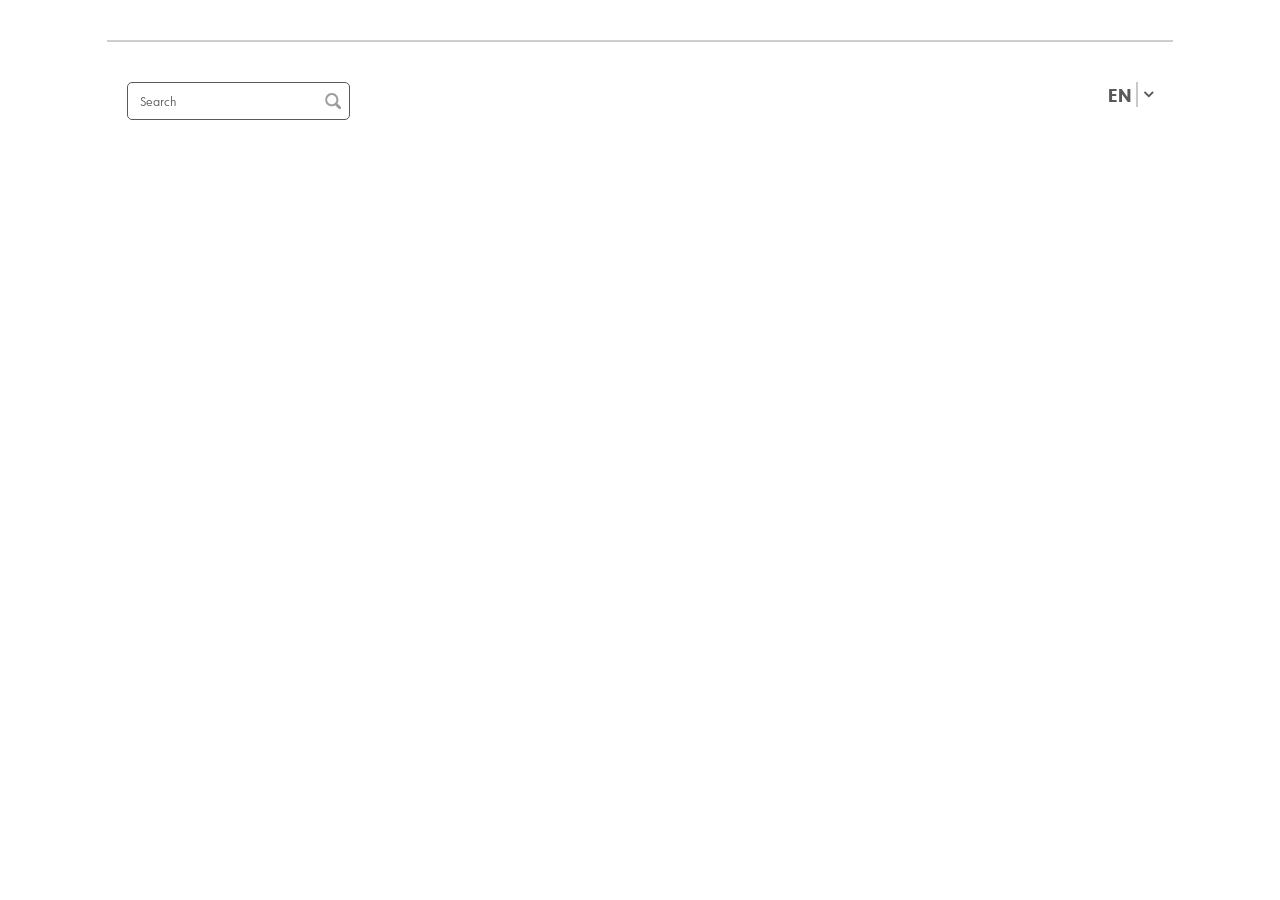
==== manualise-content/manual/manual.html @ bfe16db7 "first commit" ====
<!DOCTYPE html>
<html>

<head>
  <meta charset="UTF-8">
  <meta name="viewport"
    content="width=device-width, user-scalable=no, initial-scale=1.0, maximum-scale=1.0, minimum-scale=1.0">
  <meta http-equiv="X-UA-Compatible" content="ie=edge">
  <link rel="shortcut icon" type="image/x-icon" href="images/favicon.ico">
  <title>Continental - The Future in Motion</title>
  <link rel="stylesheet" href="css/font-awesome.css">
  <link rel="stylesheet" href="css/jquery.fancybox.min.css">
  <link rel="stylesheet" href="css/simplePagination.css">
  <link rel="stylesheet" href="css/styles.css">
</head>
<!-- <body
    class="home-page common-part"
    data-spy="scroll"
    data-target="#navbar-example3"
    data-offset="68"
  > -->

<body class="common-part" data-spy="scroll" data-target="#navbar-example3" data-offset="68">
  <div class="page-holder">
    <div class="overlay-page anim"></div>

    <div id="explorer" class="main">
      <div class="wrapper wrapper-narrow flex-block justify-space-between">
        <div class="sidebar" id="TOC-sidebar">
          <div class="close-button"></div>
          <div class="sidebar-content navbar">
            <!--  -->
            <!-- DYNAMIC -->
            <form class="search-holder" id="searchForm" action="#">
              <input type="text" placeholder="Search" id="searchValue">
              <button class="anim">Search</button>
            </form>
          <ul class="nav nav-pills per-language" id="topic-options-en_GB">
            <li class="parent nav-item chLevel-1" link="#Q0hBUFRFUl81ODA1OA==">
              <a href="#VFRCXzU4MDU4" class="nav-link sub-chapters ">
                <span class="parent-tag">
                  <chapter_1_vara>1</chapter_1_vara>
                </span>
                <span class="inner-content">Preface <span class="highlight"></span> </span>
              </a>
              <div class="submenu-2 nav nav-pills">
                <ul>
                  <li class="chLevel-2" link="#Q0hBUFRFUl81ODA2MA==">
                    <a href="#VFRCXzU4MDYw" class="nav-link no-sub-chapters ">
                      <span class="parent-tag">
                        <chapter_1_1_continue>1.1 </chapter_1_1_continue>
                      </span>
                      <span class="inner-content">Copyright <span class="highlight"></span> </span>
                    </a>
                  </li>
                  <li class="chLevel-2" link="#Q0hBUFRFUl81ODA2Mg==">
                    <a href="#VFRCXzU4MDYy" class="nav-link no-sub-chapters ">
                      <span class="parent-tag">
                        <chapter_1_1_continue>1.2 </chapter_1_1_continue>
                      </span>
                      <span class="inner-content">Disclaimer of liability <span class="highlight"></span> </span>
                    </a>
                  </li>
                  <li class="chLevel-2" link="#Q0hBUFRFUl81ODA2NA==">
                    <a href="#VFRCXzU4MDY0" class="nav-link no-sub-chapters ">
                      <span class="parent-tag">
                        <chapter_1_1_continue>1.3 </chapter_1_1_continue>
                      </span>
                      <span class="inner-content">Warranty <span class="highlight"></span> </span>
                    </a>
                  </li>
                </ul>
              </div>
              <span></span>
            </li>
            <li class="parent nav-item chLevel-1" link="#Q0hBUFRFUl81ODIyMA==">
              <a href="#VFRCXzU4MjIw" class="nav-link sub-chapters ">
                <span class="parent-tag">
                  <chapter_1_vara_continue>2</chapter_1_vara_continue>
                </span>
                <span class="inner-content">Introduction <span class="highlight"></span> </span>
              </a>
              <div class="submenu-2 nav nav-pills">
                <ul>
                  <li class="chLevel-2" link="#Q0hBUFRFUl81ODIyMQ==">
                    <a href="#VFRCXzU4MjIx" class="nav-link no-sub-chapters ">
                      <span class="parent-tag">
                        <chapter_1_1_continue>2.1</chapter_1_1_continue>
                      </span>
                      <span class="inner-content">About this manual <span class="highlight"></span> </span>
                    </a>
                  </li>
                  <li class="chLevel-2" link="#Q0hBUFRFUl81ODIyNQ==">
                    <a href="#VFRCXzU4MjI1" class="nav-link no-sub-chapters ">
                      <span class="parent-tag">
                        <chapter_1_1_continue>2.2</chapter_1_1_continue>
                      </span>
                      <span class="inner-content">Language <span class="highlight"></span> </span>
                    </a>
                  </li>
                  <li class="chLevel-2" link="#Q0hBUFRFUl81ODIzNw==">
                    <a href="#VFRCXzU4MjM3" class="nav-link no-sub-chapters ">
                      <span class="parent-tag">
                        <chapter_1_1_continue>2.3</chapter_1_1_continue>
                      </span>
                      <span class="inner-content">Intended reader <span class="highlight"></span> </span>
                    </a>
                  </li>
                  <li class="chLevel-2" link="#Q0hBUFRFUl81ODI0Mw==">
                    <a href="#VFRCXzU4MjQz" class="nav-link no-sub-chapters ">
                      <span class="parent-tag">
                        <chapter_1_1_continue>2.4</chapter_1_1_continue>
                      </span>
                      <span class="inner-content">Symbols used in this manual <span class="highlight"></span> </span>
                    </a>
                    <div class="submenu-3 nav nav-pills">
                      <ul>
                        <li class="chLevel-3" link="#Q0hBUFRFUl85MDgxNw==">
                          <a href="#m8KpipruQT" class="nav-link no-sub-chapters ">
                            <span class="parent-tag">
                              <chapter_1_1_1_continue>2.4.1</chapter_1_1_1_continue>
                            </span>
                            <span class="inner-content">Safety symbols <span class="highlight"></span> </span>
                          </a>
                        </li>
                        <li class="chLevel-3" link="#Q0hBUFRFUl85MDgxNw==">
                          <a href="#fPCzU49EBx" class="nav-link no-sub-chapters ">
                            <span class="parent-tag">
                              <chapter_1_1_1_continue>2.4.2</chapter_1_1_1_continue>
                            </span>
                            <span class="inner-content">Other symbols <span class="highlight"></span> </span>
                          </a>
                        </li>
                      </ul>
                    </div>
                    <span></span>
                  </li>
                  <li class="chLevel-2" link="#Q0hBUFRFUl81ODI0OQ==">
                    <a href="#VFRCXzU4MjQ5" class="nav-link no-sub-chapters ">
                      <span class="parent-tag">
                        <chapter_1_1_continue>2.5</chapter_1_1_continue>
                      </span>
                      <span class="inner-content">Terminology <span class="highlight"></span> </span>
                    </a>
                  </li>
                  <li class="chLevel-2" link="#Q0hBUFRFUl81ODI1MQ==">
                    <a href="#VFRCXzU4MjUx" class="nav-link no-sub-chapters ">
                      <span class="parent-tag">
                        <chapter_1_1_continue>2.6</chapter_1_1_continue>
                      </span>
                      <span class="inner-content">Relevant documentation <span class="highlight"></span> </span>
                    </a>
                  </li>
                  <li class="chLevel-2" link="#Q0hBUFRFUl81ODI1Mw==">
                    <a href="#VFRCXzU4MjUz" class="nav-link no-sub-chapters ">
                      <span class="parent-tag">
                        <chapter_1_1_continue>2.7</chapter_1_1_continue>
                      </span>
                      <span class="inner-content">Contact information <span class="highlight"></span> </span>
                    </a>
                  </li>
                </ul>
              </div>
              <span></span>
            </li>
            <li class="parent nav-item chLevel-1" link="#Q0hBUFRFUl81ODI3MA==">
              <a href="#VFRCXzU4Mjcw" class="nav-link sub-chapters ">
                <span class="parent-tag">
                  <chapter_1_vara_continue>3</chapter_1_vara_continue>
                </span>
                <span class="inner-content">About the sensor <span class="highlight"></span> </span>
              </a>
              <div class="submenu-2 nav nav-pills">
                <ul>
                  <li class="chLevel-2" link="#Q0hBUFRFUl81ODI4MA==">
                    <a href="#VFRCXzU4Mjgw" class="nav-link sub-chapters ">
                      <span class="parent-tag">
                        <chapter_1_1_continue>3.1</chapter_1_1_continue>
                      </span>
                      <span class="inner-content">Design and function <span class="highlight"></span> </span>
                    </a>
                  </li>
                  <li class="chLevel-2" link="#Q0hBUFRFUl81ODMxOA==">
                    <a href="#VFRCXzU4MzE4" class="nav-link no-sub-chapters ">
                      <span class="parent-tag">
                        <chapter_1_1_continue>3.2</chapter_1_1_continue>
                      </span>
                      <span class="inner-content">Main parts<span class="highlight"></span> </span>
                    </a>
                  </li>
                  <li class="chLevel-2" link="#Q0hBUFRFUl8xMDU1Njg=">
                    <a href="#VFRCXzEwNTU2OA==" class="nav-link no-sub-chapters ">
                      <span class="parent-tag">
                        <chapter_1_1_continue>3.3</chapter_1_1_continue>
                      </span>
                      <span class="inner-content">Type plate <span class="highlight"></span> </span>
                    </a>
                  </li>
                  <li class="chLevel-2" link="#Q0hBUFRFUl85MDk1OQ==">
                    <a href="#VFRCXzkwOTU5" class="nav-link sub-chapters ">
                      <span class="parent-tag">
                        <chapter_1_1_continue>3.4</chapter_1_1_continue>
                      </span>
                      <span class="inner-content">Specifications <span class="highlight"></span> </span>
                    </a>
                  </li>
                  <li class="chLevel-2" link="#Q0hBUFRFUl85MDk4NQ==">
                    <a href="#VFRCXzkwOTg1" class="nav-link no-sub-chapters ">
                      <span class="parent-tag">
                        <chapter_1_1_continue>3.5</chapter_1_1_continue>
                      </span>
                      <span class="inner-content">Conformity <span class="highlight"></span> </span>
                    </a>
                  </li>
                </ul>
              </div>
              <span></span>
            </li>
            <li class="parent nav-item chLevel-1" link="#Q0hBUFRFUl81ODM4Nw==">
              <a href="#VFRCXzU4Mzg3" class="nav-link sub-chapters ">
                <span class="parent-tag">
                  <chapter_1_vara_continue>4</chapter_1_vara_continue>
                </span>
                <span class="inner-content">Safety <span class="highlight"></span> </span>
              </a>
              <div class="submenu-2 nav nav-pills">
                <ul>
                  <li class="chLevel-2" link="#Q0hBUFRFUl81ODM5Ng==">
                    <a href="#VFRCXzU4Mzk2" class="nav-link no-sub-chapters ">
                      <span class="parent-tag">
                        <chapter_1_1_continue>4.1</chapter_1_1_continue>
                      </span>
                      <span class="inner-content">Intended use <span class="highlight"></span> </span>
                    </a>
                  </li>
                  <li class="chLevel-2" link="#Q0hBUFRFUl81ODM5OA==">
                    <a href="#VFRCXzU4Mzk4" class="nav-link no-sub-chapters ">
                      <span class="parent-tag">
                        <chapter_1_1_continue>4.2</chapter_1_1_continue>
                      </span>
                      <span class="inner-content">Reasonably foreseeable misuse <span class="highlight"></span>
                      </span>
                    </a>
                  </li>
                  <li class="chLevel-2" link="#Q0hBUFRFUl81ODM5OA==">
                    <a href="#nr13tV0rwm" class="nav-link no-sub-chapters ">
                      <span class="parent-tag">
                        <chapter_1_1_continue>4.3</chapter_1_1_continue>
                      </span>
                      <span class="inner-content">Qualification of personnel <span class="highlight"></span> </span>
                    </a>
                  </li>
                  <li class="chLevel-2" link="#Q0hBUFRFUl81ODM5OA==">
                    <a href="#0kgMFNAM0v" class="nav-link no-sub-chapters ">
                      <span class="parent-tag">
                        <chapter_1_1_continue>4.4</chapter_1_1_continue>
                      </span>
                      <span class="inner-content">Personal protective equipment (PPE) <span class="highlight"></span>
                      </span>
                    </a>
                  </li>
                  <li class="chLevel-2" link="#Q0hBUFRFUl81ODM5OA==">
                    <a href="#cF53QZzzPr" class="nav-link no-sub-chapters ">
                      <span class="parent-tag">
                        <chapter_1_1_continue>4.5</chapter_1_1_continue>
                      </span>
                      <span class="inner-content">Safety instructions <span class="highlight"></span> </span>
                    </a>
                  </li>
                </ul>
              </div>
              <span></span>
            </li>
            <li class="parent nav-item chLevel-1" link="#Q0hBUFRFUl81ODQwMg==">
              <a href="#VFRCXzU4NDAy" class="nav-link sub-chapters ">
                <span class="parent-tag">
                  <chapter_1_vara_continue>5</chapter_1_vara_continue>
                </span>
                <span class="inner-content">Transport and storage <span class="highlight"></span> </span>
              </a>
            </li>
            <li class="parent nav-item chLevel-1" link="#Q0hBUFRFUl8xODM2MzM=">
              <a href="#VFRCXzE4MzYzMw==" class="nav-link sub-chapters ">
                <span class="parent-tag">
                  <chapter_1_vara_continue>6</chapter_1_vara_continue>
                </span>
                <span class="inner-content">Installation <span class="highlight"></span> </span>
              </a>
              <div class="submenu-2 nav nav-pills">
                <ul>
                  <li class="chLevel-2" link="#Q0hBUFRFUl81ODQyNA==">
                    <a href="#VFRCXzU4NDI0" class="nav-link no-sub-chapters ">
                      <span class="parent-tag">
                        <chapter_1_1>6.1</chapter_1_1>
                      </span>
                      <span class="inner-content">Delivery scope<span class="highlight"></span> </span>
                    </a>
                  </li>
                  <li class="chLevel-2" link="#Q0hBUFRFUl85MTAyMg==">
                    <a href="#VFRCXzkxMDIy" class="nav-link no-sub-chapters ">
                      <span class="parent-tag">
                        <chapter_1_1_continue>6.2</chapter_1_1_continue>
                      </span>
                      <span class="inner-content">Preparation <span class="highlight"></span> </span>
                    </a>
                  </li>
                  <li class="chLevel-2" link="#Q0hBUFRFUl81ODQwNA==">
                    <a href="#VFRCXzU4NDA0" class="nav-link no-sub-chapters ">
                      <span class="parent-tag">
                        <chapter_1_1_continue>6.3</chapter_1_1_continue>
                      </span>
                      <span class="inner-content">Installing the sensor <span class="highlight"></span> </span>
                    </a>
                  </li>
                </ul>
              </div>
              <span></span>
            </li>
            <li class="parent nav-item chLevel-1" link="#Q0hBUFRFUl81ODQ4Ng==">
              <a href="#VFRCXzU4NDg2" class="nav-link no-sub-chapters ">
                <span class="parent-tag">
                  <chapter_1_vara_continue>7</chapter_1_vara_continue>
                </span>
                <span class="inner-content">Operation <span class="highlight"></span> </span>
              </a>
              <div class="submenu-2 nav nav-pills">
                <ul>
                  <li class="chLevel-2" link="#Q0hBUFRFUl81ODQyNA==">
                    <a href="#dxhFKJ7GPK" class="nav-link no-sub-chapters ">
                      <span class="parent-tag">
                        <chapter_1_1>7.1</chapter_1_1>
                      </span>
                      <span class="inner-content">Reading the measured data<span class="highlight"></span> </span>
                    </a>
                  </li>
                </ul>
              </div>
              <span></span>
            </li>
            <li class="parent nav-item chLevel-1" link="#Q0hBUFRFUl81ODQwMQ==">
              <a href="#VFRCXzU4NDAx" class="nav-link sub-chapters ">
                <span class="parent-tag">
                  <chapter_1_vara_continue>8.</chapter_1_vara_continue>
                </span>
                <span class="inner-content">Troubleshooting <span class="highlight"></span> </span>
              </a>
            </li>
            <li class="parent nav-item chLevel-1" link="#Q0hBUFRFUl81ODY3Mg==">
              <a href="#VFRCXzU4Njcy" class="nav-link sub-chapters ">
                <span class="parent-tag">
                  <chapter_1_vara_continue>9.</chapter_1_vara_continue>
                </span>
                <span class="inner-content">Maintenance <span class="highlight"></span> </span>
              </a>
            </li>
            <li class="parent nav-item chLevel-1" link="#Q0hBUFRFUl85MTA5OQ==">
              <a href="#VFRCXzkxMDk5" class="nav-link sub-chapters ">
                <span class="parent-tag">
                  <chapter_1_vara_continue>10.</chapter_1_vara_continue>
                </span>
                <span class="inner-content">Decommissioning <span class="highlight"></span> </span>
              </a>
            </li>
            <li class="parent nav-item chLevel-1" link="#Q0hBUFRFUl81ODY4Ng==">
              <a href="#VFRCXzU4Njg2" class="nav-link sub-chapters ">
                <span class="parent-tag">
                  <chapter_1_vara_continue>11.</chapter_1_vara_continue>
                </span>
                <span class="inner-content">Disposal <span class="highlight"></span> </span>
              </a>
            </li>
          </ul>
          
          <ul class="nav nav-pills per-language" id="topic-options-pt_PT">
            <li class="parent nav-item chLevel-1" link="#Q0hBUFRFUl81ODA1OA==">
              <a href="#GVtZ09V2Ki==" class="nav-link sub-chapters ">
                <span class="parent-tag">
                  <chapter_1_vara>1</chapter_1_vara>
                </span>
                <span class="inner-content">Prefácio <span class="highlight"></span> </span>
              </a>
              <div class="submenu-2 nav nav-pills">
                <ul>
                  <li class="chLevel-2" link="#Q0hBUFRFUl81ODA2MA==">
                    <a href="#VFRCXzU4MDYw" class="nav-link no-sub-chapters ">
                      <span class="parent-tag">
                        <chapter_1_1_continue>1.1 </chapter_1_1_continue>
                      </span>
                      <span class="inner-content">Copyright <span class="highlight"></span> </span>
                    </a>
                  </li>
                  <li class="chLevel-2" link="#Q0hBUFRFUl81ODA2Mg==">
                    <a href="#VFRCXzU4MDYy" class="nav-link no-sub-chapters ">
                      <span class="parent-tag">
                        <chapter_1_1_continue>1.2 </chapter_1_1_continue>
                      </span>
                      <span class="inner-content">Isenção de responsabilidade <span class="highlight"></span> </span>
                    </a>
                  </li>
                  <li class="chLevel-2" link="#Q0hBUFRFUl81ODA2NA==">
                    <a href="#VFRCXzU4MDY0" class="nav-link no-sub-chapters ">
                      <span class="parent-tag">
                        <chapter_1_1_continue>1.3 </chapter_1_1_continue>
                      </span>
                      <span class="inner-content">Garantia <span class="highlight"></span> </span>
                    </a>
                  </li>
                </ul>
              </div>
              <span></span>
            </li>
            <li class="parent nav-item chLevel-1" link="#Q0hBUFRFUl81ODIyMA==">
              <a href="#SsV8py6G9T==" class="nav-link sub-chapters ">
                <span class="parent-tag">
                  <chapter_1_vara_continue>2</chapter_1_vara_continue>
                </span>
                <span class="inner-content">Introdução <span class="highlight"></span> </span>
              </a>
              <div class="submenu-2 nav nav-pills">
                <ul>
                  <li class="chLevel-2" link="#Q0hBUFRFUl81ODIyMQ==">
                    <a href="#VFRCXzU4MjIx" class="nav-link no-sub-chapters ">
                      <span class="parent-tag">
                        <chapter_1_1_continue>2.1</chapter_1_1_continue>
                      </span>
                      <span class="inner-content">Acerca deste manual <span class="highlight"></span> </span>
                    </a>
                  </li>
                  <li class="chLevel-2" link="#Q0hBUFRFUl81ODIyNQ==">
                    <a href="#VFRCXzU4MjI1" class="nav-link no-sub-chapters ">
                      <span class="parent-tag">
                        <chapter_1_1_continue>2.2</chapter_1_1_continue>
                      </span>
                      <span class="inner-content">Idioma <span class="highlight"></span> </span>
                    </a>
                  </li>
                  <li class="chLevel-2" link="#Q0hBUFRFUl81ODIzNw==">
                    <a href="#VFRCXzU4MjM3" class="nav-link no-sub-chapters ">
                      <span class="parent-tag">
                        <chapter_1_1_continue>2.3</chapter_1_1_continue>
                      </span>
                      <span class="inner-content">Leitor previsto <span class="highlight"></span> </span>
                    </a>
                  </li>
                  <li class="chLevel-2" link="#Q0hBUFRFUl81ODI0Mw==">
                    <a href="#VFRCXzU4MjQz" class="nav-link no-sub-chapters ">
                      <span class="parent-tag">
                        <chapter_1_1_continue>2.4</chapter_1_1_continue>
                      </span>
                      <span class="inner-content">Símbolos utilizados neste manual <span class="highlight"></span> </span>
                    </a>
                    <div class="submenu-3 nav nav-pills">
                      <ul>
                        <li class="chLevel-3" link="#Q0hBUFRFUl85MDgxNw==">
                          <a href="#m8KpipruQT" class="nav-link no-sub-chapters ">
                            <span class="parent-tag">
                              <chapter_1_1_1_continue>2.4.1</chapter_1_1_1_continue>
                            </span>
                            <span class="inner-content">Símbolos de segurança <span class="highlight"></span> </span>
                          </a>
                        </li>
                        <li class="chLevel-3" link="#Q0hBUFRFUl85MDgxNw==">
                          <a href="#fPCzU49EBx" class="nav-link no-sub-chapters ">
                            <span class="parent-tag">
                              <chapter_1_1_1_continue>2.4.2</chapter_1_1_1_continue>
                            </span>
                            <span class="inner-content">Outros símbolos <span class="highlight"></span> </span>
                          </a>
                        </li>
                      </ul>
                    </div>
                    <span></span>
                  </li>
                  <li class="chLevel-2" link="#Q0hBUFRFUl81ODI0OQ==">
                    <a href="#VFRCXzU4MjQ5" class="nav-link no-sub-chapters ">
                      <span class="parent-tag">
                        <chapter_1_1_continue>2.5</chapter_1_1_continue>
                      </span>
                      <span class="inner-content">Terminologia <span class="highlight"></span> </span>
                    </a>
                  </li>
                  <li class="chLevel-2" link="#Q0hBUFRFUl81ODI1MQ==">
                    <a href="#VFRCXzU4MjUx" class="nav-link no-sub-chapters ">
                      <span class="parent-tag">
                        <chapter_1_1_continue>2.6</chapter_1_1_continue>
                      </span>
                      <span class="inner-content">Documentação relevante <span class="highlight"></span> </span>
                    </a>
                  </li>
                  <li class="chLevel-2" link="#Q0hBUFRFUl81ODI1Mw==">
                    <a href="#VFRCXzU4MjUz" class="nav-link no-sub-chapters ">
                      <span class="parent-tag">
                        <chapter_1_1_continue>2.7</chapter_1_1_continue>
                      </span>
                      <span class="inner-content">Informação de contacto <span class="highlight"></span> </span>
                    </a>
                  </li>
                </ul>
              </div>
              <span></span>
            </li>
            <li class="parent nav-item chLevel-1" link="#Q0hBUFRFUl81ODI3MA==">
              <a href="#qdQU98z7W5==" class="nav-link sub-chapters ">
                <span class="parent-tag">
                  <chapter_1_vara_continue>3</chapter_1_vara_continue>
                </span>
                <span class="inner-content">Acerca do sensor <span class="highlight"></span> </span>
              </a>
              <div class="submenu-2 nav nav-pills">
                <ul>
                  <li class="chLevel-2" link="#Q0hBUFRFUl81ODI4MA==">
                    <a href="#VFRCXzU4Mjgw" class="nav-link sub-chapters ">
                      <span class="parent-tag">
                        <chapter_1_1_continue>3.1</chapter_1_1_continue>
                      </span>
                      <span class="inner-content">Design e função <span class="highlight"></span> </span>
                    </a>
                  </li>
                  <li class="chLevel-2" link="#Q0hBUFRFUl81ODMxOA==">
                    <a href="#VFRCXzU4MzE4" class="nav-link no-sub-chapters ">
                      <span class="parent-tag">
                        <chapter_1_1_continue>3.2</chapter_1_1_continue>
                      </span>
                      <span class="inner-content">Partes principais<span class="highlight"></span> </span>
                    </a>
                  </li>
                  <li class="chLevel-2" link="#Q0hBUFRFUl8xMDU1Njg=">
                    <a href="#VFRCXzEwNTU2OA==" class="nav-link no-sub-chapters ">
                      <span class="parent-tag">
                        <chapter_1_1_continue>3.3</chapter_1_1_continue>
                      </span>
                      <span class="inner-content">Placa de identificação <span class="highlight"></span> </span>
                    </a>
                  </li>
                  <li class="chLevel-2" link="#Q0hBUFRFUl85MDk1OQ==">
                    <a href="#VFRCXzkwOTU5" class="nav-link sub-chapters ">
                      <span class="parent-tag">
                        <chapter_1_1_continue>3.4</chapter_1_1_continue>
                      </span>
                      <span class="inner-content">Especificações <span class="highlight"></span> </span>
                    </a>
                  </li>
                  <li class="chLevel-2" link="#Q0hBUFRFUl85MDk4NQ==">
                    <a href="#VFRCXzkwOTg1" class="nav-link no-sub-chapters ">
                      <span class="parent-tag">
                        <chapter_1_1_continue>3.5</chapter_1_1_continue>
                      </span>
                      <span class="inner-content">Conformidade <span class="highlight"></span> </span>
                    </a>
                  </li>
                </ul>
              </div>
              <span></span>
            </li>
            <li class="parent nav-item chLevel-1" link="#Q0hBUFRFUl81ODM4Nw==">
              <a href="#r5o4WujI7S==" class="nav-link sub-chapters ">
                <span class="parent-tag">
                  <chapter_1_vara_continue>4</chapter_1_vara_continue>
                </span>
                <span class="inner-content">Segurança <span class="highlight"></span> </span>
              </a>
              <div class="submenu-2 nav nav-pills">
                <ul>
                  <li class="chLevel-2" link="#Q0hBUFRFUl81ODM5Ng==">
                    <a href="#VFRCXzU4Mzk2" class="nav-link no-sub-chapters ">
                      <span class="parent-tag">
                        <chapter_1_1_continue>4.1</chapter_1_1_continue>
                      </span>
                      <span class="inner-content">Utilização prevista <span class="highlight"></span> </span>
                    </a>
                  </li>
                  <li class="chLevel-2" link="#Q0hBUFRFUl81ODM5OA==">
                    <a href="#VFRCXzU4Mzk4" class="nav-link no-sub-chapters ">
                      <span class="parent-tag">
                        <chapter_1_1_continue>4.2</chapter_1_1_continue>
                      </span>
                      <span class="inner-content">Utilização indevida razoavelmente previsível <span class="highlight"></span>
                      </span>
                    </a>
                  </li>
                  <li class="chLevel-2" link="#Q0hBUFRFUl81ODM5OA==">
                    <a href="#nr13tV0rwm" class="nav-link no-sub-chapters ">
                      <span class="parent-tag">
                        <chapter_1_1_continue>4.3</chapter_1_1_continue>
                      </span>
                      <span class="inner-content">Qualificação do pessoal <span class="highlight"></span> </span>
                    </a>
                  </li>
                  <li class="chLevel-2" link="#Q0hBUFRFUl81ODM5OA==">
                    <a href="#0kgMFNAM0v" class="nav-link no-sub-chapters ">
                      <span class="parent-tag">
                        <chapter_1_1_continue>4.4</chapter_1_1_continue>
                      </span>
                      <span class="inner-content">Equipamento de proteção individual (EPI) <span class="highlight"></span> </span>
                    </a>
                  </li>
                  <li class="chLevel-2" link="#Q0hBUFRFUl81ODM5OA==">
                    <a href="#cF53QZzzPr" class="nav-link no-sub-chapters ">
                      <span class="parent-tag">
                        <chapter_1_1_continue>4.5</chapter_1_1_continue>
                      </span>
                      <span class="inner-content">Instruções de segurança <span class="highlight"></span> </span>
                    </a>
                  </li>
                </ul>
              </div>
              <span></span>
            </li>
            <li class="parent nav-item chLevel-1" link="#Q0hBUFRFUl81ODQwMg==">
              <a href="#fZY48v11Cj==" class="nav-link sub-chapters ">
                <span class="parent-tag">
                  <chapter_1_vara_continue>5</chapter_1_vara_continue>
                </span>
                <span class="inner-content">Transporte e armazenamento <span class="highlight"></span> </span>
              </a>
            </li>
            <li class="parent nav-item chLevel-1" link="#Q0hBUFRFUl8xODM2MzM=">
              <a href="#HV04ab4Gj3==" class="nav-link sub-chapters ">
                <span class="parent-tag">
                  <chapter_1_vara_continue>6</chapter_1_vara_continue>
                </span>
                <span class="inner-content">Instalação <span class="highlight"></span> </span>
              </a>
              <div class="submenu-2 nav nav-pills">
                <ul>
                  <li class="chLevel-2" link="#Q0hBUFRFUl81ODQyNA==">
                    <a href="#VFRCXzU4NDI0" class="nav-link no-sub-chapters ">
                      <span class="parent-tag">
                        <chapter_1_1>6.1</chapter_1_1>
                      </span>
                      <span class="inner-content">Âmbito da entrega<span class="highlight"></span> </span>
                    </a>
                  </li>
                  <li class="chLevel-2" link="#Q0hBUFRFUl85MTAyMg==">
                    <a href="#VFRCXzkxMDIy" class="nav-link no-sub-chapters ">
                      <span class="parent-tag">
                        <chapter_1_1_continue>6.2</chapter_1_1_continue>
                      </span>
                      <span class="inner-content">Preparação <span class="highlight"></span> </span>
                    </a>
                  </li>
                  <li class="chLevel-2" link="#Q0hBUFRFUl81ODQwNA==">
                    <a href="#VFRCXzU4NDA0" class="nav-link no-sub-chapters ">
                      <span class="parent-tag">
                        <chapter_1_1_continue>6.3</chapter_1_1_continue>
                      </span>
                      <span class="inner-content">Instalar o sensor <span class="highlight"></span> </span>
                    </a>
                  </li>
                </ul>
              </div>
              <span></span>
            </li>
            <li class="parent nav-item chLevel-1" link="#Q0hBUFRFUl81ODQ4Ng==">
              <a href="#0V5jPsw13J==" class="nav-link no-sub-chapters ">
                <span class="parent-tag">
                  <chapter_1_vara_continue>7</chapter_1_vara_continue>
                </span>
                <span class="inner-content">Operação <span class="highlight"></span> </span>
              </a>
              <div class="submenu-2 nav nav-pills">
                <ul>
                  <li class="chLevel-2" link="#Q0hBUFRFUl81ODQyNA==">
                    <a href="#dxhFKJ7GPK" class="nav-link no-sub-chapters ">
                      <span class="parent-tag">
                        <chapter_1_1>7.1</chapter_1_1>
                      </span>
                      <span class="inner-content">Leitura dos dados medidos<span class="highlight"></span> </span>
                    </a>
                  </li>
                </ul>
              </div>
              <span></span>
            </li>
            <li class="parent nav-item chLevel-1" link="#Q0hBUFRFUl81ODQwMQ==">
              <a href="#rrj36ZDn7B==" class="nav-link sub-chapters ">
                <span class="parent-tag">
                  <chapter_1_vara_continue>8.</chapter_1_vara_continue>
                </span>
                <span class="inner-content">Resolução de problemas <span class="highlight"></span> </span>
              </a>
            </li>
            <li class="parent nav-item chLevel-1" link="#Q0hBUFRFUl81ODY3Mg==">
              <a href="#76Kd43wSUl==" class="nav-link sub-chapters ">
                <span class="parent-tag">
                  <chapter_1_vara_continue>9.</chapter_1_vara_continue>
                </span>
                <span class="inner-content">Manutenção <span class="highlight"></span> </span>
              </a>
            </li>
            <li class="parent nav-item chLevel-1" link="#Q0hBUFRFUl85MTA5OQ==">
              <a href="#Jb1Wwa798J==" class="nav-link sub-chapters ">
                <span class="parent-tag">
                  <chapter_1_vara_continue>10.</chapter_1_vara_continue>
                </span>
                <span class="inner-content">Desativação <span class="highlight"></span> </span>
              </a>
            </li>
            <li class="parent nav-item chLevel-1" link="#Q0hBUFRFUl81ODY4Ng==">
              <a href="#J57tS747ba==" class="nav-link sub-chapters ">
                <span class="parent-tag">
                  <chapter_1_vara_continue>11.</chapter_1_vara_continue>
                </span>
                <span class="inner-content">Eliminação <span class="highlight"></span> </span>
              </a>
            </li>
          </ul>

          </div>
        </div>
        <div class="main-content">
          <div class="wrapper-content">
            <div class="search-language-holder align-center">

              <div class="language-holder-block">
                <span id="lang-value" class="active-language" value=""></span>
                <ul class="language-holder"></ul>
              </div>
              <div class="download-button white" onclick="downloadPdf();" title="Download PDF">
                <img src="images/download-button.svg">
              </div>
              <div class="language-holder">
                <div class="language-button">
                  <span id="lang-value" value="" class="label-language">en</span>
                  <span class="button-language-dropdown"></span>
                </div>
                <div class="language-dropdown">

                </div>
              </div>
            </div>
            <!-- Special Table style 5 above every chapter -->
            <div id="special_table_en_GB" class="special-table">
              <div class="table-container table_style_5_container">
                <table id="VFRCXzIzMzA3Mw==" class="table-block body_1 table_style_5">
                  <tbody>
                    <tr class="tr-block tr-block-flex">
                      <td class="td-block" style="width:69.23202170963366%" colspan="1" rowspan="1">
                        <div id="VENCXzI3Mjc0Ng==" class="ltb-container title_1"><span class="parent-tag"> </span> <span
                            class="inner-content">REMA Sensor
                          </span></div>
                        <div id="VENCXzI3Mjc3MQ==" class="ltb-container subtitle_1"><span class="parent-tag"> </span>
                          <span class="inner-content">Installation Manual</span>
                        </div>
                      </td>
                      <td class="td-block" style="width:30.76797829036635%" colspan="1" rowspan="1">
                        <div id="VENCXzI3Mjc1NA==" class="ltb-container body_1_VarA"><span class="parent-tag"> </span>
                          <span class="inner-content"><img class="clickable-image" alt="ContiConnect Valve Cap Sensor"
                              src="images/manuals-decor.jpg" style="width:72.71mm; padding-top: 30px;"></span>
                        </div>
                        <div id="VENCXzI3Mjc1Nw==" class="ltb-container body_5"><span class="parent-tag"> </span> <span
                            class="inner-content"></span></div>
                      </td>
                    </tr>
                    <tr class="tr-block ">
                      <td class="td-block" style="width:69.23202170963366%" colspan="1" rowspan="1">
                        <div id="VENCXzI3Mjc1OA==" class="ltb-container body_5"><span class="parent-tag"> </span> <span
                            class="inner-content"></span></div>
                        <div id="VENCXzI3Mjc1OQ==" class="ltb-container body_5"><span class="parent-tag"> </span> <span
                            class="inner-content"></span></div>
                        <div id="VENCXzI3Mjc4OQ==" class="ltb-container body_1_VarA"><span class="parent-tag"> </span>
                          <span class="inner-content">UK English - Original instructions | 04/2024</span>
                        </div>
                        <div id="VENCXzI3Mjc2OA==" class="ltb-container body_1_VarA"><span class="parent-tag"> </span>
                          <span class="inner-content">Continental Reifen Deutschland GmbH</span>
                        </div>
                        <div id="VENCXzI3Mjc2OQ==" class="ltb-container body_1_VarA"><span class="parent-tag"> </span>
                          <span class="inner-content">Vahrenwalder Str. 9, 30165 Hanover, Germany</span>
                        </div>
                      </td>
                      <td class="td-block td-block-mh" style="width:30.76797829036635%" colspan="1" rowspan="1"></td>
                    </tr>

                  </tbody>
                </table>
              </div>
            </div>
            <div id="special_table_pt_PT" class="special-table">
              <div class="table-container table_style_5_container">
                <table id="VFRCXzIzMzA3Mw==" class="table-block body_1 table_style_5">
                  <tbody>
                    <tr class="tr-block tr-block-flex">
                      <td class="td-block" style="width:69.23202170963366%" colspan="1" rowspan="1">
                        <div id="VENCXzI3Mjc0Ng==" class="ltb-container title_1"><span class="parent-tag"> </span> <span
                            class="inner-content">ContiConnect" Valve Cap Sensor</span></div>
                        <div id="VENCXzI3Mjc3MQ==" class="ltb-container subtitle_1"><span class="parent-tag"> </span>
                          <span class="inner-content">Manual de instalação</span>
                        </div>
                      </td>
                      <td class="td-block" style="width:30.76797829036635%" colspan="1" rowspan="1">
                        <div id="VENCXzI3Mjc1NA==" class="ltb-container body_1_VarA"><span class="parent-tag"> </span>
                          <span class="inner-content"><img style="width:72.71mm; padding-top: 30px;"
                              class="clickable-image" alt="ContiConnect Valve Cap Sensor" src="images/manuals-decor.jpg"
                              style="width:72.71mm"></span>
                        </div>
                        <div id="VENCXzI3Mjc1Nw==" class="ltb-container body_5"><span class="parent-tag"> </span> <span
                            class="inner-content"></span></div>
                      </td>
                    </tr>
                    <tr class="tr-block ">
                      <td class="td-block" style="width:69.23202170963366%" colspan="1" rowspan="1">
                        <div id="VENCXzI3Mjc1OA==" class="ltb-container body_5"><span class="parent-tag"> </span> <span
                            class="inner-content"></span></div>
                        <div id="VENCXzI3Mjc1OQ==" class="ltb-container body_5"><span class="parent-tag"> </span> <span
                            class="inner-content"></span></div>
                        <div id="VENCXzI3Mjc4OQ==" class="ltb-container body_1_VarA"><span class="parent-tag"> </span>
                          <span class="inner-content">Português - Tradução | 04/2024</span>
                        </div>
                        <div id="VENCXzI3Mjc2OA==" class="ltb-container body_1_VarA"><span class="parent-tag"> </span>
                          <span class="inner-content">Continental Reifen Deutschland GmbH</span>
                        </div>
                        <div id="VENCXzI3Mjc2OQ==" class="ltb-container body_1_VarA"><span class="parent-tag"> </span>
                          <span class="inner-content">Vahrenwalder Str. 9, 30165 Hanover, Germany</span>
                        </div>
                      </td>
                      <td class="td-block" style="width:30.76797829036635%" colspan="1" rowspan="1"></td>
                    </tr>

                  </tbody>
                </table>
              </div>
            </div>
            <!-- DYNAMIC -->

            <section class="per-language" id="content-en_GB">
              <div class="topic-content">
                <wrap class="per-chapter active" id="Q0hBUFRFUl81ODA1OA==">
                  <div class="description-block active">
                    <div id="VFRCXzU4MDU4" class="ltb-container chapter_1_VarA">
                      <span class="parent-tag">1. </span>
                      <span class="inner-content">Preface</span>
                    </div>
                  </div>
                  <div class="description-block active">

                    <div id="VFRCXzU4MDYw" class="ltb-container body_1">
                      <span class="parent-tag"> </span>
                      <span class="inner-content">This Installation Manual is intended for qualified technicians with
                        technical know-how in tire fitting. Knowledge of its
                        contents enables the product to be installed on commercial vehicles.</span>
                    </div>
                  </div>
                  <div class="description-block active">

                    <div id="VFRCXzU4MDYy" class="ltb-container body_1">
                      <span class="parent-tag"> </span>
                      <span class="inner-content">This Installation Manual is a crucial aid to the successful and safe
                        installation of the product. It contains important
                        instructions on installing the product correctly and safely. Observation of its contents helps
                        avoid dangers, increase
                        the
                        reliability and service life of the product and maintain the product warranty.</span>
                    </div>
                  </div>
                  <div class="description-block active">

                    <div id="VFRCXzU4MDY0" class="ltb-container body_1">
                      <span class="parent-tag"> </span>
                      <span class="inner-content">It must be read and observed by everyone who is involved with:
                      </span>
                    </div>
                    <div  class="ltb-container ul_1">
                      <span class="parent-tag"> </span>
                      <span class="inner-content">Installation</span>
                    </div>
                    <div  class="ltb-container ul_1">
                      <span class="parent-tag"> </span>
                      <span class="inner-content">Installation</span>
                    </div>
                    <div  class="ltb-container ul_1 body_1">
                      <span class="parent-tag"> </span>
                      <span class="inner-content">and or Diagnosis</span>
                    </div>
                    <div  class="ltb-container body_1">
                      <span class="parent-tag"> </span>
                      <span class="inner-content">Observe the instructions contained – in particular the safety
                        instructions.
                      </span>
                    </div>
                    <div class="table-container table_style_4_container">
                      <table id="VFRCXzkwNzUy" class="table-block body_1 table_style_2">
                        <tbody>
                          <tr class="tr-block ">
                            <td class="td-block" colspan="1" rowspan="1">
                              <div id="VENCXzExOTczNg==" class="ltb-container body_8">
                                <span class="parent-tag"> </span>
                                <span class="inner-content"><img class="clickable-image"
                                    alt="icon - image_reference_external_file.ai" style="height:12mm"
                                    src="images/Reference-external-document.png"></span>
                              </div>
                            </td>
                            <td class="td-block" colspan="1" rowspan="1">
                              <div id="VENCXzExOTczNQ==" class="ltb-container body_2">
                                <span class="parent-tag"> </span>
                                <span class="inner-content">The terms and conditions that apply to the sensor can be
                                  found at <a href="www.continental-industry.com/en/special-pages/conditions"
                                    target="blank">www.continental-industry.com/en/special-pages/conditions</a></span>
                              </div>
                            </td>
                          </tr>
                        </tbody>
                      </table>
                    </div>
                  </div>
                </wrap>
                <wrap class="per-chapter active" id="Q0hBUFRFUl81ODIyMA==">
                  <div class="description-block active">
                    <div id="VFRCXzU4MjIw" class="ltb-container chapter_1_VarA_continue">
                      <span class="parent-tag">2. </span>
                      <span class="inner-content">Introduction</span>
                    </div>
                  </div>
                  <div class="description-block active">
                    <div id="VFRCXzU4MjIx" class="ltb-container chapter_1_1_continue">
                      <span class="parent-tag">2.1. </span>
                      <span class="inner-content">About this manual</span>
                    </div>
                    <div id="VFRCXzU4MjIy" class="ltb-container body_1">
                      <span class="parent-tag"> </span>
                      <span class="inner-content">This manual contains instructions and important information about the
                        installation, operation, and maintenance of Valve Cap Sensor.</span>
                    </div>
                    <div id="VFRCXzU4MjIz" class="ltb-container body_1">
                      <span class="parent-tag"> </span>
                      <span class="inner-content">In this manual, the Valve Cap Sensor will also be referred to as “the
                        sensor”.</span>
                    </div>
                    <div id="VFRCXzU4MjI0" class="ltb-container body_1">
                      <span class="parent-tag"> </span>
                      <span class="inner-content">Ensure that you read and understand this manual completely before you
                        install, operate, or maintain the sensor.</span>
                    </div>
                    <div id="VFRCXzU4MjI0" class="ltb-container body_1">
                      <span class="parent-tag"> </span>
                      <span class="inner-content">Keep this manual safe and accessible for future reference and pass it
                        on to the next owner of the sensor.</span>
                    </div>
                  </div>
                  <div class="description-block active">
                    <div id="VFRCXzU4MjI1" class="ltb-container chapter_1_1_continue">
                      <span class="parent-tag">2.2. </span>
                      <span class="inner-content">Language</span>
                    </div>
                    <div id="VFRCXzkwOTU3" class="ltb-container body_1">
                      <span class="parent-tag"> </span>
                      <span class="inner-content">The original manual is written in US English. All other language
                        versions are translations of the original manual.</span>
                    </div>
                  </div>
                  <div class="description-block active">
                    <div id="VFRCXzU4MjM3" class="ltb-container chapter_1_1_continue">
                      <span class="parent-tag">2.3. </span>
                      <span class="inner-content">Intended reader</span>
                    </div>
                    <div id="VFRCXzU4MjM4" class="ltb-container body_1">
                      <span class="parent-tag"> </span>
                      <span class="inner-content">This manual is intended for any person who comes in direct contact
                        with the sensor, such as the installer, the operating personnel, and inspectors.</span>
                    </div>
                  </div>
                  <div class="description-block active">
                    <div id="VFRCXzU4MjQz" class="ltb-container chapter_1_1_continue">
                      <span class="parent-tag">2.4. </span>
                      <span class="inner-content">Symbols used in this manual</span>
                    </div>
                    <!--         warningsign                        <div id="VFRCXzEzMzYyOQ==" class="ltb-container warning_1">
                                            <span class="parent-tag"> </span> 
                                            <span class="inner-content">WARNING</span>
                                          </div> -->
                    <div id="VFRCXzEwNDcwOA==" class="ltb-container body_1">
                      <span class="parent-tag"> </span>
                      <span class="inner-content">Before reading this manual, familiarize yourself with the symbols that
                        are used to indicate different types of information.</span>
                    </div>
                  </div>

                  <div class="description-block active">
                    <div id="m8KpipruQT" class="ltb-container chapter_1_1_1_continue">
                      <span class="parent-tag">2.4.1. </span>
                      <span class="inner-content">Safety symbols</span>
                    </div>
                    <div id="VFRCXzEwNDcwOA==" class="ltb-container body_1">
                      <span class="parent-tag"> </span>
                      <span class="inner-content">This manual contains safety instructions that may result in injury
                        when ignored. Each safety instruction is indicated with a signal word. The signal word
                        corresponds with the level of risk of the described hazardous situation:</span>
                    </div>
                    <div class="table-container table_style_1_container">
                      <table id="VFRCXzU4MDgx" class="table-block body_1 table_style_1">
                        <tbody>
                          <tr class="tr-block header-row">
                            <td class="td-block" style="width:20%" colspan="1" rowspan="1">
                              <div id="VENCXzgyNTMz" class="ltb-container body_3">
                                <span class="parent-tag"> </span>
                                <span class="inner-content">Safety symbol</span>
                              </div>
                            </td>
                            <td class="td-block" style="width:20%" colspan="1" rowspan="1">
                              <div id="VENCXzgyMTQw" class="ltb-container body_3">
                                <span class="parent-tag"> </span>
                                <span class="inner-content">Level of risk</span>
                              </div>
                            </td>
                            <td class="td-block" style="width:60%" colspan="1" rowspan="1">
                              <div id="VENCXzgyMTQw" class="ltb-container body_3">
                                <span class="parent-tag"> </span>
                                <span class="inner-content">Result if not avoided</span>
                              </div>
                            </td>
                          </tr>
                          <tr class="tr-block ">
                            <td class="td-block" style="width:20%" colspan="1" rowspan="1">
                              <div id="VENCXzgyNTMz" class="ltb-container warning_1">
                                <span class="parent-tag"> </span>
                                <span class="inner-content">WARNING</span>
                              </div>
                            </td>
                            <td class="td-block" style="width:20%" colspan="1" rowspan="1">
                              <div id="VENCXzgyMTQw" class="ltb-container body_2">
                                <span class="parent-tag"> </span>
                                <span class="inner-content">High</span>
                              </div>
                            </td>
                            <td class="td-block" style="width:60%" colspan="1" rowspan="1">
                              <div id="VENCXzgyMTQw" class="ltb-container body_2">
                                <span class="parent-tag"> </span>
                                <span class="inner-content">Indicates a hazardous situation which, if not avoided, could
                                  result in death or serious injury.</span>
                              </div>
                            </td>
                          </tr>
                          <tr class="tr-block ">
                            <td class="td-block" style="width:20%" colspan="1" rowspan="1">
                              <div id="VENCXzgyNTM0" class="ltb-container warning_2_VarA">
                                <span class="parent-tag"> </span>
                                <span class="inner-content">CAUTION</span>
                              </div>
                            </td>
                            <td class="td-block" style="width:20%" colspan="1" rowspan="1">
                              <div id="VENCXzgyNTM0" class="ltb-container">
                                <span class="parent-tag"> </span>
                                <span class="inner-content">Medium</span>
                              </div>
                            </td>
                            <td class="td-block" style="width:60%" colspan="1" rowspan="1">
                              <div id="VENCXzgyMTQx" class="ltb-container body_2">
                                <span class="parent-tag"> </span>
                                <span class="inner-content">Indicates a hazardous situation which, if not avoided, could
                                  result in minor or moderate injury.</span>
                              </div>
                            </td>
                          </tr>
                          <tr class="tr-block ">
                            <td class="td-block" style="width:20%" colspan="1" rowspan="1">
                              <div id="VENCXzgyNTMy" class="ltb-container body_3">
                                <span class="parent-tag"> </span>
                                <span class="inner-content">
                                  <green>_</green>
                                  <blue>NOTICE</blue>
                                  <green>_</green>
                                </span>
                              </div>
                            </td>
                            <td class="td-block" style="width:20%" colspan="1" rowspan="1">
                              <div id="VENCXzgyNTM0" class="ltb-container">
                                <span class="parent-tag"> </span>
                                <span class="inner-content">Low</span>
                              </div>
                            </td>
                            <td class="td-block" style="width:60%" colspan="1" rowspan="1">
                              <div id="VENCXzgyMTQy" class="ltb-container body_2">
                                <span class="parent-tag"> </span>
                                <span class="inner-content">Is used to address practices not related to physical
                                  injury.</span>
                              </div>
                            </td>
                          </tr>
                        </tbody>
                      </table>
                    </div>
                    <div id="VFRCXzU4MjUy" class="ltb-container body_1">
                      <span class="parent-tag"> </span>
                      <span class="inner-content">Safety instructions given at the start of a section apply to the
                        entire section of the manual.</span>
                    </div>
                  </div>

                  <div class="description-block active">
                    <div id="fPCzU49EBx" class="ltb-container chapter_1_1_1_continue">
                      <span class="parent-tag">2.4.2. </span>
                      <span class="inner-content">Other symbols</span>
                    </div>
                    <div id="VFRCXzEwNDcwOA==" class="ltb-container body_1">
                      <span class="parent-tag"> </span>
                      <span class="inner-content">This manual contains symbols that indicate useful information that
                        complements the instructional text and illustrations.</span>
                    </div>
                    <div class="table-container table_style_1_container">
                      <table id="VFRCXzU4MDgx" class="table-block body_1 table_style_1">
                        <tbody>
                          <tr class="tr-block header-row">
                            <td class="td-block" style="width:20%" colspan="1" rowspan="1">
                              <div id="VENCXzgyNTMz" class="ltb-container body_3">
                                <span class="parent-tag"> </span>
                                <span class="inner-content">Symbol</span>
                              </div>
                            </td>
                            <td class="td-block" style="width:80%" colspan="1" rowspan="1">
                              <div id="VENCXzgyMTQw" class="ltb-container body_3">
                                <span class="parent-tag"> </span>
                                <span class="inner-content">Meaning</span>
                              </div>
                            </td>
                          </tr>
                          <tr class="tr-block ">
                            <td class="td-block" style="width:15%" colspan="1" rowspan="1">
                              <div id="VENCXzgyNTMz" class="ltb-container">
                                <span class="parent-tag"> </span>
                                <span class="inner-content"><img class="clickable-image" alt="icon - info-image"
                                    style="height:12mm" src="images/info_icon.svg"></span>
                              </div>
                            </td>
                            <td class="td-block" style="width:85%" colspan="1" rowspan="1">
                              <div id="VENCXzgyMTQw" class="ltb-container body_2">
                                <span class="parent-tag"> </span>
                                <span class="inner-content">Emphasizes the instruction without indicating an immediate
                                  risk of injury or damage.</span>
                              </div>
                            </td>
                          </tr>
                          <tr class="tr-block ">
                            <td class="td-block" style="width:15%" colspan="1" rowspan="1">
                              <div id="VENCXzgyNTM0" class="ltb-container">
                                <span class="parent-tag"> </span>
                                <span class="inner-content"><img class="clickable-image"
                                    alt="icon - image_reference_external_file.ai" style="height:12mm"
                                    src="images/Reference-external-document.png"></span>
                              </div>
                            </td>
                            <td class="td-block" style="width:85%" colspan="1" rowspan="1">
                              <div id="VENCXzgyMTQx" class="ltb-container body_2">
                                <span class="parent-tag"> </span>
                                <span class="inner-content">Reference to the technical file or another external
                                  document.</span>
                              </div>
                            </td>
                          </tr>
                          <tr class="tr-block ">
                            <td class="td-block" style="width:15%" colspan="1" rowspan="1">
                              <div id="VENCXzgyNTMy" class="ltb-container">
                                <span class="parent-tag"> </span>
                                <span class="inner-content"><img class="clickable-image"
                                    alt="icon - Reference-other-chapter.png" style="height:12mm"
                                    src="images/Reference-other-chapter.png"></span>
                              </div>
                            </td>
                            <td class="td-block" style="width:85%" colspan="1" rowspan="1">
                              <div id="VENCXzgyMTQy" class="ltb-container body_2">
                                <span class="parent-tag"> </span>
                                <span class="inner-content">Reference to another chapter or paragraph within this
                                  manual.</span>
                              </div>
                            </td>
                          </tr>
                        </tbody>
                      </table>
                    </div>
                  </div>

                  <div class="description-block active">
                    <div id="VFRCXzU4MjQ5" class="ltb-container chapter_1_1_continue">
                      <span class="parent-tag">2.5. </span>
                      <span class="inner-content">Terminology</span>
                    </div>
                    <div id="VFRCXzU4MjUw" class="ltb-container body_1">
                      <span class="parent-tag"> </span>
                      <span class="inner-content">This manual contains technical terms to describe important processes
                        or objects.</span>
                    </div>
                    <div class="table-container table_style_1_container">
                      <table id="VFRCXzU4MDgx" class="table-block body_1 table_style_1">
                        <tbody>
                          <tr class="tr-block header-row">
                            <td class="td-block" style="width:20%" colspan="1" rowspan="1">
                              <div id="VENCXzgyNTMz" class="ltb-container body_3">
                                <span class="parent-tag"> </span>
                                <span class="inner-content">Term</span>
                              </div>
                            </td>
                            <td class="td-block" style="width:80%" colspan="1" rowspan="1">
                              <div id="VENCXzgyMTQw" class="ltb-container body_3">
                                <span class="parent-tag"> </span>
                                <span class="inner-content">Meaning</span>
                              </div>
                            </td>
                          </tr>
                          <tr class="tr-block ">
                            <td class="td-block" style="width:20%" colspan="1" rowspan="1">
                              <div id="VENCXzgyNTMz" class="ltb-container body_2">
                                <span class="parent-tag"> </span>
                                <span class="inner-content">HHT</span>
                              </div>
                            </td>
                            <td class="td-block" style="width:80%" colspan="1" rowspan="1">
                              <div id="VENCXzgyMTQw" class="ltb-container body_2">
                                <span class="parent-tag"> </span>
                                <span class="inner-content">Hand-Held Tool</span>
                              </div>
                            </td>
                          </tr>
                          <tr class="tr-block ">
                            <td class="td-block" style="width:20%" colspan="1" rowspan="1">
                              <div id="VENCXzgyNTM0" class="ltb-container body_2">
                                <span class="parent-tag"> </span>
                                <span class="inner-content">ContiConnect"</span>
                              </div>
                            </td>
                            <td class="td-block" style="width:80%" colspan="1" rowspan="1">
                              <div id="VENCXzgyMTQx" class="ltb-container body_2">
                                <span class="parent-tag"> </span>
                                <span class="inner-content">An online platform that enables you to remotely monitor tire
                                  pressure and temperature in real-time and notifies you in case of urgent
                                  alerts.</span>
                              </div>
                            </td>
                          </tr>
                        </tbody>
                      </table>
                    </div>
                  </div>
                  <div class="description-block active">
                    <div id="VFRCXzU4MjUx" class="ltb-container chapter_1_1_continue">
                      <span class="parent-tag">2.6. </span>
                      <span class="inner-content">Relevant documentation</span>
                    </div>
                    <div id="VFRCXzU4MjUy" class="ltb-container body_1">
                      <span class="parent-tag"> </span>
                      <span class="inner-content">This manual refers to the following documents:</span>
                    </div>
                    <div id="VFRCXzIzMjU4MQ==" class="ltb-container ul_1">
                      <span class="parent-tag"> </span>
                      <span class="inner-content">Valve Cap Sensor Declaration of conformity</span>
                    </div>
                    <div id="VFRCXzIzMjU4MQ==" class="ltb-container ul_1">
                      <span class="parent-tag"> </span>
                      <span class="inner-content">Hand-Held Tool user manual</span>
                    </div>
                  </div>
                  <div class="description-block active">
                    <div id="VFRCXzU4MjUz" class="ltb-container chapter_1_1_continue">
                      <span class="parent-tag">2.7. </span>
                      <span class="inner-content">Contact information</span>
                    </div>
                    <div id="VFRCXzU4ODcx" class="ltb-container body_1">
                      <span class="parent-tag"> </span>
                      <span class="inner-content">For questions about the sensor or this manual, please contact:</span>
                    </div>
                    <div id="VFRCXzU4ODcx" class="ltb-container body_1">
                      <span class="parent-tag"> </span>
                      <span class="inner-content">Continental Reifen Deutschland GmbH<br><a
                          href="http://maps.apple.com/maps?q=Vahrenwalder+Strasse+9+30165+Hannover+Germany"
                          target="blank" style="text-decoration: none;">Vahrenwalder Strasse 9<br>
                          30165 Hannover<br>
                          Germany</a></span>
                    </div>
                  </div>
                </wrap>
                <wrap class="per-chapter active" id="Q0hBUFRFUl81ODI3MA==">
                  <div class="description-block active">
                    <div id="VFRCXzU4Mjcw" class="ltb-container chapter_1_VarA_continue">
                      <span class="parent-tag">3. </span>
                      <span class="inner-content">About the sensor</span>
                    </div>
                  </div>
                  <div class="description-block active">
                    <div id="VFRCXzU4Mjgw" class="ltb-container chapter_1_1_continue">
                      <span class="parent-tag">3.1. </span>
                      <span class="inner-content">Design and function</span>
                    </div>
                    <div id="VFRCXzU4ODcx" class="ltb-container body_1">
                      <span class="parent-tag"> </span>
                      <span class="inner-content">The sensor is an external sensor that replaces the valve cap of the
                        tire. The sensor can be used on all truck and bus tire brands. The sensor provides accurate tire
                        pressure readings which can be accessed via the Hand-Held Tool or the ContiConnect"
                        platform. Real-time digital reading can significantly reduce downtime by keeping all tires at
                        the correct pressure at all times. The product has excellent scalability and is especially
                        suitable for use in big fleets.</span>
                    </div>
                  </div>
                  <div class="description-block active">
                    <div id="VFRCXzU4MzE4" class="ltb-container chapter_1_1_continue">
                      <span class="parent-tag">3.2. </span>
                      <span class="inner-content">Main parts</span>
                    </div>
                    <div id="VENCXzEyMDAyMw==" class="ltb-container body_11">
                      <span class="parent-tag"> </span>
                      <span class="inner-content"><img class="clickable-image"
                          alt="BL3.0 Internal connections - online help only.ai" style="width:116.6mm"
                          src="images/Valve-Cap-Sensor_Main-parts.png"></span>
                    </div>
                    <div class="table-container table_style_3_container">
                      <table id="VFRCXzkwNDk5" class="table-block body_1 table_style_3">
                        <tbody>
                          <tr class="tr-block ">
                            <td class="td-block" style="width:50%" colspan="1" rowspan="1">
                              <div id="VENCXzExNzA2Nw==" class="ltb-container ol_1_VarA">
                                <span class="parent-tag caption ol_8_continue">1 </span>
                                <span class="inner-content">Sensor body</span>
                              </div>
                              <div id="VENCXzExNzA3Ng==" class="ltb-container ol_1_VarA_continue">
                                <span class="parent-tag caption ol_8_continue">2 </span>
                                <span class="inner-content">Type plate</span>
                              </div>
                              <div id="VENCXzExNzA3MQ==" class="ltb-container ol_1_VarA_continue">
                                <span class="parent-tag caption ol_8_continue">3 </span>
                                <span class="inner-content">Snap-in valve</span>
                              </div>
                              <div id="VENCXzExNzA3NA==" class="ltb-container ol_1_VarA_continue">
                                <span class="parent-tag caption ol_8_continue">4 </span>
                                <span class="inner-content">Sensor ID</span>
                              </div>
                            </td>
                            <td class="td-block" style="width:50%" colspan="1" rowspan="1">
                              <div id="VENCXzE0ODA0Ng==" class="ltb-container ol_1_VarA_continue">
                                <span class="parent-tag caption ol_8_continue">5 </span>
                                <span class="inner-content">Date of production</span>
                              </div>
                              <div id="VENCXzExNzA4Ng==" class="ltb-container ol_1_VarA_continue">
                                <span class="parent-tag caption ol_8_continue">6 </span>
                                <span class="inner-content">QR-code to the ContiConnect" portal</span>
                              </div>
                            </td>
                          </tr>
                        </tbody>
                      </table>
                    </div>
                  </div>
                  <div class="description-block active">
                    <div id="VFRCXzEwNTU2OA==" class="ltb-container chapter_1_1_continue">
                      <span class="parent-tag">3.3. </span>
                      <span class="inner-content">Type plate</span>
                    </div>
                    <div id="VFRCXzExNDY3Mw==" class="ltb-container body_1">
                      <span class="parent-tag"> </span>
                      <span class="inner-content">The following information can be found on the type plate of the
                        sensor:</span>
                    </div>
                    <div id="VENCXzEyMDAyMw==" class="ltb-container body_11">
                      <span class="parent-tag"> </span>
                      <span class="inner-content"><img class="clickable-image"
                          alt="BL3.0 Internal connections - online help only.ai" style="width:116.6mm"
                          src="images/Valve-Cap-Sensor_Type-plate.png"></span>
                    </div>
                    <div class="table-container table_style_3_container">
                      <table id="VFRCXzkwNDk5" class="table-block body_1 table_style_3">
                        <tbody>
                          <tr class="tr-block ">
                            <td class="td-block" style="width:50%" colspan="1" rowspan="1">
                              <div id="VENCXzExNzA2Nw==" class="ltb-container ol_1_VarA">
                                <span class="parent-tag caption ol_8_continue">1 </span>
                                <span class="inner-content">Logo</span>
                              </div>
                              <div id="VENCXzExNzA3Ng==" class="ltb-container ol_1_VarA_continue">
                                <span class="parent-tag caption ol_8_continue">2 </span>
                                <span class="inner-content">Anatel identification</span>
                              </div>
                              <div id="VENCXzExNzA3MQ==" class="ltb-container ol_1_VarA_continue">
                                <span class="parent-tag caption ol_8_continue">3 </span>
                                <span class="inner-content">IC identification</span>
                              </div>
                              <div id="VENCXzExNzA3NA==" class="ltb-container ol_1_VarA_continue">
                                <span class="parent-tag caption ol_8_continue">4 </span>
                                <span class="inner-content">FCC identification</span>
                              </div>
                              <div id="VENCXzExNzA3NQ==" class="ltb-container ol_1_VarA_continue">
                                <span class="parent-tag caption ol_8_continue">5 </span>
                                <span class="inner-content">Sensor number</span>
                              </div>
                            </td>
                            <td class="td-block" style="width:50%" colspan="1" rowspan="1">
                              <div id="VENCXzE0ODA0Ng==" class="ltb-container ol_1_VarA_continue">
                                <span class="parent-tag caption ol_8_continue">6 </span>
                                <span class="inner-content">QR-code to the sensor information page</span>
                              </div>
                              <div id="VENCXzExNzA4Ng==" class="ltb-container ol_1_VarA_continue">
                                <span class="parent-tag caption ol_8_continue">7 </span>
                                <span class="inner-content">CE marking</span>
                              </div>
                              <div id="VENCXzExNzA3Nw==" class="ltb-container ol_1_VarA_continue">
                                <span class="parent-tag caption ol_8_continue">8 </span>
                                <span class="inner-content">WEEE label</span>
                              </div>
                              <div id="VENCXzExNzA4Mw==" class="ltb-container ol_1_VarA_continue">
                                <span class="parent-tag caption ol_8_continue">9 </span>
                                <span class="inner-content">Date of production</span>
                              </div>
                            </td>
                          </tr>
                        </tbody>
                      </table>
                    </div>
                  </div>
                  <div class="description-block active">
                    <div id="VFRCXzkwOTU5" class="ltb-container chapter_1_1_continue">
                      <span class="parent-tag">3.4. </span>
                      <span class="inner-content">Specifications</span>
                    </div>
                    <div class="table-container table_style_1_container">
                      <table id="VFRCXzU4MDgx" class="table-block body_1 table_style_1">
                        <tbody>
                          <tr class="tr-block header-row">
                            <td class="td-block" style="width:50%" colspan="1" rowspan="1">
                              <div id="VENCXzgyNTMz" class="ltb-container body_3">
                                <span class="parent-tag"> </span>
                                <span class="inner-content">Specification</span>
                              </div>
                            </td>
                            <td class="td-block" style="width:50%" colspan="1" rowspan="1">
                              <div id="VENCXzgyMTQw" class="ltb-container body_3">
                                <span class="parent-tag"> </span>
                                <span class="inner-content">Value</span>
                              </div>
                            </td>
                          </tr>
                          <tr class="tr-block ">
                            <td class="td-block" style="width:50%" colspan="1" rowspan="1">
                              <div id="VENCXzgyNTMz" class="ltb-container body_2">
                                <span class="parent-tag"> </span>
                                <span class="inner-content">Measurements (l × d)</span>
                              </div>
                            </td>
                            <td class="td-block" style="width:50%" colspan="1" rowspan="1">
                              <div id="VENCXzgyMTQw" class="ltb-container body_2">
                                <span class="parent-tag"> </span>
                                <span class="inner-content">1.28 × Ø1.16 inch<br> 32.2 × Ø29.5 mm</span>
                              </div>
                            </td>
                          </tr>
                          <tr class="tr-block ">
                            <td class="td-block" style="width:50%" colspan="1" rowspan="1">
                              <div id="VENCXzgyNTM0" class="ltb-container body_2">
                                <span class="parent-tag"> </span>
                                <span class="inner-content">Weight</span>
                              </div>
                            </td>
                            <td class="td-block" style="width:50%" colspan="1" rowspan="1">
                              <div id="VENCXzgyMTQx" class="ltb-container body_2">
                                <span class="parent-tag"> </span>
                                <span class="inner-content">0.518 lb. <br> 23.5 gr</span>
                              </div>
                            </td>
                          </tr>
                          <tr class="tr-block ">
                            <td class="td-block" style="width:50%" colspan="1" rowspan="1">
                              <div id="VENCXzgyNTM0" class="ltb-container body_2">
                                <span class="parent-tag"> </span>
                                <span class="inner-content">IP Class</span>
                              </div>
                            </td>
                            <td class="td-block" style="width:50%" colspan="1" rowspan="1">
                              <div id="VENCXzgyMTQx" class="ltb-container body_2">
                                <span class="parent-tag"> </span>
                                <span class="inner-content">IP67</span>
                              </div>
                            </td>
                          </tr>
                          <tr class="tr-block ">
                            <td class="td-block" style="width:50%" colspan="1" rowspan="1">
                              <div id="VENCXzgyNTM0" class="ltb-container body_2">
                                <span class="parent-tag"> </span>
                                <span class="inner-content">Battery lifetime</span>
                              </div>
                            </td>
                            <td class="td-block" style="width:50%" colspan="1" rowspan="1">
                              <div id="VENCXzgyMTQx" class="ltb-container body_2">
                                <span class="parent-tag"> </span>
                                <span class="inner-content">2.5 years</span>
                              </div>
                            </td>
                          </tr>
                          <tr class="tr-block ">
                            <td class="td-block" style="width:50%" colspan="1" rowspan="1">
                              <div id="VENCXzgyNTM0" class="ltb-container body_2">
                                <span class="parent-tag"> </span>
                                <span class="inner-content">RF frequency</span>
                              </div>
                            </td>
                            <td class="td-block" style="width:50%" colspan="1" rowspan="1">
                              <div id="VENCXzgyMTQx" class="ltb-container body_2">
                                <span class="parent-tag"> </span>
                                <span class="inner-content">433.92 MHz</span>
                              </div>
                            </td>
                          </tr>
                          <tr class="tr-block ">
                            <td class="td-block" style="width:50%" colspan="1" rowspan="1">
                              <div id="VENCXzgyNTM0" class="ltb-container body_2">
                                <span class="parent-tag"> </span>
                                <span class="inner-content">LF frequency</span>
                              </div>
                            </td>
                            <td class="td-block" style="width:50%" colspan="1" rowspan="1">
                              <div id="VENCXzgyMTQx" class="ltb-container body_2">
                                <span class="parent-tag"> </span>
                                <span class="inner-content">125 kHz</span>
                              </div>
                            </td>
                          </tr>
                          <tr class="tr-block ">
                            <td class="td-block" style="width:50%" colspan="1" rowspan="1">
                              <div id="VENCXzgyNTM0" class="ltb-container body_2">
                                <span class="parent-tag"> </span>
                                <span class="inner-content">Mounting</span>
                              </div>
                            </td>
                            <td class="td-block" style="width:50%" colspan="1" rowspan="1">
                              <div id="VENCXzgyMTQx" class="ltb-container body_2">
                                <span class="parent-tag"> </span>
                                <span class="inner-content">Valve outside the tire</span>
                              </div>
                            </td>
                          </tr>
                          <tr class="tr-block ">
                            <td class="td-block" style="width:50%" colspan="1" rowspan="1">
                              <div id="VENCXzgyNTM0" class="ltb-container body_2">
                                <span class="parent-tag"> </span>
                                <span class="inner-content">Pressure range</span>
                              </div>
                            </td>
                            <td class="td-block" style="width:50%" colspan="1" rowspan="1">
                              <div id="VENCXzgyMTQx" class="ltb-container body_2">
                                <span class="parent-tag"> </span>
                                <span class="inner-content"> 0 – 174 psi <br> 0 – 12 bar</span>
                              </div>
                            </td>
                          </tr>
                          <tr class="tr-block ">
                            <td class="td-block" style="width:50%" colspan="1" rowspan="1">
                              <div id="VENCXzgyNTM0" class="ltb-container body_2">
                                <span class="parent-tag"> </span>
                                <span class="inner-content"> Temperature range</span>
                              </div>
                            </td>
                            <td class="td-block" style="width:50%" colspan="1" rowspan="1">
                              <div id="VENCXzgyMTQx" class="ltb-container body_2">
                                <span class="parent-tag"> </span>
                                <span class="inner-content">-40°F – 248°F <br> -40°C – 120°C </span>
                              </div>
                            </td>
                          </tr>
                          <tr class="tr-block ">
                            <td class="td-block" style="width:50%" colspan="1" rowspan="1">
                              <div id="VENCXzgyNTM0" class="ltb-container body_2">
                                <span class="parent-tag"> </span>
                                <span class="inner-content">Measured temperature </span>
                              </div>
                            </td>
                            <td class="td-block" style="width:50%" colspan="1" rowspan="1">
                              <div id="VENCXzgyMTQx" class="ltb-container body_2">
                                <span class="parent-tag"> </span>
                                <span class="inner-content"> Tire air temperature through valve affected by the
                                  environment temperature</span>
                              </div>
                            </td>
                          </tr>
                          <tr class="tr-block ">
                            <td class="td-block" style="width:50%" colspan="1" rowspan="1">
                              <div id="VENCXzgyNTM0" class="ltb-container body_2">
                                <span class="parent-tag"> </span>
                                <span class="inner-content">Battery indicator </span>
                              </div>
                            </td>
                            <td class="td-block" style="width:50%" colspan="1" rowspan="1">
                              <div id="VENCXzgyMTQx" class="ltb-container body_2">
                                <span class="parent-tag"> </span>
                                <span class="inner-content"> Low battery indication via the ContiConnect"
                                  platform</span>
                              </div>
                            </td>
                          </tr>
                          <tr class="tr-block ">
                            <td class="td-block" style="width:50%" colspan="1" rowspan="1">
                              <div id="VENCXzgyNTM0" class="ltb-container body_2">
                                <span class="parent-tag"> </span>
                                <span class="inner-content">Flat tire detection</span>
                              </div>
                            </td>
                            <td class="td-block" style="width:50%" colspan="1" rowspan="1">
                              <div id="VENCXzgyMTQx" class="ltb-container body_2">
                                <span class="parent-tag"> </span>
                                <span class="inner-content">Not supported </span>
                              </div>
                            </td>
                          </tr>
                          <tr class="tr-block ">
                            <td class="td-block" style="width:50%" colspan="1" rowspan="1">
                              <div id="VENCXzgyNTM0" class="ltb-container body_2">
                                <span class="parent-tag"> </span>
                                <span class="inner-content">Loose/Flip sensor </span>
                              </div>
                            </td>
                            <td class="td-block" style="width:50%" colspan="1" rowspan="1">
                              <div id="VENCXzgyMTQx" class="ltb-container body_2">
                                <span class="parent-tag"> </span>
                                <span class="inner-content">Not supported </span>
                              </div>
                            </td>
                          </tr>
                          <tr class="tr-block ">
                            <td class="td-block" style="width:50%" colspan="1" rowspan="1">
                              <div id="VENCXzgyNTM0" class="ltb-container body_2">
                                <span class="parent-tag"> </span>
                                <span class="inner-content">Telegram </span>
                              </div>
                            </td>
                            <td class="td-block" style="width:50%" colspan="1" rowspan="1">
                              <div id="VENCXzgyMTQx" class="ltb-container body_2">
                                <span class="parent-tag"> </span>
                                <span class="inner-content"> Standard frame TTM1</span>
                              </div>
                            </td>
                          </tr>
                          <tr class="tr-block ">
                            <td class="td-block" style="width:50%" colspan="1" rowspan="1">
                              <div id="VENCXzgyNTM0" class="ltb-container body_2">
                                <span class="parent-tag"> </span>
                                <span class="inner-content"> Standard telegram frequency</span>
                              </div>
                            </td>
                            <td class="td-block" style="width:50%" colspan="1" rowspan="1">
                              <div id="VENCXzgyMTQx" class="ltb-container body_2">
                                <span class="parent-tag"> </span>
                                <span class="inner-content">Every 128 s </span>
                              </div>
                            </td>
                          </tr>
                          <tr class="tr-block ">
                            <td class="td-block" style="width:50%" colspan="1" rowspan="1">
                              <div id="VENCXzgyNTM0" class="ltb-container body_2">
                                <span class="parent-tag"> </span>
                                <span class="inner-content"> Bluetooth®</span>
                              </div>
                            </td>
                            <td class="td-block" style="width:50%" colspan="1" rowspan="1">
                              <div id="VENCXzgyMTQx" class="ltb-container body_2">
                                <span class="parent-tag"> </span>
                                <span class="inner-content"> Not supported</span>
                              </div>
                            </td>
                          </tr>
                          <tr class="tr-block ">
                            <td class="td-block" style="width:50%" colspan="1" rowspan="1">
                              <div id="VENCXzgyNTM0" class="ltb-container body_2">
                                <span class="parent-tag"> </span>
                                <span class="inner-content"> Pressure compensation</span>
                              </div>
                            </td>
                            <td class="td-block" style="width:50%" colspan="1" rowspan="1">
                              <div id="VENCXzgyMTQx" class="ltb-container body_2">
                                <span class="parent-tag"> </span>
                                <span class="inner-content"> Not supported</span>
                              </div>
                            </td>
                          </tr>
                          <tr class="tr-block ">
                            <td class="td-block" style="width:50%" colspan="1" rowspan="1">
                              <div id="VENCXzgyNTM0" class="ltb-container body_2">
                                <span class="parent-tag"> </span>
                                <span class="inner-content">Sensor modes </span>
                              </div>
                            </td>
                            <td class="td-block" style="width:50%" colspan="1" rowspan="1">
                              <div id="VENCXzgyMTQx" class="ltb-container body_2">
                                <span class="parent-tag"> </span>
                                <span class="inner-content">Not supported </span>
                              </div>
                            </td>
                          </tr>
                          <tr class="tr-block ">
                            <td class="td-block" style="width:50%" colspan="1" rowspan="1">
                              <div id="VENCXzgyNTM0" class="ltb-container body_2">
                                <span class="parent-tag"> </span>
                                <span class="inner-content">Mileage </span>
                              </div>
                            </td>
                            <td class="td-block" style="width:50%" colspan="1" rowspan="1">
                              <div id="VENCXzgyMTQx" class="ltb-container body_2">
                                <span class="parent-tag"> </span>
                                <span class="inner-content"> Not supported</span>
                              </div>
                            </td>
                          </tr>
                          <tr class="tr-block ">
                            <td class="td-block" style="width:50%" colspan="1" rowspan="1">
                              <div id="VENCXzgyNTM0" class="ltb-container body_2">
                                <span class="parent-tag"> </span>
                                <span class="inner-content"> Thread depth</span>
                              </div>
                            </td>
                            <td class="td-block" style="width:50%" colspan="1" rowspan="1">
                              <div id="VENCXzgyMTQx" class="ltb-container body_2">
                                <span class="parent-tag"> </span>
                                <span class="inner-content"> Not supported</span>
                              </div>
                            </td>
                          </tr>
                        </tbody>
                      </table>
                    </div>
                  </div>
                  <div class="description-block active">
                    <div id="VFRCXzkwOTg1" class="ltb-container chapter_1_1_continue">
                      <span class="parent-tag">3.5. </span>
                      <span class="inner-content">Conformity</span>
                    </div>
                    <div id="VFRCXzkxMDEy" class="ltb-container body_1">
                      <span class="parent-tag"> </span>
                      <span class="inner-content">The machine features a CE marking to demonstrate conformity to all
                        relevant European standards and directives.</span>
                    </div>

                    <div class="table-container table_style_4_container">
                      <table id="VFRCXzkwNzUy" class="table-block body_1 table_style_2">
                        <tbody>
                          <tr class="tr-block ">
                            <td class="td-block" colspan="1" rowspan="1">
                              <div id="VENCXzExOTczNg==" class="ltb-container body_8">
                                <span class="parent-tag"> </span>
                                <span class="inner-content"><img class="clickable-image"
                                    alt="icon - image_reference_external_file.ai" style="height:12mm"
                                    src="images/Reference-external-document.png"></span>
                              </div>
                            </td>
                            <td class="td-block" colspan="1" rowspan="1">
                              <div id="VENCXzExOTczNQ==" class="ltb-container body_2">
                                <span class="parent-tag"> </span>
                                <span class="inner-content">The full declaration of conformity can be consulted via <a
                                    href="www.continental-tires.com/ValveSensor"
                                    target="blank">www.continental-tires.com/ValveSensor.</a></span>
                              </div>
                            </td>
                          </tr>
                        </tbody>
                      </table>
                    </div>
                  </div>
                </wrap>
                <wrap class="per-chapter active" id="Q0hBUFRFUl81ODM4Nw==">
                  <div class="description-block active">
                    <div id="VFRCXzU4Mzg3" class="ltb-container chapter_1_VarA_continue">
                      <span class="parent-tag">4. </span>
                      <span class="inner-content">Safety</span>
                    </div>
                    <div id="VFRCXzkxMDEy" class="ltb-container body_1">
                      <span class="parent-tag"> </span>
                      <span class="inner-content">This chapter contains important information and instructions about the
                        safe installation, operation, and maintenance of the sensor.</span>
                    </div>
                  </div>
                  <div class="description-block active">
                    <div id="VFRCXzU4Mzk2" class="ltb-container chapter_1_1_continue">
                      <span class="parent-tag">4.1. </span>
                      <span class="inner-content">Intended use</span>
                    </div>
                    <div id="VFRCXzU4Mzk3" class="ltb-container body_1">
                      <span class="parent-tag"> </span>
                      <span class="inner-content">The sensor is only intended for monitoring tire pressure in
                        vehicles.</span>
                    </div>
                  </div>
                  <div class="description-block active">
                    <div id="VFRCXzU4Mzk4" class="ltb-container chapter_1_1_continue">
                      <span class="parent-tag">4.2. </span>
                      <span class="inner-content">Reasonably foreseeable misuse</span>
                    </div>
                    <div id="VFRCXzU4Mzk5" class="ltb-container body_1">
                      <span class="parent-tag"> </span>
                      <span class="inner-content">The following is considered foreseeable misuse:</span>
                    </div>
                    <div id="VFRCXzYyMzg1" class="ltb-container ul_1">
                      <span class="parent-tag"> </span>
                      <span class="inner-content">Use of the sensor that deviates from the intended use as described in
                        the previous section.</span>
                    </div>
                    <div id="VFRCXzYyMzg1" class="ltb-container ul_1">
                      <span class="parent-tag"> </span>
                      <span class="inner-content">Use in conditions that deviate from the operating conditions stated in
                        this manual.</span>
                    </div>
                    <div id="VFRCXzYyMzg1" class="ltb-container ul_1">
                      <span class="parent-tag"> </span>
                      <span class="inner-content">Failure to comply with the instructions in this manual.</span>
                    </div>
                    <div id="VFRCXzYyMzg1" class="ltb-container ul_1">
                      <span class="parent-tag"> </span>
                      <span class="inner-content">Failure to eliminate faults, malfunctions, or defects of the sensor
                        that impose safety risks.</span>
                    </div>
                    <div id="VFRCXzYyMzg1" class="ltb-container ul_1">
                      <span class="parent-tag"> </span>
                      <span class="inner-content">Failure to carry out the inspections and maintenance operations as
                        described in this manual.</span>
                    </div>
                    <div id="VFRCXzYyMzg1" class="ltb-container ul_1">
                      <span class="parent-tag"> </span>
                      <span class="inner-content">Unauthorized removal or modification of parts or safety components of
                        the sensor.</span>
                    </div>
                  </div>
                  <div class="description-block active">
                    <div id="nr13tV0rwm" class="ltb-container chapter_1_1_continue">
                      <span class="parent-tag">4.3. </span>
                      <span class="inner-content">Qualification of personnel</span>
                    </div>
                    <div id="VFRCXzU4Mzk5" class="ltb-container body_1">
                      <span class="parent-tag"> </span>
                      <span class="inner-content">Only authorized personnel are allowed to perform the installation,
                        operation, and maintenance of the sensor. They must possess the following qualifications:</span>
                    </div>
                    <div id="VFRCXzYyMzg1" class="ltb-container ul_1">
                      <span class="parent-tag"> </span>
                      <span class="inner-content">Are legal of age;</span>
                    </div>
                    <div id="VFRCXzYyMzg1" class="ltb-container ul_1">
                      <span class="parent-tag"> </span>
                      <span class="inner-content">Have received adequate training to install and commission this
                        sensor;</span>
                    </div>
                    <div id="VFRCXzYyMzg1" class="ltb-container ul_1">
                      <span class="parent-tag"> </span>
                      <span class="inner-content">Are familiar and abide by the safety instructions and sections of this
                        manual;</span>
                    </div>
                    <div id="VFRCXzYyMzg1" class="ltb-container ul_1">
                      <span class="parent-tag"> </span>
                      <span class="inner-content">Are familiar and abide by the applicable local, national, and
                        international laws and regulations;</span>
                    </div>
                    <div id="VFRCXzYyMzg1" class="ltb-container ul_1">
                      <span class="parent-tag"> </span>
                      <span class="inner-content">Have obtained authorization to install the sensor.</span>
                    </div>
                  </div>
                  <div class="description-block active">
                    <div id="0kgMFNAM0v" class="ltb-container chapter_1_1_continue">
                      <span class="parent-tag">4.4. </span>
                      <span class="inner-content">Personal protective equipment (PPE)</span>
                    </div>
                    <div id="VFRCXzU4Mzk5" class="ltb-container body_1">
                      <span class="parent-tag"> </span>
                      <span class="inner-content">Personnel that interact with the sensor must equip themselves with the
                        following PPE:</span>
                    </div>
                    <div class="table-container table_style_1_container">
                      <table id="VFRCXzU4MDgx" class="table-block body_1 table_style_1">
                        <tbody>
                          <tr class="tr-block header-row">
                            <td class="td-block" colspan="1" rowspan="1">
                              <div id="VENCXzgyNTMz" class="ltb-container body_3">
                                <span class="parent-tag"> </span>
                                <span class="inner-content">Symbol</span>
                              </div>
                            </td>
                            <td class="td-block" colspan="1" rowspan="1">
                              <div id="VENCXzgyMTQw" class="ltb-container body_3">
                                <span class="parent-tag"> </span>
                                <span class="inner-content">Description</span>
                              </div>
                            </td>
                          </tr>
                          <tr class="tr-block ">
                            <td class="td-block" colspan="1" rowspan="1">
                              <div id="VENCXzgyNTMz" class="ltb-container">
                                <span class="parent-tag"> </span>
                                <span class="inner-content"><img class="clickable-image" alt="icon - info-image"
                                    style="height:12mm" src="images/PPE_ISO_7010_M004.png"></span>
                              </div>
                            </td>
                            <td class="td-block" colspan="1" rowspan="1">
                              <div id="VENCXzgyMTQw" class="ltb-container body_2">
                                <span class="parent-tag"> </span>
                                <span class="inner-content">Wear protective glasses or goggles.</span>
                              </div>
                            </td>
                          </tr>
                          <tr class="tr-block ">
                            <td class="td-block" colspan="1" rowspan="1">
                              <div id="VENCXzgyNTM0" class="ltb-container">
                                <span class="parent-tag"> </span>
                                <span class="inner-content"><img class="clickable-image"
                                    alt="icon - image_reference_external_file.ai" style="height:12mm"
                                    src="images/PPE_ISO_7010_M008.png"></span>
                              </div>
                            </td>
                            <td class="td-block" colspan="1" rowspan="1">
                              <div id="VENCXzgyMTQx" class="ltb-container body_2">
                                <span class="parent-tag"> </span>
                                <span class="inner-content">Wear protective shoes.</span>
                              </div>
                            </td>
                          </tr>
                        </tbody>
                      </table>
                    </div>
                  </div>
                  <div class="description-block active">
                    <div id="cF53QZzzPr" class="ltb-container chapter_1_1_continue">
                      <span class="parent-tag">4.5. </span>
                      <span class="inner-content">Safety instructions</span>
                    </div>
                    <div id="VFRCXzEzMzYyOQ==" class="ltb-container warning_1">
                      <span class="parent-tag"> </span>
                      <span class="inner-content">WARNING</span>
                    </div>
                    <div id="VFRCXzU4Mzk5" class="ltb-container body_1">
                      <span class="parent-tag"> </span>
                      <span class="inner-content">Driving hazard:</span>
                    </div>
                    <div id="VFRCXzYyMzg1" class="ltb-container ul_1">
                      <span class="parent-tag"> </span>
                      <span class="inner-content">Risk of loss of tire pressure. Always install the sensor according to
                        the instructions to maintain a reliable seal.</span>
                    </div>
                    <div id="VFRCXzYyMzg1" class="ltb-container ul_1">
                      <span class="parent-tag"> </span>
                      <span class="inner-content">Risk of unsafe tire pressure. The sensor supports the monitoring of
                        the tire pressure. The responsibility for maintaining the correct tire pressure lies with the
                        driver.</span>
                    </div>
                    <div id="VFRCXzU4Mzk5" class="ltb-container body_1">
                      <span class="parent-tag"> </span>
                      <span class="inner-content">Explosion hazard. Risk of overheating the battery. Never expose the
                        sensor to heat sources or open flames.</span>
                    </div>
                    <div id="VFRCXzEzMzYyOQ==" class="ltb-container warning_2_VarA">
                      <span class="parent-tag"> </span>
                      <span class="inner-content">CAUTION</span>
                    </div>
                    <div id="VFRCXzU4Mzk5" class="ltb-container body_1">
                      <span class="parent-tag"> </span>
                      <span class="inner-content">Electrical hazard. Risk of short-circuiting. Never open or disassemble
                        the sensor.</span>
                    </div>
                    <div id="VFRCXzU4Mzk5" class="ltb-container body_1">
                      <span class="parent-tag"> </span>
                      <span class="inner-content">Snagging hazard. Risk of entrapment. Never wear loose hair, clothing,
                        or jewelry when installing the sensor. Parts may become trapped between the sensor seal and the
                        tire valve.</span>
                    </div>
                    <div id="VENCXzgyNTMy" class="ltb-container body_3">
                      <span class="parent-tag"> </span>
                      <span class="inner-content">
                        <green>_</green>
                        <blue>NOTICE</blue>
                        <green>_</green>
                      </span>
                    </div>
                    <div id="VFRCXzU4Mzk5" class="ltb-container body_1">
                      <span class="parent-tag"> </span>
                      <span class="inner-content">Risk of damaging the sensor:</span>
                    </div>
                    <div id="VFRCXzYyMzg1" class="ltb-container ul_1">
                      <span class="parent-tag"> </span>
                      <span class="inner-content">Never replace the battery in the sensor. The battery in the sensor
                        cannot be replaced.</span>
                    </div>
                    <div id="VFRCXzYyMzg1" class="ltb-container ul_1">
                      <span class="parent-tag"> </span>
                      <span class="inner-content">Always use appropriate tools and follow the installation instructions
                        carefully.</span>
                    </div>
                    <div id="VFRCXzYyMzg1" class="ltb-container ul_1">
                      <span class="parent-tag"> </span>
                      <span class="inner-content">Never clean the sensor with a direct water jet.</span>
                    </div>
                    <div id="VFRCXzYyMzg1" class="ltb-container ul_1">
                      <span class="parent-tag"> </span>
                      <span class="inner-content">Always package the sensor in protective packaging material when
                        transporting or storing the sensor.</span>
                    </div>
                    <div id="VFRCXzYyMzg1" class="ltb-container ul_1">
                      <span class="parent-tag"> </span>
                      <span class="inner-content">Avoid using harsh chemicals or abrasive cleaners when cleaning the
                        sensor.</span>
                    </div>
                    <div id="VFRCXzU4Mzk5" class="ltb-container body_1">
                      <span class="parent-tag"> </span>
                      <span class="inner-content">Risk of improper reading values. Avoid dropping or subjecting the
                        sensor to excessive force.</span>
                    </div>
                    <div id="VFRCXzU4Mzk5" class="ltb-container body_1">
                      <span class="parent-tag"> </span>
                      <span class="inner-content">Risk of damaging the tire valve. Never over-tighten the sensor on the
                        tire valve. Always tighten the sensor according to the instructions.</span>
                    </div>
                  </div>

                </wrap>
                <wrap class="per-chapter active" id="Q0hBUFRFUl81ODQwMg==">
                  <div class="description-block active">
                    <div id="VFRCXzU4NDAy" class="ltb-container chapter_1_VarA_continue">
                      <span class="parent-tag">5. </span>
                      <span class="inner-content">Transport and storage</span>
                    </div>
                    <div id="VFRCXzU4Mzk5" class="ltb-container body_1">
                      <span class="parent-tag"> </span>
                      <span class="inner-content">This chapter contains important information and instructions about the
                        transport and storage of the sensor.</span>
                    </div>
                    <div class="table-container table_style_4_container">
                      <table id="VFRCXzkwNzUy" class="table-block body_1 table_style_2">
                        <tbody>
                          <tr class="tr-block ">
                            <td class="td-block" style="width:18%" colspan="1" rowspan="1">
                              <div id="VENCXzgyNTMy" class="ltb-container body_3">
                                <span class="parent-tag"> </span>
                                <span class="inner-content">
                                  <green>_</green>
                                  <blue>NOTICE</blue>
                                  <green>_</green>
                                </span>
                              </div>
                            </td>
                            <td class="td-block" style="width:82%" colspan="1" rowspan="1">
                              <div id="VENCXzExOTczNQ==" class="ltb-container body_2">
                                <span class="parent-tag"> </span>
                                <span class="inner-content">Risk of damaging the sensor. Always package the sensor in
                                  protective packaging material when transporting or storing the sensor.</span>
                              </div>
                            </td>
                          </tr>
                        </tbody>
                      </table>
                    </div>
                    <div id="VFRCXzU4Mzk5" class="ltb-container body_1">
                      <span class="parent-tag"> </span>
                      <span class="inner-content">Securely package the sensor in appropriate packaging material, such as
                        bubble wrap or foam padding, when transporting or storing the sensor.</span>
                    </div>
                    <div id="VFRCXzU4Mzk5" class="ltb-container body_1">
                      <span class="parent-tag"> </span>
                      <span class="inner-content">Store the sensor in a location that meets te following
                        requirements:</span>
                    </div>
                    <div id="VFRCXzYyMzg1" class="ltb-container ul_1">
                      <span class="parent-tag"> </span>
                      <span class="inner-content">Indoors.</span>
                    </div>
                    <div id="VFRCXzYyMzg1" class="ltb-container ul_1">
                      <span class="parent-tag"> </span>
                      <span class="inner-content">Protected from dust and debris.</span>
                    </div>
                    <div id="VFRCXzYyMzg1" class="ltb-container ul_1">
                      <span class="parent-tag"> </span>
                      <span class="inner-content">With a temperature between -40°C and 120°C.</span>
                    </div>
                    <div id="VFRCXzYyMzg1" class="ltb-container ul_1">
                      <span class="parent-tag"> </span>
                      <span class="inner-content">With a humidity between 10% and 90%.</span>
                    </div>
                  </div>
                </wrap>
                <wrap class="per-chapter active" id="Q0hBUFRFUl8xODM2MzM=">
                  <div class="description-block active">
                    <div id="VFRCXzE4MzYzMw==" class="ltb-container chapter_1_VarA_continue">
                      <span class="parent-tag">6. </span>
                      <span class="inner-content">Installation</span>
                    </div>
                    <div id="VFRCXzU4Mzk5" class="ltb-container body_1">
                      <span class="parent-tag"> </span>
                      <span class="inner-content">This chapter contains important information and instructions about
                        installing the sensor.</span>
                    </div>
                  </div>
                  <div class="description-block active">
                    <div id="VFRCXzU4NDI0" class="ltb-container chapter_1_1">
                      <span class="parent-tag">6.1. </span>
                      <span class="inner-content">Delivery scope</span>
                    </div>
                    <div id="VFRCXzU4NDg3" class="ltb-container ol_1">
                      <span class="parent-tag body_3">1. </span>
                      <span class="inner-content">Remove the packaging and all packaging material.</span>
                    </div>
                    <div id="VFRCXzU4NDkx" class="ltb-container ol_1_continue">
                      <span class="parent-tag body_3">2. </span>
                      <span class="inner-content">Check that the package has the following content:</span>
                    </div>
                    <div class="table-container table_style_1_container">
                      <table id="VFRCXzU4MDgx" class="table-block body_1 table_style_1">
                        <tbody>
                          <tr class="tr-block">
                            <td class="td-block" style="width:20%" colspan="1" rowspan="1">
                              <div id="VENCXzgyNTMz" class="ltb-container body_2">
                                <span class="parent-tag"> </span>
                                <span class="inner-content">1×</span>
                              </div>
                            </td>
                            <td class="td-block" style="width:80%" colspan="1" rowspan="1">
                              <div id="VENCXzgyMTQw" class="ltb-container body_2">
                                <span class="parent-tag"> </span>
                                <span class="inner-content">Valve Cap Sensor</span>
                              </div>
                            </td>
                          </tr>
                        </tbody>
                      </table>
                    </div>
                    <div id="VFRCXzU4NDkx" class="ltb-container ol_1_continue">
                      <span class="parent-tag body_3">3. </span>
                      <span class="inner-content">Check the sensor for visual damage.</span>
                    </div>
                    <div class="table-container table_style_4_container">
                      <table id="VFRCXzkwNzUy" class="table-block body_1 table_style_2">
                        <tbody>
                          <tr class="tr-block ">
                            <td class="td-block" style="width:18%" colspan="1" rowspan="1">
                              <div id="VENCXzgyNTMy" class="ltb-container body_3">
                                <span class="parent-tag"> </span>
                                <span class="inner-content">
                                  <green>_</green>
                                  <blue>NOTICE</blue>
                                  <green>_</green>
                                </span>
                              </div>
                            </td>
                            <td class="td-block" style="width:82%" colspan="1" rowspan="1">
                              <div id="VENCXzExOTczNQ==" class="ltb-container body_2">
                                <span class="parent-tag"> </span>
                                <span class="inner-content">Risk of improper functioning of the sensor. Never install a
                                  damaged sensor. Please contact your supplier in case of a damaged sensor.</span>
                              </div>
                            </td>
                          </tr>
                        </tbody>
                      </table>
                    </div>
                  </div>
                  <div class="description-block active">
                    <div id="VFRCXzkxMDIy" class="ltb-container chapter_1_1_continue">
                      <span class="parent-tag">6.2. </span>
                      <span class="inner-content">Preparation</span>
                    </div>
                    <div id="VFRCXzU4NDg3" class="ltb-container ol_1">
                      <span class="parent-tag body_3">1. </span>
                      <span class="inner-content">Remove the valve cap from the tire.</span>
                    </div>
                    <div id="VFRCXzU4NDkx" class="ltb-container ol_1_continue">
                      <span class="parent-tag body_3">2. </span>
                      <span class="inner-content">Measure the pressure of the tire with a tire pressure gauge.</span>
                    </div>
                    <div id="VFRCXzU4NDkx" class="ltb-container ol_1_continue">
                      <span class="parent-tag body_3">3. </span>
                      <span class="inner-content">If necessary, adjust the tire pressure using an air compressor to the
                        required PSI indicated on the tire or the vehicle.</span>
                    </div>
                    <div id="VFRCXzU4NDkx" class="ltb-container ol_1_continue">
                      <span class="parent-tag"><img src="images/info_icon.svg"></span>
                      <span class="inner-content body_3">Leave the valve caps from the tires in preparation for
                        installing the sensor.</span>
                    </div>
                  </div>
                  <div class="description-block active">
                    <div id="VFRCXzU4NDA0" class="ltb-container chapter_1_1_continue">
                      <span class="parent-tag">6.3. </span>
                      <span class="inner-content">Installing the sensor</span>
                    </div>
                    <div id="VENCXzEyMDAyMw==" class="ltb-container body_11">
                      <span class="parent-tag"> </span>
                      <span class="inner-content"><img class="clickable-image" alt="Valve-Cap-Sensor_Placing-on-valve"
                          style="width:116.6mm" src="images/Valve-Cap-Sensor_Placing-on-valve.png"></span>
                    </div>
                    <div id="VFRCXzU4NDg3" class="ltb-container ol_1">
                      <span class="parent-tag body_3">1. </span>
                      <span class="inner-content">Screw the sensor onto the valve of the tire until you hear a brief
                        hiss.</span>
                    </div>

                    <div id="VFRCXzU4NDkx" class="ltb-container ol_1_continue">
                      <span class="parent-tag"><img src="images/info_icon.svg"></span>
                      <span class="inner-content body_3">The brief hiss indicates a correct seal between the sensor and
                        the valve of the tire.</span>
                    </div>
                    <div id="VENCXzEyMDAyMw==" class="ltb-container body_11">
                      <span class="parent-tag"> </span>
                      <span class="inner-content"><img class="clickable-image"
                          alt="Valve-Cap-Sensor_Additional-turn.png" style="width:116.6mm"
                          src="images/Valve-Cap-Sensor_Additional-turn.png"></span>
                    </div>
                    <div id="VFRCXzU4NDkx" class="ltb-container ol_1_continue">
                      <span class="parent-tag body_3">2. </span>
                      <span class="inner-content">Screw the sensor an additional 90 – 180 degrees to completely seal the
                        valve of the tire.</span>
                    </div>
                    <div id="VFRCXzU4NDE5" class="ltb-container body_1">
                      <span class="parent-tag"> </span>
                      <span class="inner-content">The sensor is now installed and ready to be configured in the
                        ContiConnect" system.</span>
                    </div>
                  </div>
                </wrap>
                <wrap class="per-chapter active" id="Q0hBUFRFUl81ODQ4Ng==">
                  <div class="description-block active">
                    <div id="VFRCXzU4NDg2" class="ltb-container chapter_1_VarA_continue">
                      <span class="parent-tag">7. </span>
                      <span class="inner-content">Operation</span>
                    </div>
                    <div id="VFRCXzU4NDE5" class="ltb-container body_1">
                      <span class="parent-tag"> </span>
                      <span class="inner-content">This chapter describes the main operational procedures of the
                        sensor.</span>
                    </div>
                    <div class="table-container table_style_4_container">
                      <table id="VFRCXzkwNzUy" class="table-block body_1 table_style_2">
                        <tbody>
                          <tr class="tr-block ">
                            <td class="td-block" colspan="1" rowspan="1">
                              <div id="VENCXzgyNTMy" class="ltb-container body_8">
                                <span class="parent-tag"> </span>
                                <span class="inner-content"><img class="clickable-image"
                                    alt="Reference-external-document.png" style="height:12mm"
                                    src="images/Reference-external-document.png"></span>
                              </div>
                            </td>
                            <td class="td-block" colspan="1" rowspan="1">
                              <div id="VENCXzExOTczNQ==" class="ltb-container body_2">
                                <span class="parent-tag"> </span>
                                <span class="inner-content">Please refer to the HHT user manual for more in depth
                                  information about the user interface of the HHT.</span>
                              </div>
                            </td>
                          </tr>
                        </tbody>
                      </table>
                    </div>
                  </div>
                  <div class="description-block active">
                    <div id="dxhFKJ7GPK" class="ltb-container chapter_1_1_continue">
                      <span class="parent-tag">7.1. </span>
                      <span class="inner-content">Reading the measured data</span>
                    </div>
                    <div id="VFRCXzU4NDkx" class="ltb-container ol_1_continue">
                      <span class="parent-tag"><img src="images/info_icon.svg"></span>
                      <span class="inner-content body_3">You need a HHT for reading the measured data of the sensor. If
                        you do not yet have an HHT, please contact your supplier.</span>
                    </div>
                    <div id="VENCXzEyMDAyMw==" class="ltb-container body_11">
                      <span class="parent-tag"> </span>
                      <span class="inner-content"><img class="clickable-image" alt="Valve-Cap-Sensor_Boot-up.png"
                          style="width:116.6mm" src="images/Valve-Cap-Sensor_Boot-up.png"></span>
                    </div>
                    <div id="VFRCXzU4NDg3" class="ltb-container ol_1">
                      <span class="parent-tag body_3">1. </span>
                      <span class="inner-content">Switch on the HHT and wait until you see the main menu.</span>
                    </div>
                    <div id="VFRCXzU4NDkx" class="ltb-container ol_1_continue">
                      <span class="parent-tag body_3">2. </span>
                      <span class="inner-content">Select <i>Tire Sensor</i> from the main menu.</span>
                    </div>
                    <div id="VFRCXzU4NDkx" class="ltb-container ol_1_continue">
                      <span class="parent-tag body_3">3. </span>
                      <span class="inner-content">Select <i>Check all tires</i> in the <i>Tire Sensor</i> menu.</span>
                    </div>
                    <div id="VENCXzEyMDAyMw==" class="ltb-container body_11">
                      <span class="parent-tag"> </span>
                      <span class="inner-content"><img class="clickable-image" alt="Valve-Cap-Sensor_Vehicle-name.png"
                          style="width:116.6mm" src="images/Valve-Cap-Sensor_Vehicle-name.png"></span>
                    </div>
                    <div id="VFRCXzU4NDkx" class="ltb-container ol_1_continue">
                      <span class="parent-tag body_3">4. </span>
                      <span class="inner-content">Enter the vehicle name or identification number that is already set up
                        in the ContiConnect" platform.</span>
                    </div>
                    <div id="VFRCXzU4NDkx" class="ltb-container ol_1_continue">
                      <span class="parent-tag"><img src="images/info_icon.svg"></span>
                      <span class="inner-content body_3">If you have not yet set up your ContiConnect" platform,
                        please contact your supplier.</span>
                    </div>
                    <div id="VFRCXzU4NDkx" class="ltb-container ol_1_continue">
                      <span class="parent-tag body_3">5. </span>
                      <span class="inner-content">Set the vehicle type.</span>
                    </div>
                    <div id="VFRCXzU4NDkx" class="ltb-container ol_1_continue">
                      <span class="parent-tag body_3">6. </span>
                      <span class="inner-content">Set the axle configuration to match the vehicle:</span>
                    </div>
                    <div id="VFRCXzU4NDkx" class="ltb-container ol_1_continue">
                      <span class="parent-tag body_3">7. </span>
                      <span class="inner-content">Use the ← and → arrow keys to select an axis. Press the ↵ key to
                        confirm.</span>
                    </div>
                    <div id="VFRCXzU4NDkx" class="ltb-container ol_1_continue">
                      <span class="parent-tag body_3">8. </span>
                      <span class="inner-content">Use the ↑ and ↓ arrow keys to change the tire configuration of the
                        selected axle. Press the ↵ key to confirm.</span>
                    </div>
                    <div id="VENCXzEyMDAyMw==" class="ltb-container body_11">
                      <span class="parent-tag"> </span>
                      <span class="inner-content"><img class="clickable-image"
                          alt="Valve-Cap-Sensor_Axle-configuration.png" style="width:116.6mm"
                          src="images/Valve-Cap-Sensor_Axle-configuration.png"></span>
                    </div>
                    <div id="VFRCXzU4NDE5" class="ltb-container body_1">
                      <span class="parent-tag"> </span>
                      <span class="inner-content">Go to the tire that is indicated with brackets on the HHT
                        screen.</span>
                    </div>
                    <div id="VFRCXzU4NDkx" class="ltb-container ol_1_continue">
                      <span class="parent-tag body_3">9. </span>
                      <span class="inner-content">Change the user setting to Valve Sensor using the ← and → arrow keys.
                        Press the ↵ key to confirm.</span>
                    </div>
                    <div id="VENCXzEyMDAyMw==" class="ltb-container body_11">
                      <span class="parent-tag"> </span>
                      <span class="inner-content"><img class="clickable-image" alt="Valve-Cap-Sensor_Scanning-tires.png"
                          style="width:116.6mm" src="images/Valve-Cap-Sensor_Scanning-tires.png"></span>
                    </div>
                    <div id="VFRCXzU4NDkx" class="ltb-container ol_1_continue">
                      <span class="parent-tag body_3">10. </span>
                      <span class="inner-content">Check if the sensor ID displayed on the HHT corresponds with the
                        sensor ID on the sensor.</span>
                    </div>
                    <div id="VFRCXzU4NDkx" class="ltb-container ol_1_continue">
                      <span class="parent-tag body_3">11. </span>
                      <span class="inner-content">Scan the sensor with the top left area of the HHT. Follow the
                        instructions on the HHT screen.</span>
                    </div>
                    <div id="VFRCXzU4NDkx" class="ltb-container ol_1_continue">
                      <span class="parent-tag"><img src="images/info_icon.svg"></span>
                      <span class="inner-content body_3">The HHT vibrates when a sensor is detected.</span>
                    </div>
                    <div id="VFRCXzU4NDkx" class="ltb-container ol_1_continue">
                      <span class="parent-tag body_3">12. </span>
                      <span class="inner-content">The HHT displays the current pressure of the tire as measured by the
                        sensor.</span>
                    </div>
                    <div id="VFRCXzU4NDkx" class="ltb-container ol_1_continue">
                      <span class="parent-tag body_3">13. </span>
                      <span class="inner-content">Repeat step 7 – 10 for all tire positions equipped with a
                        sensor.</span>
                    </div>
                    <div id="VFRCXzU4NDkx" class="ltb-container ol_1_continue">
                      <span class="parent-tag"><img src="images/info_icon.svg"></span>
                      <span class="inner-content body_3">Press ESC on the HHT to skip a tire if no sensor is
                        installed.</span>
                    </div>
                    <div id="VFRCXzU4NDkx" class="ltb-container ol_1_continue">
                      <span class="parent-tag"><img src="images/info_icon.svg"></span>
                      <span class="inner-content body_3">The HHT screen displays Report file stored when all tire
                        positions have been checked.</span>
                    </div>
                    <div id="VFRCXzU4NDkx" class="ltb-container ol_1_continue">
                      <span class="parent-tag body_3">14. </span>
                      <span class="inner-content">Press the ↵ key to proceed.</span>
                    </div>
                    <div id="VFRCXzU4NDE5" class="ltb-container body_1">
                      <span class="parent-tag"> </span>
                      <span class="inner-content">The HHT screen displays an overview of the vehicle tire configuration
                        and the measured tire pressure.</span>
                    </div>
                    <div id="VFRCXzU4NDkx" class="ltb-container ol_1_continue">
                      <span class="parent-tag"><img src="images/info_icon.svg"></span>
                      <span class="inner-content body_3">If the HHT screen displays a ! on a tire, it indicates that the
                        sensor is loose or defective. Please refer to §7 for troubleshooting.</span>
                    </div>
                    <div id="VFRCXzU4NDkx" class="ltb-container ol_1_continue">
                      <span class="parent-tag body_3">15. </span>
                      <span class="inner-content">Press and hold the ESC key for 5 seconds to exit the menu. Select Yes
                        using the ← and → arrow keys. Press the ↵ key to confirm.</span>
                    </div>
                    <div id="VFRCXzU4NDE5" class="ltb-container body_1">
                      <span class="parent-tag"> </span>
                      <span class="inner-content">The data is now ready to be transmitted to the ContiConnect"
                        platform.</span>
                    </div>
                    <div class="table-container table_style_4_container">
                      <table id="VFRCXzkwNzUy" class="table-block body_1 table_style_2">
                        <tbody>
                          <tr class="tr-block ">
                            <td class="td-block" colspan="1" rowspan="1">
                              <div id="VENCXzgyNTMy" class="ltb-container body_8">
                                <span class="parent-tag"> </span>
                                <span class="inner-content"><img class="clickable-image"
                                    alt="Reference-external-document.png" style="height:12mm"
                                    src="images/Reference-external-document.png"></span>
                              </div>
                            </td>
                            <td class="td-block" colspan="1" rowspan="1">
                              <div id="VENCXzExOTczNQ==" class="ltb-container body_2">
                                <span class="parent-tag"> </span>
                                <span class="inner-content">Please refer to the HHT user manual for more information
                                  about transmitting data from the HHT to the ContiConnect" platform.</span>
                              </div>
                            </td>
                          </tr>
                        </tbody>
                      </table>
                    </div>
                  </div>
                </wrap>
                <wrap class="per-chapter active" id="Q0hBUFRFUl81ODQwMQ==">
                  <div class="description-block active">
                    <div id="VFRCXzU4NDAx" class="ltb-container chapter_1_VarA_continue">
                      <span class="parent-tag">8. </span>
                      <span class="inner-content">Troubleshooting</span>
                    </div>
                    <div class="table-container table_style_1_container">
                      <table id="VFRCXzU4MDgx" class="table-block body_1 table_style_1">
                        <tbody>
                          <tr class="tr-block header-row">
                            <td class="td-block" style="width:33%" colspan="1" rowspan="1">
                              <div id="VENCXzgyNTMz" class="ltb-container body_3">
                                <span class="parent-tag"> </span>
                                <span class="inner-content">Problem</span>
                              </div>
                            </td>
                            <td class="td-block" style="width:33%" colspan="1" rowspan="1">
                              <div id="VENCXzgyMTQw" class="ltb-container body_3">
                                <span class="parent-tag"> </span>
                                <span class="inner-content">Possible cause</span>
                              </div>
                            </td>
                            <td class="td-block" style="width:33%" colspan="1" rowspan="1">
                              <div id="VENCXzgyMTQw" class="ltb-container body_3">
                                <span class="parent-tag"> </span>
                                <span class="inner-content">Possible solution</span>
                              </div>
                            </td>
                          </tr>
                          <tr class="tr-block">
                            <td class="td-block" style="width:33%" colspan="1" rowspan="1">
                              <div id="VENCXzgyNTMz" class="ltb-container body_2">
                                <span class="parent-tag"> </span>
                                <span class="inner-content">The sensor is not found.</span>
                              </div>
                            </td>
                            <td class="td-block" style="width:33%" colspan="1" rowspan="1">
                              <div id="VENCXzgyMTQw" class="ltb-container body_2">
                                <span class="parent-tag"> </span>
                                <span class="inner-content">The sensor type is set to <i>Tire Sensor</i> on the
                                  HHT.</span>
                              </div>
                            </td>
                            <td class="td-block" style="width:33%" colspan="1" rowspan="1">
                              <div id="VENCXzgyMTQw" class="ltb-container body_2">
                                <span class="parent-tag"> </span>
                                <span class="inner-content">Select <i>Valve Sensor</i> on the HHT before scanning the
                                  sensor.</span>
                              </div>
                            </td>
                          </tr>
                          <tr class="tr-block ">
                            <td class="td-block" style="width:33%" colspan="1" rowspan="2">
                              <div id="VENCXzgyNTMz" class="ltb-container body_2">
                                <span class="parent-tag"> </span>
                                <span class="inner-content">The HHT screen displays a <i>!</i> on a tire.</span>
                              </div>
                            </td>
                            <td class="td-block" style="width:33%" colspan="1" rowspan="1">
                              <div id="VENCXzgyMTQw" class="ltb-container body_2">
                                <span class="parent-tag"> </span>
                                <span class="inner-content">The sensor is loose from the tire valve.</span>
                              </div>
                            </td>
                            <td class="td-block" style="width:33%" colspan="1" rowspan="1">
                              <div id="VFRCXzU4NDg3" class="ltb-container ol_1">
                                <span class="parent-tag body_3">1. </span>
                                <span class="inner-content">Unscrew the sensor from the tire valve.</span>
                              </div>
                              <div id="VFRCXzU4NDkx" class="ltb-container ol_1_continue">
                                <span class="parent-tag body_3">2. </span>
                                <span class="inner-content">Scan the sensor with the HHT to check if the sensor is
                                  defective.</span>
                              </div>
                              <div id="VFRCXzU4NDkx" class="ltb-container ol_1_continue">
                                <span class="parent-tag"><img src="images/info_icon.svg"></span>
                                <span class="inner-content body_3">If the HHT displays data about the tire, the sensor
                                  is not defective and can be reinstalled.</span>
                              </div>
                              <div id="VFRCXzU4NDkx" class="ltb-container ol_1_continue">
                                <span class="parent-tag body_3">3. </span>
                                <span class="inner-content">Follow the instructions in §6.3. to reinstall the
                                  sensor.</span>
                              </div>
                            </td>
                          </tr>
                          <tr class="tr-block ">
                            <td class="td-block" style="width:33%" colspan="1" rowspan="1">
                              <div id="VENCXzgyMTQx" class="ltb-container body_2">
                                <span class="parent-tag"> </span>
                                <span class="inner-content"> The sensor is defective.</span>
                              </div>
                            </td>
                            <td class="td-block" style="width:33%" colspan="1" rowspan="1">
                              <div id="VENCXzgyMTQx" class="ltb-container body_2">
                                <span class="parent-tag"> </span>
                                <span class="inner-content"> Please contact your supplier.</span>
                              </div>
                            </td>
                          </tr>
                        </tbody>
                      </table>
                    </div>
                    <div class="table-container table_style_4_container">
                      <table id="VFRCXzkwNzUy" class="table-block body_1 table_style_2">
                        <tbody>
                          <tr class="tr-block ">
                            <td class="td-block" colspan="1" rowspan="1">
                              <div id="VENCXzgyNTMy" class="ltb-container body_3">
                                <span class="parent-tag"> </span>
                                <span class="inner-content"><img class="clickable-image"
                                    alt="Reference-external-document.png" style="height:12mm"
                                    src="images/Reference-external-document.png"></span>
                              </div>
                            </td>
                            <td class="td-block" colspan="1" rowspan="1">
                              <div id="VENCXzExOTczNQ==" class="ltb-container body_2">
                                <span class="parent-tag"> </span>
                                <span class="inner-content">Please refer to the HHT user manual for more troubleshooting
                                  information regarding the HHT.</span>
                              </div>
                            </td>
                          </tr>
                        </tbody>
                      </table>
                    </div>
                  </div>
                </wrap>
                <wrap class="per-chapter active" id="Q0hBUFRFUl81ODY3Mg==">
                  <div class="description-block active">
                    <div id="VFRCXzU4Njcy" class="ltb-container chapter_1_VarA_continue">
                      <span class="parent-tag">9. </span>
                      <span class="inner-content">Maintenance</span>
                    </div>
                    <div id="VFRCXzU4NDE5" class="ltb-container body_1">
                      <span class="parent-tag"> </span>
                      <span class="inner-content">This chapter contains important information and instructions about
                        maintaining the sensor.</span>
                    </div>
                    <div id="VFRCXzU4NDE5" class="ltb-container body_1">
                      <span class="parent-tag"> </span>
                      <span class="inner-content">Regular maintenance helps to extend the service life of the sensor.
                        Use the maintenance schedule and the maintenance instructions in the rest of this chapter to
                        maintain the sensor properly.</span>
                    </div>
                    <div class="table-container table_style_1_container">
                      <table id="VFRCXzU4MDgx" class="table-block body_1 table_style_1">
                        <tbody>
                          <tr class="tr-block header-row">
                            <td class="td-block" style="width:33%" colspan="1" rowspan="1">
                              <div id="VENCXzgyNTMz" class="ltb-container body_3">
                                <span class="parent-tag"> </span>
                                <span class="inner-content">Frequency</span>
                              </div>
                            </td>
                            <td class="td-block" style="width:33%" colspan="1" rowspan="1">
                              <div id="VENCXzgyMTQw" class="ltb-container body_3">
                                <span class="parent-tag"> </span>
                                <span class="inner-content">Procedures</span>
                              </div>
                            </td>
                            <td class="td-block" style="width:33%" colspan="1" rowspan="1">
                              <div id="VENCXzgyMTQw" class="ltb-container body_3">
                                <span class="parent-tag"> </span>
                                <span class="inner-content">Instructions</span>
                              </div>
                            </td>
                          </tr>
                          <tr class="tr-block">
                            <td class="td-block" style="width:33%" colspan="1" rowspan="2">
                              <div id="VENCXzgyNTMz" class="ltb-container body_2">
                                <span class="parent-tag"> </span>
                                <span class="inner-content">Every day</span>
                              </div>
                            </td>
                            <td class="td-block" style="width:33%" colspan="1" rowspan="1">
                              <div id="VENCXzgyMTQw" class="ltb-container body_2">
                                <span class="parent-tag"> </span>
                                <span class="inner-content">Inspect the sensor for: any signs of damage; corrosion;
                                  wear.</span>
                              </div>
                            </td>
                            <td class="td-block" style="width:33%" colspan="1" rowspan="1">
                              <div id="VENCXzgyMTQw" class="ltb-container body_2">
                                <span class="parent-tag"> </span>
                                <span class="inner-content">Please contact your supplier in case of a damaged
                                  sensor.</span>
                              </div>
                            </td>
                          </tr>
                          <tr class="tr-block">

                            <td class="td-block" style="width:33%" colspan="1" rowspan="1">
                              <div id="VENCXzgyMTQw" class="ltb-container body_2">
                                <span class="parent-tag"> </span>
                                <span class="inner-content">Inspect the seal between the sensor and the tire
                                  valve.</span>
                              </div>
                            </td>
                            <td class="td-block" style="width:33%" colspan="1" rowspan="1">
                              <div id="VENCXzgyMTQw" class="ltb-container body_2">
                                <span class="parent-tag"> </span>
                                <span class="inner-content">-</span>
                              </div>
                            </td>
                          </tr>
                          <tr class="tr-block">
                            <td class="td-block" style="width:33%" colspan="1" rowspan="1">
                              <div id="VENCXzgyMTQw" class="ltb-container body_2">
                                <span class="parent-tag"> </span>
                                <span class="inner-content">Every month</span>
                              </div>
                            </td>
                            <td class="td-block" style="width:33%" colspan="1" rowspan="1">
                              <div id="VENCXzgyMTQw" class="ltb-container body_2">
                                <span class="parent-tag"> </span>
                                <span class="inner-content">Clean the sensor with a soft, damp cloth.</span>
                              </div>
                            </td>
                            <td class="td-block" style="width:33%" colspan="1" rowspan="1">
                              <div id="VENCXzgyMTQw" class="ltb-container body_2">
                                <span class="parent-tag"> </span>
                                <span class="inner-content">Clean the sensor with a soft, damp cloth to remove any dirt,
                                  dust, or debris that may have accumulated on the surface.</span>
                              </div>
                            </td>
                          </tr>
                        </tbody>
                      </table>
                    </div>
                    <div class="table-container table_style_4_container">
                      <table id="VFRCXzkwNzUy" class="table-block body_1 table_style_2">
                        <tbody>
                          <tr class="tr-block ">
                            <td class="td-block" style="width:18%" colspan="1" rowspan="1">
                              <div id="VENCXzgyNTMy" class="ltb-container body_3">
                                <span class="parent-tag"> </span>
                                <span class="inner-content">
                                  <green>_</green>
                                  <blue>NOTICE</blue>
                                  <green>_</green>
                                </span>
                              </div>
                            </td>
                            <td class="td-block" style="width:82%" colspan="1" rowspan="1">
                              <div id="VFRCXzU4NDE5" class="ltb-container body_1">
                                <span class="parent-tag"> </span>
                                <span class="inner-content">Risk of damaging the sensor.</span>
                              </div>
                              <div id="VFRCXzYyMzg1" class="ltb-container ul_1">
                                <span class="parent-tag"> </span>
                                <span class="inner-content">Avoid using harsh chemicals or abrasive cleaners when
                                  cleaning the sensor.</span>
                              </div>
                              <div id="VFRCXzYyMzg1" class="ltb-container ul_1">
                                <span class="parent-tag"> </span>
                                <span class="inner-content">Never clean the sensor with a direct water jet.</span>
                              </div>
                            </td>
                          </tr>
                        </tbody>
                      </table>
                    </div>
                  </div>
                </wrap>
                <wrap class="per-chapter active" id="Q0hBUFRFUl85MTA5OQ==">
                  <div class="description-block active">
                    <div id="VFRCXzkxMDk5" class="ltb-container chapter_1_VarA_continue">
                      <span class="parent-tag">10. </span>
                      <span class="inner-content">Decommissioning</span>
                    </div>

                    <div id="VFRCXzU4NDg3" class="ltb-container ol_1">
                      <span class="parent-tag body_3">1. </span>
                      <span class="inner-content">Unscrew the sensor from the tire valve.</span>
                    </div>
                    <div id="VFRCXzU4NDkx" class="ltb-container ol_1_continue">
                      <span class="parent-tag body_3">2. </span>
                      <span class="inner-content">Screw a new valve cap onto the tire valve to prevent the accumulation
                        of dirt and debris.</span>
                    </div>
                    <div id="VFRCXzU4NDkx" class="ltb-container ol_1_continue">
                      <span class="parent-tag body_3">3. </span>
                      <span class="inner-content">Dispose the sensor according to the instructions.</span>
                    </div>
                    <div class="table-container table_style_4_container">
                      <table id="VFRCXzkwNzUy" class="table-block body_1 table_style_2">
                        <tbody>
                          <tr class="tr-block ">
                            <td class="td-block" colspan="1" rowspan="1">
                              <div id="VENCXzgyNTMy" class="ltb-container body_8">
                                <span class="parent-tag"> </span>
                                <span class="inner-content"><img class="clickable-image"
                                    alt="Reference-other-chapter.png" style="height:12mm"
                                    src="images/Reference-other-chapter.png"></span>
                              </div>
                            </td>
                            <td class="td-block" colspan="1" rowspan="1">
                              <div id="VENCXzExOTczNQ==" class="ltb-container body_2">
                                <span class="parent-tag"> </span>
                                <span class="inner-content">Please refer to §11 for detailed instructions about
                                  disposal.</span>
                              </div>
                            </td>
                          </tr>
                        </tbody>
                      </table>
                    </div>
                  </div>
                </wrap>
                <wrap class="per-chapter active" id="Q0hBUFRFUl81ODY4Ng==">
                  <div class="description-block active">
                    <div id="VFRCXzU4Njg2" class="ltb-container chapter_1_VarA_continue">
                      <span class="parent-tag">11. </span>
                      <span class="inner-content">Disposal</span>
                    </div>
                    <div class="table-container table_style_4_container">
                      <table id="VFRCXzkwNzUy" class="table-block body_1 table_style_2">
                        <tbody>
                          <tr class="tr-block ">
                            <td class="td-block" colspan="1" rowspan="1">
                              <div id="VENCXzgyNTMy" class="ltb-container body_3">
                                <span class="parent-tag"> </span>
                                <span class="inner-content"><img class="clickable-image" alt="WEEE.png"
                                    style="height:12mm" src="images/WEEE.png"></span>
                              </div>
                            </td>
                            <td class="td-block" colspan="1" rowspan="1">
                              <div id="VENCXzExOTczNQ==" class="ltb-container body_2">
                                <span class="parent-tag"> </span>
                                <span class="inner-content">The product should not be discarded as unsorted waste but
                                  must be sent to separate collection facilities for recovery and recycling. Dispose
                                  waste material according to local regulations.</span>
                              </div>
                            </td>
                          </tr>
                        </tbody>
                      </table>
                    </div>
                  </div>
                </wrap>
              </div>
            </section>

            <section class="per-language" id="content-pt_PT">
              <div class="topic-content">
                <wrap class="per-chapter active" id="Q0hBUFRFUl81ODA1OA==">
                  <div class="description-block active">
                    <div id="GVtZ09V2Ki==" class="ltb-container chapter_1_VarA">
                      <span class="parent-tag">1. </span>
                      <span class="inner-content">Prefácio</span>
                    </div>
                  </div>
                  <div class="description-block active">
                    <div id="VFRCXzU4MDYw" class="ltb-container chapter_1_1_continue">
                      <span class="parent-tag">1.1. </span>
                      <span class="inner-content">Copyright </span>
                    </div>
                    <div id="VFRCXzU4MDYx" class="ltb-container body_1">
                      <span class="parent-tag"> </span>
                      <span class="inner-content">Todos os direitos reservados. A reprodução e distribuição deste
                        (partes deste) manual sem autorização escrita por parte da Continental AG é proibida.</span>
                    </div>
                  </div>
                  <div class="description-block active">
                    <div id="VFRCXzU4MDYy" class="ltb-container chapter_1_1_continue">
                      <span class="parent-tag">1.2. </span>
                      <span class="inner-content">Isenção de responsabilidade</span>
                    </div>
                    <div id="VFRCXzExNDY2NQ==" class="ltb-container body_1">
                      <span class="parent-tag"> </span>
                      <span class="inner-content">O fabricante não pode ser responsabilizado por ferimentos pessoais,
                        danos no sensor, ou danos materiais causados pela utilização incorreta, utilização indevida
                        previsível, ou incumprimento das instruções presentes neste manual. O mesmo, também se aplica a
                        modificações não autorizadas no sensor e à utilização de peças sobresselentes, ferramentas, ou
                        acessórios não aprovados.</span>
                    </div>
                  </div>
                  <div class="description-block active">
                    <div id="VFRCXzU4MDY0" class="ltb-container chapter_1_1_continue">
                      <span class="parent-tag">1.3. </span>
                      <span class="inner-content">Garantia</span>
                    </div>
                    <div id="VFRCXzU4MDY1" class="ltb-container body_1">
                      <span class="parent-tag"> </span>
                      <span class="inner-content">Aplicam-se os respetivos termos e condições relevantes da Continental
                        AG com a exceção de eventuais acordos contratuais diferentes.</span>
                    </div>
                    <div class="table-container table_style_4_container">
                      <table id="VFRCXzkwNzUy" class="table-block body_1 table_style_2">
                        <tbody>
                          <tr class="tr-block ">
                            <td class="td-block" colspan="1" rowspan="1">
                              <div id="VENCXzExOTczNg==" class="ltb-container body_8">
                                <span class="parent-tag"> </span>
                                <span class="inner-content"><img class="clickable-image"
                                    alt="icon - image_reference_external_file.ai" style="height:12mm"
                                    src="images/Reference-external-document.png"></span>
                              </div>
                            </td>
                            <td class="td-block" colspan="1" rowspan="1">
                              <div id="VENCXzExOTczNQ==" class="ltb-container body_2">
                                <span class="parent-tag"> </span>
                                <span class="inner-content">Os termos e condições que se aplicam ao sensor podem ser
                                  encontrados em <a
                                    href="https://www.continental-industry.com/pt/special-pages/conditions"
                                    target="blank">https://www.continental-industry.com/pt/special-pages/conditions</a></span>
                              </div>
                            </td>
                          </tr>
                        </tbody>
                      </table>
                    </div>
                  </div>
                </wrap>
                <wrap class="per-chapter active" id="Q0hBUFRFUl81ODIyMA==">
                  <div class="description-block active">
                    <div id="SsV8py6G9T==" class="ltb-container chapter_1_VarA_continue">
                      <span class="parent-tag">2. </span>
                      <span class="inner-content">Introdução</span>
                    </div>
                  </div>
                  <div class="description-block active">
                    <div id="VFRCXzU4MjIx" class="ltb-container chapter_1_1_continue">
                      <span class="parent-tag">2.1. </span>
                      <span class="inner-content">Acerca deste manual</span>
                    </div>
                    <div id="VFRCXzU4MjIy" class="ltb-container body_1">
                      <span class="parent-tag"> </span>
                      <span class="inner-content">Este manual contém instruções e informações importantes sobre a
                        instalação, operação e manutenção do sensor da tampa da válvula.</span>
                    </div>
                    <div id="VFRCXzU4MjIz" class="ltb-container body_1">
                      <span class="parent-tag"> </span>
                      <span class="inner-content">Neste manual, o sensor da tampa da válvula, também será referido como
                        “o sensor”.</span>
                    </div>
                    <div id="VFRCXzU4MjI0" class="ltb-container body_1">
                      <span class="parent-tag"> </span>
                      <span class="inner-content">Certifique-se de que lê e compreende integralmente este manual, antes
                        de instalar,
                        operar ou realizar a manutenção do sensor.</span>
                    </div>
                    <div id="VFRCXzU4MjI0" class="ltb-container body_1">
                      <span class="parent-tag"> </span>
                      <span class="inner-content">Mantenha este manual seguro e acessível para consulta futura e
                        forneça-o ao próximo
                        proprietário do sensor.</span>
                    </div>
                  </div>
                  <div class="description-block active">
                    <div id="VFRCXzU4MjI1" class="ltb-container chapter_1_1_continue">
                      <span class="parent-tag">2.2. </span>
                      <span class="inner-content">Idioma</span>
                    </div>
                    <div id="VFRCXzkwOTU3" class="ltb-container body_1">
                      <span class="parent-tag"> </span>
                      <span class="inner-content">O manual original está escrito em inglês dos EUA. Todas as outras
                        versões linguísticas são traduções do manual original.</span>
                    </div>
                  </div>
                  <div class="description-block active">
                    <div id="VFRCXzU4MjM3" class="ltb-container chapter_1_1_continue">
                      <span class="parent-tag">2.3. </span>
                      <span class="inner-content">Leitor previsto</span>
                    </div>
                    <div id="VFRCXzU4MjM4" class="ltb-container body_1">
                      <span class="parent-tag"> </span>
                      <span class="inner-content">Este manual destina-se a qualquer pessoa que tenha contacto direto com
                        o sensor, como o instalador, o pessoal operacional e os inspetores.</span>
                    </div>
                  </div>

                  <div class="description-block active">
                    <div id="VFRCXzU4MjQz" class="ltb-container chapter_1_1_continue">
                      <span class="parent-tag">2.4. </span>
                      <span class="inner-content">Símbolos utilizados neste manual</span>
                    </div>
                    <!--         warningsign                        <div id="VFRCXzEzMzYyOQ==" class="ltb-container warning_1">
                                  <span class="parent-tag"> </span> 
                                  <span class="inner-content">WARNING</span>
                                </div> -->
                    <div id="VFRCXzEwNDcwOA==" class="ltb-container body_1">
                      <span class="parent-tag"> </span>
                      <span class="inner-content">Antes de ler este manual, familiarize-se com os símbolos que são
                        utilizados para indicar diferentes tipos de informação.</span>
                    </div>
                  </div>

                  <div class="description-block active">
                    <div id="m8KpipruQT" class="ltb-container chapter_1_1_1_continue">
                      <span class="parent-tag">2.4.1. </span>
                      <span class="inner-content">Símbolos de segurança</span>
                    </div>
                    <div id="VFRCXzEwNDcwOA==" class="ltb-container body_1">
                      <span class="parent-tag"> </span>
                      <span class="inner-content">Este manual contém instruções de segurança que podem resultar em
                        ferimentos se forem ignoradas. Cada instrução de segurança é indicada por uma palavra-sinal. A
                        palavra-sinal corresponde ao nível de risco da situação de perigo descrita:</span>
                    </div>
                    <div class="table-container table_style_1_container">
                      <table id="VFRCXzU4MDgx" class="table-block body_1 table_style_1">
                        <tbody>
                          <tr class="tr-block header-row">
                            <td class="td-block" style="width:20%" colspan="1" rowspan="1">
                              <div id="VENCXzgyNTMz" class="ltb-container body_3">
                                <span class="parent-tag"> </span>
                                <span class="inner-content">Símbolo de segurança</span>
                              </div>
                            </td>
                            <td class="td-block" style="width:20%" colspan="1" rowspan="1">
                              <div id="VENCXzgyMTQw" class="ltb-container body_3">
                                <span class="parent-tag"> </span>
                                <span class="inner-content">Nível de risco</span>
                              </div>
                            </td>
                            <td class="td-block" style="width:60%" colspan="1" rowspan="1">
                              <div id="VENCXzgyMTQw" class="ltb-container body_3">
                                <span class="parent-tag"> </span>
                                <span class="inner-content">Resultado se não for evitado</span>
                              </div>
                            </td>
                          </tr>
                          <tr class="tr-block ">
                            <td class="td-block" style="width:20%" colspan="1" rowspan="1">
                              <div id="VENCXzgyNTMz" class="ltb-container warning_1">
                                <span class="parent-tag"> </span>
                                <span class="inner-content">ATENÇÃO</span>
                              </div>
                            </td>
                            <td class="td-block" style="width:20%" colspan="1" rowspan="1">
                              <div id="VENCXzgyMTQw" class="ltb-container body_2">
                                <span class="parent-tag"> </span>
                                <span class="inner-content">Alto</span>
                              </div>
                            </td>
                            <td class="td-block" style="width:60%" colspan="1" rowspan="1">
                              <div id="VENCXzgyMTQw" class="ltb-container body_2">
                                <span class="parent-tag"> </span>
                                <span class="inner-content">Indica uma situação de perigo que, se não
                                  for evitada, pode resultar em morte ou ferimentos graves.</span>
                              </div>
                            </td>
                          </tr>
                          <tr class="tr-block ">
                            <td class="td-block" style="width:20%" colspan="1" rowspan="1">
                              <div id="VENCXzgyNTM0" class="ltb-container warning_2_VarA">
                                <span class="parent-tag"> </span>
                                <span class="inner-content">CUIDADO</span>
                              </div>
                            </td>
                            <td class="td-block" style="width:20%" colspan="1" rowspan="1">
                              <div id="VENCXzgyNTM0" class="ltb-container">
                                <span class="parent-tag"> </span>
                                <span class="inner-content">Médio</span>
                              </div>
                            </td>
                            <td class="td-block" style="width:60%" colspan="1" rowspan="1">
                              <div id="VENCXzgyMTQx" class="ltb-container body_2">
                                <span class="parent-tag"> </span>
                                <span class="inner-content">Indica uma situação de perigo que, se não for evitada, pode
                                  resultar em ferimentos ligeiros ou moderados.</span>
                              </div>
                            </td>
                          </tr>
                          <tr class="tr-block ">
                            <td class="td-block" style="width:20%" colspan="1" rowspan="1">
                              <div id="VENCXzgyNTMy" class="ltb-container body_3">
                                <span class="parent-tag"> </span>
                                <span class="inner-content">
                                  <green>_</green>
                                  <blue>AVISO</blue>
                                  <green>_</green>
                                </span>
                              </div>
                            </td>
                            <td class="td-block" style="width:20%" colspan="1" rowspan="1">
                              <div id="VENCXzgyNTM0" class="ltb-container">
                                <span class="parent-tag"> </span>
                                <span class="inner-content">Baixo</span>
                              </div>
                            </td>
                            <td class="td-block" style="width:60%" colspan="1" rowspan="1">
                              <div id="VENCXzgyMTQy" class="ltb-container body_2">
                                <span class="parent-tag"> </span>
                                <span class="inner-content">É utilizado para fazer referência a práticas não
                                  relacionadas a lesões físicas.</span>
                              </div>
                            </td>
                          </tr>
                        </tbody>
                      </table>
                    </div>
                    <div id="VFRCXzU4MjUy" class="ltb-container body_1">
                      <span class="parent-tag"> </span>
                      <span class="inner-content">As instruções de segurança dadas no início de uma secção aplicam-se à
                        secção completa do manual.</span>
                    </div>
                  </div>

                  <div class="description-block active">
                    <div id="fPCzU49EBx" class="ltb-container chapter_1_1_1_continue">
                      <span class="parent-tag">2.4.2. </span>
                      <span class="inner-content">Outros símbolos</span>
                    </div>
                    <div id="VFRCXzEwNDcwOA==" class="ltb-container body_1">
                      <span class="parent-tag"> </span>
                      <span class="inner-content">Este manual contém símbolos que fazem indicação a informações úteis,
                        complementares ao texto de instruções e às ilustrações.</span>
                    </div>
                    <div class="table-container table_style_1_container">
                      <table id="VFRCXzU4MDgx" class="table-block body_1 table_style_1">
                        <tbody>
                          <tr class="tr-block header-row">
                            <td class="td-block" style="width:20%" colspan="1" rowspan="1">
                              <div id="VENCXzgyNTMz" class="ltb-container body_3">
                                <span class="parent-tag"> </span>
                                <span class="inner-content">Símbolo</span>
                              </div>
                            </td>
                            <td class="td-block" style="width:80%" colspan="1" rowspan="1">
                              <div id="VENCXzgyMTQw" class="ltb-container body_3">
                                <span class="parent-tag"> </span>
                                <span class="inner-content">Significado</span>
                              </div>
                            </td>
                          </tr>
                          <tr class="tr-block ">
                            <td class="td-block" style="width:15%" colspan="1" rowspan="1">
                              <div id="VENCXzgyNTMz" class="ltb-container">
                                <span class="parent-tag"> </span>
                                <span class="inner-content"><img class="clickable-image" alt="icon - info-image"
                                    style="height:12mm" src="images/info_icon.svg"></span>
                              </div>
                            </td>
                            <td class="td-block" style="width:85%" colspan="1" rowspan="1">
                              <div id="VENCXzgyMTQw" class="ltb-container body_2">
                                <span class="parent-tag"> </span>
                                <span class="inner-content">Enfatiza a instrução sem indicar um risco de ferimento
                                  imediato ou danos.</span>
                              </div>
                            </td>
                          </tr>
                          <tr class="tr-block ">
                            <td class="td-block" style="width:15%" colspan="1" rowspan="1">
                              <div id="VENCXzgyNTM0" class="ltb-container">
                                <span class="parent-tag"> </span>
                                <span class="inner-content"><img class="clickable-image"
                                    alt="icon - image_reference_external_file.ai" style="height:12mm"
                                    src="images/Reference-external-document.png"></span>
                              </div>
                            </td>
                            <td class="td-block" style="width:85%" colspan="1" rowspan="1">
                              <div id="VENCXzgyMTQx" class="ltb-container body_2">
                                <span class="parent-tag"> </span>
                                <span class="inner-content">Referência ao ficheiro técnico ou outro documento
                                  externo.</span>
                              </div>
                            </td>
                          </tr>
                          <tr class="tr-block ">
                            <td class="td-block" style="width:15%" colspan="1" rowspan="1">
                              <div id="VENCXzgyNTMy" class="ltb-container">
                                <span class="parent-tag"> </span>
                                <span class="inner-content"><img class="clickable-image"
                                    alt="icon - Reference-other-chapter.png" style="height:12mm"
                                    src="images/Reference-other-chapter.png"></span>
                              </div>
                            </td>
                            <td class="td-block" style="width:85%" colspan="1" rowspan="1">
                              <div id="VENCXzgyMTQy" class="ltb-container body_2">
                                <span class="parent-tag"> </span>
                                <span class="inner-content">Referência a outro capítulo ou parágrafo deste
                                  manual.</span>
                              </div>
                            </td>
                          </tr>
                        </tbody>
                      </table>
                    </div>
                  </div>

                  <div class="description-block active">
                    <div id="VFRCXzU4MjQ5" class="ltb-container chapter_1_1_continue">
                      <span class="parent-tag">2.5. </span>
                      <span class="inner-content">Terminologia</span>
                    </div>
                    <div id="VFRCXzU4MjUw" class="ltb-container body_1">
                      <span class="parent-tag"> </span>
                      <span class="inner-content">Este manual contém termos técnicos que descrevem processos importantes
                        ou objetos.</span>
                    </div>
                    <div class="table-container table_style_1_container">
                      <table id="VFRCXzU4MDgx" class="table-block body_1 table_style_1">
                        <tbody>
                          <tr class="tr-block header-row">
                            <td class="td-block" style="width:20%" colspan="1" rowspan="1">
                              <div id="VENCXzgyNTMz" class="ltb-container body_3">
                                <span class="parent-tag"> </span>
                                <span class="inner-content">Termo</span>
                              </div>
                            </td>
                            <td class="td-block" style="width:80%" colspan="1" rowspan="1">
                              <div id="VENCXzgyMTQw" class="ltb-container body_3">
                                <span class="parent-tag"> </span>
                                <span class="inner-content">Significado</span>
                              </div>
                            </td>
                          </tr>
                          <tr class="tr-block ">
                            <td class="td-block" style="width:20%" colspan="1" rowspan="1">
                              <div id="VENCXzgyNTMz" class="ltb-container body_2">
                                <span class="parent-tag"> </span>
                                <span class="inner-content">HHT</span>
                              </div>
                            </td>
                            <td class="td-block" style="width:80%" colspan="1" rowspan="1">
                              <div id="VENCXzgyMTQw" class="ltb-container body_2">
                                <span class="parent-tag"> </span>
                                <span class="inner-content">Ferramenta manual (Hand-Held Tool)</span>
                              </div>
                            </td>
                          </tr>
                          <tr class="tr-block ">
                            <td class="td-block" style="width:20%" colspan="1" rowspan="1">
                              <div id="VENCXzgyNTM0" class="ltb-container body_2">
                                <span class="parent-tag"> </span>
                                <span class="inner-content">ContiConnect"</span>
                              </div>
                            </td>
                            <td class="td-block" style="width:80%" colspan="1" rowspan="1">
                              <div id="VENCXzgyMTQx" class="ltb-container body_2">
                                <span class="parent-tag"> </span>
                                <span class="inner-content">Uma plataforma online que lhe permite monitorizar
                                  remotamente a pressão e temperatura dos pneus, em tempo real, e o notifica em caso de
                                  alertas urgentes.</span>
                              </div>
                            </td>
                          </tr>
                        </tbody>
                      </table>
                    </div>
                  </div>

                  <div class="description-block active">
                    <div id="VFRCXzU4MjUx" class="ltb-container chapter_1_1_continue">
                      <span class="parent-tag">2.6. </span>
                      <span class="inner-content">Documentação relevante</span>
                    </div>
                    <div id="VFRCXzU4MjUy" class="ltb-container body_1">
                      <span class="parent-tag"> </span>
                      <span class="inner-content">Este manual refere-se aos seguintes documentos:</span>
                    </div>
                    <div id="VFRCXzIzMjU4MQ==" class="ltb-container ul_1">
                      <span class="parent-tag"> </span>
                      <span class="inner-content">Declaração de conformidade do sensor da tampa da válvula</span>
                    </div>
                    <div id="VFRCXzIzMjU4MQ==" class="ltb-container ul_1">
                      <span class="parent-tag"> </span>
                      <span class="inner-content">Manual do utilizador da ferramenta manual (Hand-Held Tool)</span>
                    </div>
                  </div>

                  <div class="description-block active">
                    <div id="VFRCXzU4MjUz" class="ltb-container chapter_1_1_continue">
                      <span class="parent-tag">2.7. </span>
                      <span class="inner-content">Informação de contacto</span>
                    </div>
                    <div id="VFRCXzU4ODcx" class="ltb-container body_1">
                      <span class="parent-tag"> </span>
                      <span class="inner-content">Para questões acerca do sensor ou deste manual, contacte:</span>
                    </div>
                    <div id="VFRCXzU4ODcx" class="ltb-container body_1">
                      <span class="parent-tag"> </span>
                      <span class="inner-content">Continental Reifen Deutschland GmbH<br><a
                          href="http://maps.apple.com/maps?q=Vahrenwalder+Strasse+9+30165+Hannover+Germany"
                          target="blank" style="text-decoration: none;">Vahrenwalder Strasse 9<br>
                          30165 Hanôver<br>
                          Alemanha</a></span>
                    </div>


                  </div>
                </wrap>
                <wrap class="per-chapter active" id="Q0hBUFRFUl81ODI3MA==">
                  <div class="description-block active">
                    <div id="qdQU98z7W5==" class="ltb-container chapter_1_VarA_continue">
                      <span class="parent-tag">3. </span>
                      <span class="inner-content">Acerca do sensor</span>
                    </div>
                  </div>

                  <div class="description-block active">
                    <div id="VFRCXzU4Mjgw" class="ltb-container chapter_1_1_continue">
                      <span class="parent-tag">3.1. </span>
                      <span class="inner-content">Design e função</span>
                    </div>
                    <div id="VFRCXzU4ODcx" class="ltb-container body_1">
                      <span class="parent-tag"> </span>
                      <span class="inner-content">O sensor é um sensor externo que substitui a tampa da válvula do pneu.
                        O sensor pode ser usado em todas as marcas de pneus de camiões e autocarros. O sensor fornece
                        leituras precisas da pressão do pneu, que podem ser acedidas através da ferramenta manual
                        (Hand-Held Tool) ou da plataforma ContiConnect". A leitura digital, em tempo real, pode reduzir
                        significativamente o tempo de inatividade, mantendo sempre todos os pneus com a pressão correta.
                        O produto tem uma excelente escalabilidade e é especialmente indicado para a utilização em
                        grandes frotas.</span>
                    </div>
                  </div>
                  <div class="description-block active">
                    <div id="VFRCXzU4MzE4" class="ltb-container chapter_1_1_continue">
                      <span class="parent-tag">3.2. </span>
                      <span class="inner-content">Partes principais</span>
                    </div>
                    <div id="VENCXzEyMDAyMw==" class="ltb-container body_11">
                      <span class="parent-tag"> </span>
                      <span class="inner-content"><img class="clickable-image"
                          alt="BL3.0 Internal connections - online help only.ai" style="width:116.6mm"
                          src="images/Valve-Cap-Sensor_Main-parts.png"></span>
                    </div>
                    <div class="table-container table_style_3_container">
                      <table id="VFRCXzkwNDk5" class="table-block body_1 table_style_3">
                        <tbody>
                          <tr class="tr-block ">
                            <td class="td-block" style="width:50%" colspan="1" rowspan="1">
                              <div id="VENCXzExNzA2Nw==" class="ltb-container ol_1_VarA">
                                <span class="parent-tag caption ol_8_continue">1 </span>
                                <span class="inner-content">Corpo do sensor</span>
                              </div>
                              <div id="VENCXzExNzA3Ng==" class="ltb-container ol_1_VarA_continue">
                                <span class="parent-tag caption ol_8_continue">2 </span>
                                <span class="inner-content">Placa de identificação</span>
                              </div>
                              <div id="VENCXzExNzA3MQ==" class="ltb-container ol_1_VarA_continue">
                                <span class="parent-tag caption ol_8_continue">3 </span>
                                <span class="inner-content">Válvula de encaixe</span>
                              </div>
                              <div id="VENCXzExNzA3NA==" class="ltb-container ol_1_VarA_continue">
                                <span class="parent-tag caption ol_8_continue">4 </span>
                                <span class="inner-content">ID do sensor</span>
                              </div>
                            </td>
                            <td class="td-block" style="width:50%" colspan="1" rowspan="1">
                              <div id="VENCXzE0ODA0Ng==" class="ltb-container ol_1_VarA_continue">
                                <span class="parent-tag caption ol_8_continue">5 </span>
                                <span class="inner-content">Data de produção</span>
                              </div>
                              <div id="VENCXzExNzA4Ng==" class="ltb-container ol_1_VarA_continue">
                                <span class="parent-tag caption ol_8_continue">6 </span>
                                <span class="inner-content">Código QR para o portal da
                                  ContiConnect"</span>
                              </div>
                            </td>
                          </tr>
                        </tbody>
                      </table>
                    </div>
                  </div>
                  <div class="description-block active">
                    <div id="VFRCXzEwNTU2OA==" class="ltb-container chapter_1_1_continue">
                      <span class="parent-tag">3.3. </span>
                      <span class="inner-content">Placa de identificação</span>
                    </div>
                    <div id="VFRCXzExNDY3Mw==" class="ltb-container body_1">
                      <span class="parent-tag"> </span>
                      <span class="inner-content">As informações seguintes encontram-se na placa de identificação do
                        sensor:</span>
                    </div>
                    <div id="VENCXzEyMDAyMw==" class="ltb-container body_11">
                      <span class="parent-tag"> </span>
                      <span class="inner-content"><img class="clickable-image"
                          alt="BL3.0 Internal connections - online help only.ai" style="width:116.6mm"
                          src="images/Valve-Cap-Sensor_Type-plate.png"></span>
                    </div>
                    <div class="table-container table_style_3_container">
                      <table id="VFRCXzkwNDk5" class="table-block body_1 table_style_3">
                        <tbody>
                          <tr class="tr-block ">
                            <td class="td-block" style="width:50%" colspan="1" rowspan="1">
                              <div id="VENCXzExNzA2Nw==" class="ltb-container ol_1_VarA">
                                <span class="parent-tag caption ol_8_continue">1 </span>
                                <span class="inner-content">Logótipo</span>
                              </div>
                              <div id="VENCXzExNzA3Ng==" class="ltb-container ol_1_VarA_continue">
                                <span class="parent-tag caption ol_8_continue">2 </span>
                                <span class="inner-content">Identificação Anatel</span>
                              </div>
                              <div id="VENCXzExNzA3MQ==" class="ltb-container ol_1_VarA_continue">
                                <span class="parent-tag caption ol_8_continue">3 </span>
                                <span class="inner-content">Identificação IC</span>
                              </div>
                              <div id="VENCXzExNzA3NA==" class="ltb-container ol_1_VarA_continue">
                                <span class="parent-tag caption ol_8_continue">4 </span>
                                <span class="inner-content">Identificação FCC</span>
                              </div>
                              <div id="VENCXzExNzA3NQ==" class="ltb-container ol_1_VarA_continue">
                                <span class="parent-tag caption ol_8_continue">5 </span>
                                <span class="inner-content">Número do sensor</span>
                              </div>
                            </td>
                            <td class="td-block" style="width:50%" colspan="1" rowspan="1">
                              <div id="VENCXzE0ODA0Ng==" class="ltb-container ol_1_VarA_continue">
                                <span class="parent-tag caption ol_8_continue">6 </span>
                                <span class="inner-content">Código QR para a página de
                                  informação do sensor</span>
                              </div>
                              <div id="VENCXzExNzA4Ng==" class="ltb-container ol_1_VarA_continue">
                                <span class="parent-tag caption ol_8_continue">7 </span>
                                <span class="inner-content">Marcação CE</span>
                              </div>
                              <div id="VENCXzExNzA3Nw==" class="ltb-container ol_1_VarA_continue">
                                <span class="parent-tag caption ol_8_continue">8 </span>
                                <span class="inner-content">Rótulo WEEE</span>
                              </div>
                              <div id="VENCXzExNzA4Mw==" class="ltb-container ol_1_VarA_continue">
                                <span class="parent-tag caption ol_8_continue">9 </span>
                                <span class="inner-content">Data de produção</span>
                              </div>
                            </td>
                          </tr>
                        </tbody>
                      </table>
                    </div>
                  </div>
                  <div class="description-block active">
                    <div id="VFRCXzkwOTU5" class="ltb-container chapter_1_1_continue">
                      <span class="parent-tag">3.4. </span>
                      <span class="inner-content">Especificações</span>
                    </div>
                    <div class="table-container table_style_1_container">
                      <table id="VFRCXzU4MDgx" class="table-block body_1 table_style_1">
                        <tbody>
                          <tr class="tr-block header-row">
                            <td class="td-block" style="width:50%" colspan="1" rowspan="1">
                              <div id="VENCXzgyNTMz" class="ltb-container body_3">
                                <span class="parent-tag"> </span>
                                <span class="inner-content"> Especificação</span>
                              </div>
                            </td>
                            <td class="td-block" style="width:50%" colspan="1" rowspan="1">
                              <div id="VENCXzgyMTQw" class="ltb-container body_3">
                                <span class="parent-tag"> </span>
                                <span class="inner-content"> Valor</span>
                              </div>
                            </td>
                          </tr>
                          <tr class="tr-block ">
                            <td class="td-block" style="width:50%" colspan="1" rowspan="1">
                              <div id="VENCXzgyNTMz" class="ltb-container body_2">
                                <span class="parent-tag"> </span>
                                <span class="inner-content"> Medidas (c x d)</span>
                              </div>
                            </td>
                            <td class="td-block" style="width:50%" colspan="1" rowspan="1">
                              <div id="VENCXzgyMTQw" class="ltb-container body_2">
                                <span class="parent-tag"> </span>
                                <span class="inner-content"> 1.28 × Ø1.16 polegadas<br> 32.2 × Ø29.5 mm</span>
                              </div>
                            </td>
                          </tr>
                          <tr class="tr-block ">
                            <td class="td-block" style="width:50%" colspan="1" rowspan="1">
                              <div id="VENCXzgyNTM0" class="ltb-container body_2">
                                <span class="parent-tag"> </span>
                                <span class="inner-content"> Peso</span>
                              </div>
                            </td>
                            <td class="td-block" style="width:50%" colspan="1" rowspan="1">
                              <div id="VENCXzgyMTQx" class="ltb-container body_2">
                                <span class="parent-tag"> </span>
                                <span class="inner-content"> 0.518 lb <br> 23.5 gr</span>
                              </div>
                            </td>
                          </tr>
                          <tr class="tr-block ">
                            <td class="td-block" style="width:50%" colspan="1" rowspan="1">
                              <div id="VENCXzgyNTM0" class="ltb-container body_2">
                                <span class="parent-tag"> </span>
                                <span class="inner-content"> Classe IP</span>
                              </div>
                            </td>
                            <td class="td-block" style="width:50%" colspan="1" rowspan="1">
                              <div id="VENCXzgyMTQx" class="ltb-container body_2">
                                <span class="parent-tag"> </span>
                                <span class="inner-content"> IP67</span>
                              </div>
                            </td>
                          </tr>
                          <tr class="tr-block ">
                            <td class="td-block" style="width:50%" colspan="1" rowspan="1">
                              <div id="VENCXzgyNTM0" class="ltb-container body_2">
                                <span class="parent-tag"> </span>
                                <span class="inner-content"> Duração da bateria</span>
                              </div>
                            </td>
                            <td class="td-block" style="width:50%" colspan="1" rowspan="1">
                              <div id="VENCXzgyMTQx" class="ltb-container body_2">
                                <span class="parent-tag"> </span>
                                <span class="inner-content"> 2.5 anos</span>
                              </div>
                            </td>
                          </tr>
                          <tr class="tr-block ">
                            <td class="td-block" style="width:50%" colspan="1" rowspan="1">
                              <div id="VENCXzgyNTM0" class="ltb-container body_2">
                                <span class="parent-tag"> </span>
                                <span class="inner-content"> Frequência RF</span>
                              </div>
                            </td>
                            <td class="td-block" style="width:50%" colspan="1" rowspan="1">
                              <div id="VENCXzgyMTQx" class="ltb-container body_2">
                                <span class="parent-tag"> </span>
                                <span class="inner-content"> 433.92 MHz</span>
                              </div>
                            </td>
                          </tr>
                          <tr class="tr-block ">
                            <td class="td-block" style="width:50%" colspan="1" rowspan="1">
                              <div id="VENCXzgyNTM0" class="ltb-container body_2">
                                <span class="parent-tag"> </span>
                                <span class="inner-content"> Frequência LF</span>
                              </div>
                            </td>
                            <td class="td-block" style="width:50%" colspan="1" rowspan="1">
                              <div id="VENCXzgyMTQx" class="ltb-container body_2">
                                <span class="parent-tag"> </span>
                                <span class="inner-content"> 125 kHz</span>
                              </div>
                            </td>
                          </tr>
                          <tr class="tr-block ">
                            <td class="td-block" style="width:50%" colspan="1" rowspan="1">
                              <div id="VENCXzgyNTM0" class="ltb-container body_2">
                                <span class="parent-tag"> </span>
                                <span class="inner-content"> Montagem</span>
                              </div>
                            </td>
                            <td class="td-block" style="width:50%" colspan="1" rowspan="1">
                              <div id="VENCXzgyMTQx" class="ltb-container body_2">
                                <span class="parent-tag"> </span>
                                <span class="inner-content"> Válvula no exterior do pneu</span>
                              </div>
                            </td>
                          </tr>
                          <tr class="tr-block ">
                            <td class="td-block" style="width:50%" colspan="1" rowspan="1">
                              <div id="VENCXzgyNTM0" class="ltb-container body_2">
                                <span class="parent-tag"> </span>
                                <span class="inner-content"> Intervalo de pressão</span>
                              </div>
                            </td>
                            <td class="td-block" style="width:50%" colspan="1" rowspan="1">
                              <div id="VENCXzgyMTQx" class="ltb-container body_2">
                                <span class="parent-tag"> </span>
                                <span class="inner-content"> 0 – 174 psi <br> 0 – 12 bar</span>
                              </div>
                            </td>
                          </tr>
                          <tr class="tr-block ">
                            <td class="td-block" style="width:50%" colspan="1" rowspan="1">
                              <div id="VENCXzgyNTM0" class="ltb-container body_2">
                                <span class="parent-tag"> </span>
                                <span class="inner-content"> Intervalo de temperatura</span>
                              </div>
                            </td>
                            <td class="td-block" style="width:50%" colspan="1" rowspan="1">
                              <div id="VENCXzgyMTQx" class="ltb-container body_2">
                                <span class="parent-tag"> </span>
                                <span class="inner-content"> -40°F – 248°F <br> -40°C – 120°C </span>
                              </div>
                            </td>
                          </tr>
                          <tr class="tr-block ">
                            <td class="td-block" style="width:50%" colspan="1" rowspan="1">
                              <div id="VENCXzgyNTM0" class="ltb-container body_2">
                                <span class="parent-tag"> </span>
                                <span class="inner-content"> Temperatura medida</span>
                              </div>
                            </td>
                            <td class="td-block" style="width:50%" colspan="1" rowspan="1">
                              <div id="VENCXzgyMTQx" class="ltb-container body_2">
                                <span class="parent-tag"> </span>
                                <span class="inner-content"> Temperatura do ar do pneu através da válvula afetada pela
                                  temperatura ambiente</span>
                              </div>
                            </td>
                          </tr>
                          <tr class="tr-block ">
                            <td class="td-block" style="width:50%" colspan="1" rowspan="1">
                              <div id="VENCXzgyNTM0" class="ltb-container body_2">
                                <span class="parent-tag"> </span>
                                <span class="inner-content"> Indicador de bateria</span>
                              </div>
                            </td>
                            <td class="td-block" style="width:50%" colspan="1" rowspan="1">
                              <div id="VENCXzgyMTQx" class="ltb-container body_2">
                                <span class="parent-tag"> </span>
                                <span class="inner-content"> Indicador de bateria
                                  Indicação de bateria fraca através da plataforma ContiConnect"</span>
                              </div>
                            </td>
                          </tr>
                          <tr class="tr-block ">
                            <td class="td-block" style="width:50%" colspan="1" rowspan="1">
                              <div id="VENCXzgyNTM0" class="ltb-container body_2">
                                <span class="parent-tag"> </span>
                                <span class="inner-content"> Direção do pneu furado</span>
                              </div>
                            </td>
                            <td class="td-block" style="width:50%" colspan="1" rowspan="1">
                              <div id="VENCXzgyMTQx" class="ltb-container body_2">
                                <span class="parent-tag"> </span>
                                <span class="inner-content"> Não suportado</span>
                              </div>
                            </td>
                          </tr>
                          <tr class="tr-block ">
                            <td class="td-block" style="width:50%" colspan="1" rowspan="1">
                              <div id="VENCXzgyNTM0" class="ltb-container body_2">
                                <span class="parent-tag"> </span>
                                <span class="inner-content"> Sensor solto/caído</span>
                              </div>
                            </td>
                            <td class="td-block" style="width:50%" colspan="1" rowspan="1">
                              <div id="VENCXzgyMTQx" class="ltb-container body_2">
                                <span class="parent-tag"> </span>
                                <span class="inner-content"> Não suportado</span>
                              </div>
                            </td>
                          </tr>
                          <tr class="tr-block ">
                            <td class="td-block" style="width:50%" colspan="1" rowspan="1">
                              <div id="VENCXzgyNTM0" class="ltb-container body_2">
                                <span class="parent-tag"> </span>
                                <span class="inner-content"> Telegrama</span>
                              </div>
                            </td>
                            <td class="td-block" style="width:50%" colspan="1" rowspan="1">
                              <div id="VENCXzgyMTQx" class="ltb-container body_2">
                                <span class="parent-tag"> </span>
                                <span class="inner-content"> Estrutura padrão TTM1</span>
                              </div>
                            </td>
                          </tr>
                          <tr class="tr-block ">
                            <td class="td-block" style="width:50%" colspan="1" rowspan="1">
                              <div id="VENCXzgyNTM0" class="ltb-container body_2">
                                <span class="parent-tag"> </span>
                                <span class="inner-content"> Frequência padrão de telegrama</span>
                              </div>
                            </td>
                            <td class="td-block" style="width:50%" colspan="1" rowspan="1">
                              <div id="VENCXzgyMTQx" class="ltb-container body_2">
                                <span class="parent-tag"> </span>
                                <span class="inner-content"> A cada 128 s</span>
                              </div>
                            </td>
                          </tr>
                          <tr class="tr-block ">
                            <td class="td-block" style="width:50%" colspan="1" rowspan="1">
                              <div id="VENCXzgyNTM0" class="ltb-container body_2">
                                <span class="parent-tag"> </span>
                                <span class="inner-content"> Bluetooth®</span>
                              </div>
                            </td>
                            <td class="td-block" style="width:50%" colspan="1" rowspan="1">
                              <div id="VENCXzgyMTQx" class="ltb-container body_2">
                                <span class="parent-tag"> </span>
                                <span class="inner-content"> Não suportado</span>
                              </div>
                            </td>
                          </tr>
                          <tr class="tr-block ">
                            <td class="td-block" style="width:50%" colspan="1" rowspan="1">
                              <div id="VENCXzgyNTM0" class="ltb-container body_2">
                                <span class="parent-tag"> </span>
                                <span class="inner-content"> Compensação de pressão</span>
                              </div>
                            </td>
                            <td class="td-block" style="width:50%" colspan="1" rowspan="1">
                              <div id="VENCXzgyMTQx" class="ltb-container body_2">
                                <span class="parent-tag"> </span>
                                <span class="inner-content"> Não suportado</span>
                              </div>
                            </td>
                          </tr>
                          <tr class="tr-block ">
                            <td class="td-block" style="width:50%" colspan="1" rowspan="1">
                              <div id="VENCXzgyNTM0" class="ltb-container body_2">
                                <span class="parent-tag"> </span>
                                <span class="inner-content"> Modos do sensor</span>
                              </div>
                            </td>
                            <td class="td-block" style="width:50%" colspan="1" rowspan="1">
                              <div id="VENCXzgyMTQx" class="ltb-container body_2">
                                <span class="parent-tag"> </span>
                                <span class="inner-content"> Não suportado</span>
                              </div>
                            </td>
                          </tr>
                          <tr class="tr-block ">
                            <td class="td-block" style="width:50%" colspan="1" rowspan="1">
                              <div id="VENCXzgyNTM0" class="ltb-container body_2">
                                <span class="parent-tag"> </span>
                                <span class="inner-content"> Quilometragem</span>
                              </div>
                            </td>
                            <td class="td-block" style="width:50%" colspan="1" rowspan="1">
                              <div id="VENCXzgyMTQx" class="ltb-container body_2">
                                <span class="parent-tag"> </span>
                                <span class="inner-content"> Não suportado</span>
                              </div>
                            </td>
                          </tr>
                          <tr class="tr-block ">
                            <td class="td-block" style="width:50%" colspan="1" rowspan="1">
                              <div id="VENCXzgyNTM0" class="ltb-container body_2">
                                <span class="parent-tag"> </span>
                                <span class="inner-content"> Profundidade da banda</span>
                              </div>
                            </td>
                            <td class="td-block" style="width:50%" colspan="1" rowspan="1">
                              <div id="VENCXzgyMTQx" class="ltb-container body_2">
                                <span class="parent-tag"> </span>
                                <span class="inner-content"> Não suportado</span>
                              </div>
                            </td>
                          </tr>
                        </tbody>
                      </table>
                    </div>
                  </div>
                  <div class="description-block active">
                    <div id="VFRCXzkwOTg1" class="ltb-container chapter_1_1_continue">
                      <span class="parent-tag">3.5. </span>
                      <span class="inner-content">Conformidade</span>
                    </div>
                    <div id="VFRCXzkxMDEy" class="ltb-container body_1">
                      <span class="parent-tag"> </span>
                      <span class="inner-content">A máquina possui uma marcação CE para demonstrar a conformidade com
                        todas as normas e diretrizes europeias relevantes.</span>
                    </div>

                    <div class="table-container table_style_4_container">
                      <table id="VFRCXzkwNzUy" class="table-block body_1 table_style_2">
                        <tbody>
                          <tr class="tr-block ">
                            <td class="td-block" colspan="1" rowspan="1">
                              <div id="VENCXzExOTczNg==" class="ltb-container body_8">
                                <span class="parent-tag"> </span>
                                <span class="inner-content"><img class="clickable-image"
                                    alt="icon - image_reference_external_file.ai" style="height:12mm"
                                    src="images/Reference-external-document.png"></span>
                              </div>
                            </td>
                            <td class="td-block" colspan="1" rowspan="1">
                              <div id="VENCXzExOTczNQ==" class="ltb-container body_2">
                                <span class="parent-tag"> </span>
                                <span class="inner-content">A declaração de conformidade completa pode ser consultada em
                                  <a href="www.continental-tires.com/ValveSensor"
                                    target="blank">www.continental-tires.com/ValveSensor</a></span>
                              </div>
                            </td>
                          </tr>
                        </tbody>
                      </table>
                    </div>
                  </div>
                </wrap>
                <wrap class="per-chapter active" id="Q0hBUFRFUl81ODM4Nw==">
                  <div class="description-block active">
                    <div id="r5o4WujI7S==" class="ltb-container chapter_1_VarA_continue">
                      <span class="parent-tag">4. </span>
                      <span class="inner-content">Segurança</span>
                    </div>
                    <div id="VFRCXzkxMDEy" class="ltb-container body_1">
                      <span class="parent-tag"> </span>
                      <span class="inner-content">Este capítulo contém informações e instruções importantes sobre a
                        instalação, operação e manutenção seguras do sensor.</span>
                    </div>
                  </div>
                  <div class="description-block active">
                    <div id="VFRCXzU4Mzk2" class="ltb-container chapter_1_1_continue">
                      <span class="parent-tag">4.1. </span>
                      <span class="inner-content">Utilização prevista</span>
                    </div>
                    <div id="VFRCXzU4Mzk3" class="ltb-container body_1">
                      <span class="parent-tag"> </span>
                      <span class="inner-content">O sensor destina-se apenas à monitorização da pressão dos pneus em
                        veículos.</span>
                    </div>
                  </div>
                  <div class="description-block active">
                    <div id="VFRCXzU4Mzk4" class="ltb-container chapter_1_1_continue">
                      <span class="parent-tag">4.2. </span>
                      <span class="inner-content">Utilização indevida razoavelmente previsível</span>
                    </div>
                    <div id="VFRCXzU4Mzk5" class="ltb-container body_1">
                      <span class="parent-tag"> </span>
                      <span class="inner-content">São consideradas utilizações indevidas previsíveis:</span>
                    </div>
                    <div id="VFRCXzYyMzg1" class="ltb-container ul_1">
                      <span class="parent-tag"> </span>
                      <span class="inner-content">A utilização do sensor que não corresponda às condições de operação
                        indicadas na secção anterior.</span>
                    </div>
                    <div id="VFRCXzYyMzg1" class="ltb-container ul_1">
                      <span class="parent-tag"> </span>
                      <span class="inner-content">A utilização sob condições que não correspondam às condições de
                        operação indicadas no presente manual.</span>
                    </div>
                    <div id="VFRCXzYyMzg1" class="ltb-container ul_1">
                      <span class="parent-tag"> </span>
                      <span class="inner-content">Incumprimento das instruções indicadas no presente manual.</span>
                    </div>
                    <div id="VFRCXzYyMzg1" class="ltb-container ul_1">
                      <span class="parent-tag"> </span>
                      <span class="inner-content">Falha na eliminação de erros, avarias ou defeitos do sensor que impõem
                        riscos de
                        segurança.</span>
                    </div>
                    <div id="VFRCXzYyMzg1" class="ltb-container ul_1">
                      <span class="parent-tag"> </span>
                      <span class="inner-content">Não realização das inspeções e operações de manutenção descritas no
                        presente
                        manual.</span>
                    </div>
                    <div id="VFRCXzYyMzg1" class="ltb-container ul_1">
                      <span class="parent-tag"> </span>
                      <span class="inner-content">Remoção ou modificação não autorizada de partes ou componentes de
                        segurança do sensor.</span>
                    </div>
                  </div>
                  <div class="description-block active">
                    <div id="nr13tV0rwm" class="ltb-container chapter_1_1_continue">
                      <span class="parent-tag">4.3. </span>
                      <span class="inner-content">Qualificação do pessoal</span>
                    </div>
                    <div id="VFRCXzU4Mzk5" class="ltb-container body_1">
                      <span class="parent-tag"> </span>
                      <span class="inner-content">Apenas pessoal autorizado pode executar a instalação, operação e
                        manutenção do sensor. O pessoal autorizado deve cumprir com os seguintes requisitos:</span>
                    </div>
                    <div id="VFRCXzYyMzg1" class="ltb-container ul_1">
                      <span class="parent-tag"> </span>
                      <span class="inner-content">Ser maior de idade;</span>
                    </div>
                    <div id="VFRCXzYyMzg1" class="ltb-container ul_1">
                      <span class="parent-tag"> </span>
                      <span class="inner-content">Ter recebido formação adequada para instalar e colocar o sensor em
                        funcionamento;</span>
                    </div>
                    <div id="VFRCXzYyMzg1" class="ltb-container ul_1">
                      <span class="parent-tag"> </span>
                      <span class="inner-content">Estar familiarizado e respeitar as instruções e secções de segurança
                        do presente
                        manual;</span>
                    </div>
                    <div id="VFRCXzYyMzg1" class="ltb-container ul_1">
                      <span class="parent-tag"> </span>
                      <span class="inner-content">Estar familiarizado e respeitar as leis e regulamentos locais,
                        nacionais e internacionais
                        aplicáveis;</span>
                    </div>
                    <div id="VFRCXzYyMzg1" class="ltb-container ul_1">
                      <span class="parent-tag"> </span>
                      <span class="inner-content">Ter obtido uma autorização para instalar o sensor.</span>
                    </div>
                  </div>
                  <div class="description-block active">
                    <div id="0kgMFNAM0v" class="ltb-container chapter_1_1_continue">
                      <span class="parent-tag">4.4. </span>
                      <span class="inner-content">Equipamento de proteção individual (EPI)</span>
                    </div>
                    <div id="VFRCXzU4Mzk5" class="ltb-container body_1">
                      <span class="parent-tag"> </span>
                      <span class="inner-content">O pessoal que tenha interação com o sensor deve estar equipado com o
                        seguinte EPI:</span>
                    </div>
                    <div class="table-container table_style_1_container">
                      <table id="VFRCXzU4MDgx" class="table-block body_1 table_style_1">
                        <tbody>
                          <tr class="tr-block header-row">
                            <td class="td-block" colspan="1" rowspan="1">
                              <div id="VENCXzgyNTMz" class="ltb-container body_3">
                                <span class="parent-tag"> </span>
                                <span class="inner-content">Símbolo</span>
                              </div>
                            </td>
                            <td class="td-block" colspan="1" rowspan="1">
                              <div id="VENCXzgyMTQw" class="ltb-container body_3">
                                <span class="parent-tag"> </span>
                                <span class="inner-content">Descrição</span>
                              </div>
                            </td>
                          </tr>
                          <tr class="tr-block ">
                            <td class="td-block" colspan="1" rowspan="1">
                              <div id="VENCXzgyNTMz" class="ltb-container">
                                <span class="parent-tag"> </span>
                                <span class="inner-content"><img class="clickable-image" alt="icon - info-image"
                                    style="height:12mm" src="images/PPE_ISO_7010_M004.png"></span>
                              </div>
                            </td>
                            <td class="td-block" colspan="1" rowspan="1">
                              <div id="VENCXzgyMTQw" class="ltb-container body_2">
                                <span class="parent-tag"> </span>
                                <span class="inner-content">Utilize luvas ou óculos de proteção.</span>
                              </div>
                            </td>
                          </tr>
                          <tr class="tr-block ">
                            <td class="td-block" colspan="1" rowspan="1">
                              <div id="VENCXzgyNTM0" class="ltb-container">
                                <span class="parent-tag"> </span>
                                <span class="inner-content"><img class="clickable-image"
                                    alt="icon - image_reference_external_file.ai" style="height:12mm"
                                    src="images/PPE_ISO_7010_M008.png"></span>
                              </div>
                            </td>
                            <td class="td-block" colspan="1" rowspan="1">
                              <div id="VENCXzgyMTQx" class="ltb-container body_2">
                                <span class="parent-tag"> </span>
                                <span class="inner-content">Utilize calçado de proteção</span>
                              </div>
                            </td>
                          </tr>
                        </tbody>
                      </table>
                    </div>
                  </div>
                  <div class="description-block active">
                    <div id="cF53QZzzPr" class="ltb-container chapter_1_1_continue">
                      <span class="parent-tag">4.5. </span>
                      <span class="inner-content">Instruções de segurança</span>
                    </div>
                    <div id="VFRCXzEzMzYyOQ==" class="ltb-container warning_1">
                      <span class="parent-tag"> </span>
                      <span class="inner-content">ATENÇÃO</span>
                    </div>
                    <div id="VFRCXzU4Mzk5" class="ltb-container body_1">
                      <span class="parent-tag"> </span>
                      <span class="inner-content">Perigo de condução:</span>
                    </div>
                    <div id="VFRCXzYyMzg1" class="ltb-container ul_1">
                      <span class="parent-tag"> </span>
                      <span class="inner-content">Risco de perda de pressão dos pneus. Instale sempre o sensor de acordo
                        com as instruções para manter uma vedação fiável.</span>
                    </div>
                    <div id="VFRCXzYyMzg1" class="ltb-container ul_1">
                      <span class="parent-tag"> </span>
                      <span class="inner-content">Risco de pressão dos pneus não segura. O sensor suporta a
                        monitorização da pressão dos pneus. A manutenção da correta pressão dos pneus é da
                        responsabilidade do condutor.</span>
                    </div>
                    <div id="VFRCXzU4Mzk5" class="ltb-container body_1">
                      <span class="parent-tag"> </span>
                      <span class="inner-content">Perigo de explosão. Risco de sobreaquecimento da bateria. Nunca
                        exponha o sensor a fontes de calor ou chamas abertas.</span>
                    </div>
                    <div id="VFRCXzEzMzYyOQ==" class="ltb-container warning_2_VarA">
                      <span class="parent-tag"> </span>
                      <span class="inner-content">CUIDADO</span>
                    </div>
                    <div id="VFRCXzU4Mzk5" class="ltb-container body_1">
                      <span class="parent-tag"> </span>
                      <span class="inner-content">Perigo elétrico. Risco de curto-circuito. Nunca abra ou desmonte o
                        sensor.</span>
                    </div>
                    <div id="VFRCXzU4Mzk5" class="ltb-container body_1">
                      <span class="parent-tag"> </span>
                      <span class="inner-content">Perigo de entalamento. Risco de aprisionamento. Nunca use cabelo
                        solto, roupas largas ou joias quando estiver a instalar o sensor. As peças podem ficar presas
                        entre o vedante do sensor e a válvula do pneu.</span>
                    </div>
                    <div id="VENCXzgyNTMy" class="ltb-container body_3">
                      <span class="parent-tag"> </span>
                      <span class="inner-content">
                        <green>_</green>
                        <blue>AVISO</blue>
                        <green>_</green>
                      </span>
                    </div>
                    <div id="VFRCXzU4Mzk5" class="ltb-container body_1">
                      <span class="parent-tag"> </span>
                      <span class="inner-content">Risco de danificar o sensor:</span>
                    </div>
                    <div id="VFRCXzYyMzg1" class="ltb-container ul_1">
                      <span class="parent-tag"> </span>
                      <span class="inner-content">Nunca substitua a bateria no sensor. A bateria no sensor não pode ser
                        substituída.</span>
                    </div>
                    <div id="VFRCXzYyMzg1" class="ltb-container ul_1">
                      <span class="parent-tag"> </span>
                      <span class="inner-content">Utilize sempre ferramentas apropriadas e siga cuidadosamente as
                        instruções de
                        instalação.</span>
                    </div>
                    <div id="VFRCXzYyMzg1" class="ltb-container ul_1">
                      <span class="parent-tag"> </span>
                      <span class="inner-content">Nunca limpe o sensor com um jato de água direto.</span>
                    </div>
                    <div id="VFRCXzYyMzg1" class="ltb-container ul_1">
                      <span class="parent-tag"> </span>
                      <span class="inner-content">Sempre que transportar ou guardar o sensor, acondicione-o em material
                        de
                        embalamento de proteção.</span>
                    </div>
                    <div id="VFRCXzYyMzg1" class="ltb-container ul_1">
                      <span class="parent-tag"> </span>
                      <span class="inner-content">Evite a utilização de produtos químicos agressivos ou produtos de
                        limpeza abrasivos
                        quando limpar o sensor.</span>
                    </div>
                    <div id="VFRCXzU4Mzk5" class="ltb-container body_1">
                      <span class="parent-tag"> </span>
                      <span class="inner-content">Risco de valores de leitura incorretos. Evite deixar cair ou sujeitar
                        o sensor a uma força excessiva.</span>
                    </div>
                    <div id="VFRCXzU4Mzk5" class="ltb-container body_1">
                      <span class="parent-tag"> </span>
                      <span class="inner-content">Risco de danificar a válvula do pneu. Nunca aperte demasiado o sensor
                        na válvula do pneu. Aperte sempre o sensor de acordo com as instruções.</span>
                    </div>
                  </div>
                </wrap>


                <wrap class="per-chapter active" id="Q0hBUFRFUl81ODQwMg==">
                  <div class="description-block active">
                    <div id="fZY48v11Cj==" class="ltb-container chapter_1_VarA_continue">
                      <span class="parent-tag">5. </span>
                      <span class="inner-content">Transporte e armazenamento</span>
                    </div>
                    <div id="VFRCXzU4Mzk5" class="ltb-container body_1">
                      <span class="parent-tag"> </span>
                      <span class="inner-content">Este capítulo contém informações e instruções importantes sobre o
                        transporte e o armazenamento do sensor.</span>
                    </div>
                    <div class="table-container table_style_4_container">
                      <table id="VFRCXzkwNzUy" class="table-block body_1 table_style_2">
                        <tbody>
                          <tr class="tr-block ">
                            <td class="td-block" style="width:18%" colspan="1" rowspan="1">
                              <div id="VENCXzgyNTMy" class="ltb-container body_3">
                                <span class="parent-tag"> </span>
                                <span class="inner-content">
                                  <green>_</green>
                                  <blue>AVISO</blue>
                                  <green>_</green>
                                </span>
                              </div>
                            </td>
                            <td class="td-block" style="width:82%" colspan="1" rowspan="1">
                              <div id="VENCXzExOTczNQ==" class="ltb-container body_2">
                                <span class="parent-tag"> </span>
                                <span class="inner-content">Risco de danificar o sensor. Sempre que transportar ou
                                  guardar o sensor, acondicione-o em material de embalamento de proteção.</span>
                              </div>
                            </td>
                          </tr>
                        </tbody>
                      </table>
                    </div>
                    <div id="VFRCXzU4Mzk5" class="ltb-container body_1">
                      <span class="parent-tag"> </span>
                      <span class="inner-content">Acondicione o sensor em material de embalar apropriado, como plástico
                        de bolhas ou enchimento de espuma, quando transportar ou armazenar o sensor.</span>
                    </div>
                    <div id="VFRCXzU4Mzk5" class="ltb-container body_1">
                      <span class="parent-tag"> </span>
                      <span class="inner-content">Armazene o sensor num local que cumpra os seguintes requisitos:</span>
                    </div>
                    <div id="VFRCXzYyMzg1" class="ltb-container ul_1">
                      <span class="parent-tag"> </span>
                      <span class="inner-content">No interior.</span>
                    </div>
                    <div id="VFRCXzYyMzg1" class="ltb-container ul_1">
                      <span class="parent-tag"> </span>
                      <span class="inner-content">Protegido do pó e da sujidade.</span>
                    </div>
                    <div id="VFRCXzYyMzg1" class="ltb-container ul_1">
                      <span class="parent-tag"> </span>
                      <span class="inner-content">Com uma temperatura entre -40°C e 120°C.</span>
                    </div>
                    <div id="VFRCXzYyMzg1" class="ltb-container ul_1">
                      <span class="parent-tag"> </span>
                      <span class="inner-content">Com humidade entre 10% e 90%.</span>
                    </div>
                  </div>
                </wrap>

                <wrap class="per-chapter active" id="Q0hBUFRFUl8xODM2MzM=">
                  <div class="description-block active">
                    <div id="HV04ab4Gj3==" class="ltb-container chapter_1_VarA_continue">
                      <span class="parent-tag">6. </span>
                      <span class="inner-content">Instalação</span>
                    </div>
                    <div id="VFRCXzU4Mzk5" class="ltb-container body_1">
                      <span class="parent-tag"> </span>
                      <span class="inner-content">Este capítulo contém informações e instruções importantes sobre a
                        instalação do sensor.</span>
                    </div>
                  </div>
                  <div class="description-block active">
                    <div id="VFRCXzU4NDI0" class="ltb-container chapter_1_1">
                      <span class="parent-tag">6.1. </span>
                      <span class="inner-content">Âmbito da entrega</span>
                    </div>
                    <div id="VFRCXzU4NDg3" class="ltb-container ol_1">
                      <span class="parent-tag body_3">1. </span>
                      <span class="inner-content">Remova a embalagem e todo o material de embalamento.</span>
                    </div>
                    <div id="VFRCXzU4NDkx" class="ltb-container ol_1_continue">
                      <span class="parent-tag body_3">2. </span>
                      <span class="inner-content">Verifique se a embalagem traz os seguintes materiais:</span>
                    </div>
                    <div class="table-container table_style_1_container">
                      <table id="VFRCXzU4MDgx" class="table-block body_1 table_style_1">
                        <tbody>
                          <tr class="tr-block">
                            <td class="td-block" style="width:20%" colspan="1" rowspan="1">
                              <div id="VENCXzgyNTMz" class="ltb-container body_2">
                                <span class="parent-tag"> </span>
                                <span class="inner-content">1×</span>
                              </div>
                            </td>
                            <td class="td-block" style="width:80%" colspan="1" rowspan="1">
                              <div id="VENCXzgyMTQw" class="ltb-container body_2">
                                <span class="parent-tag"> </span>
                                <span class="inner-content">Sensor da tampa da válvula</span>
                              </div>
                            </td>
                          </tr>
                        </tbody>
                      </table>
                    </div>
                    <div id="VFRCXzU4NDkx" class="ltb-container ol_1_continue">
                      <span class="parent-tag body_3">3. </span>
                      <span class="inner-content">Verifique visualmente se o sensor apresenta danos.</span>
                    </div>
                    <div class="table-container table_style_4_container">
                      <table id="VFRCXzkwNzUy" class="table-block body_1 table_style_2">
                        <tbody>
                          <tr class="tr-block ">
                            <td class="td-block" style="width:18%" colspan="1" rowspan="1">
                              <div id="VENCXzgyNTMy" class="ltb-container body_3">
                                <span class="parent-tag"> </span>
                                <span class="inner-content">
                                  <green>_</green>
                                  <blue>AVISO</blue>
                                  <green>_</green>
                                </span>
                              </div>
                            </td>
                            <td class="td-block" style="width:82%" colspan="1" rowspan="1">
                              <div id="VENCXzExOTczNQ==" class="ltb-container body_2">
                                <span class="parent-tag"> </span>
                                <span class="inner-content">Risco de mau funcionamento do sensor. Nunca instale um
                                  sensor danificado. Contacte o seu fornecedor no caso de um sensor danificado.</span>
                              </div>
                            </td>
                          </tr>
                        </tbody>
                      </table>
                    </div>
                  </div>
                  <div class="description-block active">
                    <div id="VFRCXzkxMDIy" class="ltb-container chapter_1_1_continue">
                      <span class="parent-tag">6.2. </span>
                      <span class="inner-content">Preparação</span>
                    </div>
                    <div id="VFRCXzU4NDg3" class="ltb-container ol_1">
                      <span class="parent-tag body_3">1. </span>
                      <span class="inner-content">Remova a tampa da válvula do pneu.</span>
                    </div>
                    <div id="VFRCXzU4NDkx" class="ltb-container ol_1_continue">
                      <span class="parent-tag body_3">2. </span>
                      <span class="inner-content">Meça a pressão do pneu com um manómetro de pressão de pneus.</span>
                    </div>
                    <div id="VFRCXzU4NDkx" class="ltb-container ol_1_continue">
                      <span class="parent-tag body_3">3. </span>
                      <span class="inner-content">Se for necessário, ajuste a pressão do pneu com um compressor de ar
                        com a PSI
                        indicada no pneu ou no veículo.</span>
                    </div>
                    <div id="VFRCXzU4NDkx" class="ltb-container ol_1_continue">
                      <span class="parent-tag"><img src="images/info_icon.svg"></span>
                      <span class="inner-content body_3">Retire as tampas das válvulas dos pneus em preparação para
                        instalar o sensor.</span>
                    </div>
                  </div>
                  <div class="description-block active">
                    <div id="VFRCXzU4NDA0" class="ltb-container chapter_1_1_continue">
                      <span class="parent-tag">6.3. </span>
                      <span class="inner-content">Instalar o sensor</span>
                    </div>
                    <div id="VENCXzEyMDAyMw==" class="ltb-container body_11">
                      <span class="parent-tag"> </span>
                      <span class="inner-content"><img class="clickable-image" alt="Valve-Cap-Sensor_Placing-on-valve"
                          style="width:116.6mm" src="images/Valve-Cap-Sensor_Placing-on-valve.png"></span>
                    </div>
                    <div id="VFRCXzU4NDg3" class="ltb-container ol_1">
                      <span class="parent-tag body_3">1. </span>
                      <span class="inner-content">Enrosque o sensor na válvula até ouvir um pequeno silvo.</span>
                    </div>

                    <div id="VFRCXzU4NDkx" class="ltb-container ol_1_continue">
                      <span class="parent-tag"><img src="images/info_icon.svg"></span>
                      <span class="inner-content body_3">O pequeno silvo indica a perfeita vedação entre o sensor e a
                        válvula do pneu.</span>
                    </div>
                    <div id="VENCXzEyMDAyMw==" class="ltb-container body_11">
                      <span class="parent-tag"> </span>
                      <span class="inner-content"><img class="clickable-image"
                          alt="Valve-Cap-Sensor_Additional-turn.png" style="width:116.6mm"
                          src="images/Valve-Cap-Sensor_Additional-turn.png"></span>
                    </div>
                    <div id="VFRCXzU4NDkx" class="ltb-container ol_1_continue">
                      <span class="parent-tag body_3">2. </span>
                      <span class="inner-content">Enrosque o sensor mais 90-180 graus para vedar completamente a válvula
                        do pneu.</span>
                    </div>
                    <div id="VFRCXzU4NDE5" class="ltb-container body_1">
                      <span class="parent-tag"> </span>
                      <span class="inner-content">O sensor está agora instalado e pronto para ser configurado no sistema
                        ContiConnect"</span>
                    </div>
                  </div>
                </wrap>

                <wrap class="per-chapter active" id="Q0hBUFRFUl81ODQ4Ng==">
                  <div class="description-block active">
                    <div id="0V5jPsw13J==" class="ltb-container chapter_1_VarA_continue">
                      <span class="parent-tag">7. </span>
                      <span class="inner-content">Operação</span>
                    </div>
                    <div id="VFRCXzU4NDE5" class="ltb-container body_1">
                      <span class="parent-tag"> </span>
                      <span class="inner-content">Este capítulo descreve os principais procedimentos operacionais do
                        sensor.</span>
                    </div>
                    <div class="table-container table_style_4_container">
                      <table id="VFRCXzkwNzUy" class="table-block body_1 table_style_2">
                        <tbody>
                          <tr class="tr-block ">
                            <td class="td-block" colspan="1" rowspan="1">
                              <div id="VENCXzgyNTMy" class="ltb-container body_8">
                                <span class="parent-tag"> </span>
                                <span class="inner-content"><img class="clickable-image"
                                    alt="Reference-external-document.png" style="height:12mm"
                                    src="images/Reference-external-document.png"></span>
                              </div>
                            </td>
                            <td class="td-block" colspan="1" rowspan="1">
                              <div id="VENCXzExOTczNQ==" class="ltb-container body_2">
                                <span class="parent-tag"> </span>
                                <span class="inner-content">Consulte o manual do utilizador da HHT para obter
                                  informações mais
                                  detalhadas sobre a interface do utilizador da HHT.</span>
                              </div>
                            </td>
                          </tr>
                        </tbody>
                      </table>
                    </div>
                  </div>
                  <div class="description-block active">
                    <div id="dxhFKJ7GPK" class="ltb-container chapter_1_1_continue">
                      <span class="parent-tag">7.1. </span>
                      <span class="inner-content">Leitura dos dados medidos</span>
                    </div>
                    <div id="VFRCXzU4NDkx" class="ltb-container ol_1_continue">
                      <span class="parent-tag"><img src="images/info_icon.svg"></span>
                      <span class="inner-content body_3">É necessária uma HHT para ler os dados de medição do sensor. Se
                        ainda não tem uma HHT, contacte o seu fornecedor.</span>
                    </div>
                    <div id="VENCXzEyMDAyMw==" class="ltb-container body_11">
                      <span class="parent-tag"> </span>
                      <span class="inner-content"><img class="clickable-image" alt="Valve-Cap-Sensor_Boot-up.png"
                          style="width:116.6mm" src="images/Valve-Cap-Sensor_Boot-up.png"></span>
                    </div>
                    <div id="VFRCXzU4NDg3" class="ltb-container ol_1">
                      <span class="parent-tag body_3">1. </span>
                      <span class="inner-content">Ligue a HHT e aguarde até ver o menu principal.</span>
                    </div>
                    <div id="VFRCXzU4NDkx" class="ltb-container ol_1_continue">
                      <span class="parent-tag body_3">2. </span>
                      <span class="inner-content">No menu principal, selecione <i>Tire Sensor</i> </span>
                    </div>
                    <div id="VFRCXzU4NDkx" class="ltb-container ol_1_continue">
                      <span class="parent-tag body_3">3. </span>
                      <span class="inner-content">No menu do <i>Tire Sensor</i>, selecione <i>Check all
                          tires.</i></span>
                    </div>
                    <div id="VENCXzEyMDAyMw==" class="ltb-container body_11">
                      <span class="parent-tag"> </span>
                      <span class="inner-content"><img class="clickable-image" alt="Valve-Cap-Sensor_Vehicle-name.png"
                          style="width:116.6mm" src="images/Valve-Cap-Sensor_Vehicle-name.png"></span>
                    </div>
                    <div id="VFRCXzU4NDkx" class="ltb-container ol_1_continue">
                      <span class="parent-tag body_3">4. </span>
                      <span class="inner-content">Introduza o nome ou número de identificação do veículo que já está
                        configurado na plataforma ContiConnect".</span>
                    </div>
                    <div id="VFRCXzU4NDkx" class="ltb-container ol_1_continue">
                      <span class="parent-tag"><img src="images/info_icon.svg"></span>
                      <span class="inner-content body_3">Se ainda não configurou a sua plataforma ContiConnectTM,
                        contacte o seu fornecedor.</span>
                    </div>
                    <div id="VFRCXzU4NDkx" class="ltb-container ol_1_continue">
                      <span class="parent-tag body_3">5. </span>
                      <span class="inner-content">Defina o tipo de veículo.</span>
                    </div>
                    <div id="VFRCXzU4NDkx" class="ltb-container ol_1_continue">
                      <span class="parent-tag body_3">6. </span>
                      <span class="inner-content">Defina a configuração do eixo de acordo com o veículo:</span>
                    </div>
                    <div id="VFRCXzU4NDkx" class="ltb-container ol_1_continue">
                      <span class="parent-tag body_3">7. </span>
                      <span class="inner-content">Use as teclas de seta ← e → para selecionar um eixo. Prima a tecla ↵
                        para confirmar.</span>
                    </div>
                    <div id="VFRCXzU4NDkx" class="ltb-container ol_1_continue">
                      <span class="parent-tag body_3">8. </span>
                      <span class="inner-content">Use as teclas de seta ↑ e ↓ para alterar a configuração do pneu ou o
                        eixo selecionado.
                        Prima a tecla ↵ para confirmar.</span>
                    </div>
                    <div id="VENCXzEyMDAyMw==" class="ltb-container body_11">
                      <span class="parent-tag"> </span>
                      <span class="inner-content"><img class="clickable-image"
                          alt="Valve-Cap-Sensor_Axle-configuration.png" style="width:116.6mm"
                          src="images/Valve-Cap-Sensor_Axle-configuration.png"></span>
                    </div>
                    <div id="VFRCXzU4NDE5" class="ltb-container body_1">
                      <span class="parent-tag"> </span>
                      <span class="inner-content">Dirija-se ao pneu que está indicado entre parênteses no ecrã da
                        HHT.</span>
                    </div>
                    <div id="VFRCXzU4NDkx" class="ltb-container ol_1_continue">
                      <span class="parent-tag body_3">9. </span>
                      <span class="inner-content">Altere a configuração do utilizador para “Válvula”, usando as teclas
                        de seta ← e →. Prima a tecla ↵ para confirmar.</span>
                    </div>
                    <div id="VENCXzEyMDAyMw==" class="ltb-container body_11">
                      <span class="parent-tag"> </span>
                      <span class="inner-content"><img class="clickable-image" alt="Valve-Cap-Sensor_Scanning-tires.png"
                          style="width:116.6mm" src="images/Valve-Cap-Sensor_Scanning-tires.png"></span>
                    </div>
                    <div id="VFRCXzU4NDkx" class="ltb-container ol_1_continue">
                      <span class="parent-tag body_3">10. </span>
                      <span class="inner-content">Verifique se a ID do sensor apresentada na HHT corresponde à ID do
                        sensor no sensor.</span>
                    </div>
                    <div id="VFRCXzU4NDkx" class="ltb-container ol_1_continue">
                      <span class="parent-tag body_3">11. </span>
                      <span class="inner-content">Leia o sensor com área superior esquerda da HHT. Siga as instruções no
                        ecrã da HHT.</span>
                    </div>
                    <div id="VFRCXzU4NDkx" class="ltb-container ol_1_continue">
                      <span class="parent-tag"><img src="images/info_icon.svg"></span>
                      <span class="inner-content body_3">A HHT vibra, quando é detetado um sensor.</span>
                    </div>
                    <div id="VFRCXzU4NDkx" class="ltb-container ol_1_continue">
                      <span class="parent-tag body_3">12. </span>
                      <span class="inner-content">A HHT apresenta a pressão atual do pneu de acordo com a medição do
                        sensor.</span>
                    </div>
                    <div id="VFRCXzU4NDkx" class="ltb-container ol_1_continue">
                      <span class="parent-tag body_3">13. </span>
                      <span class="inner-content">Repita os passos 7-10 para todas as posições de pneus equipadas com um
                        sensor.</span>
                    </div>
                    <div id="VFRCXzU4NDkx" class="ltb-container ol_1_continue">
                      <span class="parent-tag"><img src="images/info_icon.svg"></span>
                      <span class="inner-content body_3">Prima ESC na HHT para avançar um pneu se o mesmo não tiver um
                        sensor
                        instalado.</span>
                    </div>
                    <div id="VFRCXzU4NDkx" class="ltb-container ol_1_continue">
                      <span class="parent-tag"><img src="images/info_icon.svg"></span>
                      <span class="inner-content body_3">Quando todas as posições tiverem sido verificadas, o ecrã da
                        HHT apresenta
                        “Ficheiro do relatório guardado”.</span>
                    </div>
                    <div id="VFRCXzU4NDkx" class="ltb-container ol_1_continue">
                      <span class="parent-tag body_3">14. </span>
                      <span class="inner-content">Prima a tecla ↵ para continuar.</span>
                    </div>
                    <div id="VFRCXzU4NDE5" class="ltb-container body_1">
                      <span class="parent-tag"> </span>
                      <span class="inner-content">O ecrã da HHT apresenta uma visão geral da configuração do pneu do
                        veículo e a pressão do pneu medida.</span>
                    </div>
                    <div id="VFRCXzU4NDkx" class="ltb-container ol_1_continue">
                      <span class="parent-tag"><img src="images/info_icon.svg"></span>
                      <span class="inner-content body_3">Se o ecrã da HHT apresenta um ! num pneu, isso indica que o
                        sensor está solto ou com defeito. Consulte o §8 para resolução de problemas.</span>
                    </div>
                    <div id="VFRCXzU4NDkx" class="ltb-container ol_1_continue">
                      <span class="parent-tag body_3">15. </span>
                      <span class="inner-content">Prima e mantenha premida a tecla ESC, durante 5 segundos, para sair do
                        menu. Selecione Yes, usando as teclas de seta ← e →. Prima a tecla ↵ para confirmar.</span>
                    </div>
                    <div id="VFRCXzU4NDE5" class="ltb-container body_1">
                      <span class="parent-tag"> </span>
                      <span class="inner-content">Os dados estão agora prontos para serem transmitidos para a plataforma
                        ContiConnect".</span>
                    </div>
                    <div class="table-container table_style_4_container">
                      <table id="VFRCXzkwNzUy" class="table-block body_1 table_style_2">
                        <tbody>
                          <tr class="tr-block ">
                            <td class="td-block" colspan="1" rowspan="1">
                              <div id="VENCXzgyNTMy" class="ltb-container body_8">
                                <span class="parent-tag"> </span>
                                <span class="inner-content"><img class="clickable-image"
                                    alt="Reference-external-document.png" style="height:12mm"
                                    src="images/Reference-external-document.png"></span>
                              </div>
                            </td>
                            <td class="td-block" colspan="1" rowspan="1">
                              <div id="VENCXzExOTczNQ==" class="ltb-container body_2">
                                <span class="parent-tag"> </span>
                                <span class="inner-content">Consulte o manual do utilizador da HHT para mais informações
                                  sobre a transmissão de dados da HHT para a plataforma ContiConnect".</span>
                              </div>
                            </td>
                          </tr>
                        </tbody>
                      </table>
                    </div>
                  </div>
                </wrap>

                <wrap class="per-chapter active" id="Q0hBUFRFUl81ODQwMQ==">
                  <div class="description-block active">
                    <div id="rrj36ZDn7B==" class="ltb-container chapter_1_VarA_continue">
                      <span class="parent-tag">8. </span>
                      <span class="inner-content">Resolução de problemas</span>
                    </div>
                    <div class="table-container table_style_1_container">
                      <table id="VFRCXzU4MDgx" class="table-block body_1 table_style_1">
                        <tbody>
                          <tr class="tr-block header-row">
                            <td class="td-block" style="width:33%" colspan="1" rowspan="1">
                              <div id="VENCXzgyNTMz" class="ltb-container body_3">
                                <span class="parent-tag"> </span>
                                <span class="inner-content">Problema</span>
                              </div>
                            </td>
                            <td class="td-block" style="width:33%" colspan="1" rowspan="1">
                              <div id="VENCXzgyMTQw" class="ltb-container body_3">
                                <span class="parent-tag"> </span>
                                <span class="inner-content">Possível causa</span>
                              </div>
                            </td>
                            <td class="td-block" style="width:33%" colspan="1" rowspan="1">
                              <div id="VENCXzgyMTQw" class="ltb-container body_3">
                                <span class="parent-tag"> </span>
                                <span class="inner-content">Possível solução</span>
                              </div>
                            </td>
                          </tr>
                          <tr class="tr-block">
                            <td class="td-block" style="width:33%" colspan="1" rowspan="1">
                              <div id="VENCXzgyNTMz" class="ltb-container body_2">
                                <span class="parent-tag"> </span>
                                <span class="inner-content">O sensor não é encontrado.</span>
                              </div>
                            </td>
                            <td class="td-block" style="width:33%" colspan="1" rowspan="1">
                              <div id="VENCXzgyMTQw" class="ltb-container body_2">
                                <span class="parent-tag"> </span>
                                <span class="inner-content">O tipo de sensor está configurado para <i>Tire Sensor</i> na
                                  HHT.</span>
                              </div>
                            </td>
                            <td class="td-block" style="width:33%" colspan="1" rowspan="1">
                              <div id="VENCXzgyMTQw" class="ltb-container body_2">
                                <span class="parent-tag"> </span>
                                <span class="inner-content">Selecione <i>Valve Sensor</i> na HHT, antes de fazer a
                                  leitura do sensor.</span>
                              </div>
                            </td>
                          </tr>
                          <tr class="tr-block ">
                            <td class="td-block" style="width:33%" colspan="1" rowspan="2">
                              <div id="VENCXzgyNTMz" class="ltb-container body_2">
                                <span class="parent-tag"> </span>
                                <span class="inner-content">O ecrã da HHT apresenta um <i>!</i> num pneu.</span>
                              </div>
                            </td>
                            <td class="td-block" style="width:33%" colspan="1" rowspan="1">
                              <div id="VENCXzgyMTQw" class="ltb-container body_2">
                                <span class="parent-tag"> </span>
                                <span class="inner-content">O sensor está solto da válvula do pneu.</span>
                              </div>
                            </td>
                            <td class="td-block" style="width:33%" colspan="1" rowspan="1">
                              <div id="VFRCXzU4NDg3" class="ltb-container ol_1">
                                <span class="parent-tag body_3">1. </span>
                                <span class="inner-content">Desenrosque o sensor da válvula do pneu.</span>
                              </div>
                              <div id="VFRCXzU4NDkx" class="ltb-container ol_1_continue">
                                <span class="parent-tag body_3">2. </span>
                                <span class="inner-content">Leia o sensor com a HHT para verificar se o sensor está com
                                  defeito.</span>
                              </div>
                              <div id="VFRCXzU4NDkx" class="ltb-container ol_1_continue">
                                <span class="parent-tag"><img src="images/info_icon.svg"></span>
                                <span class="inner-content body_3">Se a HHT apresentar dados sobre o pneu, o sensor não
                                  apresenta defeitos e pode ser reinstalado.</span>
                              </div>
                              <div id="VFRCXzU4NDkx" class="ltb-container ol_1_continue">
                                <span class="parent-tag body_3">3. </span>
                                <span class="inner-content">Siga as instruções no §6.3 para reinstalar o sensor.</span>
                              </div>
                            </td>
                          </tr>
                          <tr class="tr-block ">
                            <td class="td-block" style="width:33%" colspan="1" rowspan="1">
                              <div id="VENCXzgyMTQx" class="ltb-container body_2">
                                <span class="parent-tag"> </span>
                                <span class="inner-content"> O sensor está com defeito.</span>
                              </div>
                            </td>
                            <td class="td-block" style="width:33%" colspan="1" rowspan="1">
                              <div id="VENCXzgyMTQx" class="ltb-container body_2">
                                <span class="parent-tag"> </span>
                                <span class="inner-content"> Contacte o seu fornecedor.</span>
                              </div>
                            </td>
                          </tr>
                        </tbody>
                      </table>
                    </div>
                    <div class="table-container table_style_4_container">
                      <table id="VFRCXzkwNzUy" class="table-block body_1 table_style_2">
                        <tbody>
                          <tr class="tr-block ">
                            <td class="td-block" colspan="1" rowspan="1">
                              <div id="VENCXzgyNTMy" class="ltb-container body_3">
                                <span class="parent-tag"> </span>
                                <span class="inner-content"><img class="clickable-image"
                                    alt="Reference-external-document.png" style="height:12mm"
                                    src="images/Reference-external-document.png"></span>
                              </div>
                            </td>
                            <td class="td-block" colspan="1" rowspan="1">
                              <div id="VENCXzExOTczNQ==" class="ltb-container body_2">
                                <span class="parent-tag"> </span>
                                <span class="inner-content">Consulte o manual do utilizador da HHT para mais informações
                                  sobre a resolução de problemas da HHT.</span>
                              </div>
                            </td>
                          </tr>
                        </tbody>
                      </table>
                    </div>
                  </div>
                </wrap>

                <wrap class="per-chapter active" id="Q0hBUFRFUl81ODY3Mg==">
                  <div class="description-block active">
                    <div id="76Kd43wSUl==" class="ltb-container chapter_1_VarA_continue">
                      <span class="parent-tag">9. </span>
                      <span class="inner-content">Manutenção</span>
                    </div>
                    <div id="VFRCXzU4NDE5" class="ltb-container body_1">
                      <span class="parent-tag"> </span>
                      <span class="inner-content">Este capítulo contém informações e instruções importantes sobre a
                        manutenção do sensor.</span>
                    </div>
                    <div id="VFRCXzU4NDE5" class="ltb-container body_1">
                      <span class="parent-tag"> </span>
                      <span class="inner-content">A manutenção regular ajuda a prolongar a vida útil do sensor. Utilize
                        o cronograma e as instruções de manutenção no restante deste capítulo para manter o sensor
                        corretamente.</span>
                    </div>
                    <div class="table-container table_style_1_container">
                      <table id="VFRCXzU4MDgx" class="table-block body_1 table_style_1">
                        <tbody>
                          <tr class="tr-block header-row">
                            <td class="td-block" style="width:33%" colspan="1" rowspan="1">
                              <div id="VENCXzgyNTMz" class="ltb-container body_3">
                                <span class="parent-tag"> </span>
                                <span class="inner-content">Frequência</span>
                              </div>
                            </td>
                            <td class="td-block" style="width:33%" colspan="1" rowspan="1">
                              <div id="VENCXzgyMTQw" class="ltb-container body_3">
                                <span class="parent-tag"> </span>
                                <span class="inner-content">Procedimentos</span>
                              </div>
                            </td>
                            <td class="td-block" style="width:33%" colspan="1" rowspan="1">
                              <div id="VENCXzgyMTQw" class="ltb-container body_3">
                                <span class="parent-tag"> </span>
                                <span class="inner-content">Instruções</span>
                              </div>
                            </td>
                          </tr>
                          <tr class="tr-block">
                            <td class="td-block" style="width:33%" colspan="1" rowspan="2">
                              <div id="VENCXzgyNTMz" class="ltb-container body_2">
                                <span class="parent-tag"> </span>
                                <span class="inner-content">Diariamente</span>
                              </div>
                            </td>
                            <td class="td-block" style="width:33%" colspan="1" rowspan="1">
                              <div id="VENCXzgyMTQw" class="ltb-container body_2">
                                <span class="parent-tag"> </span>
                                <span class="inner-content">Inspecione o sensor quanto a: </span>
                              </div>
                              <div id="VFRCXzYyMzg1" class="ltb-container ul_1">
                                <span class="parent-tag"> </span>
                                <span class="inner-content">qualquer sinal de dano;</span>
                              </div>
                              <div id="VFRCXzYyMzg1" class="ltb-container ul_1">
                                <span class="parent-tag"> </span>
                                <span class="inner-content">corrosão;</span>
                              </div>
                              <div id="VFRCXzYyMzg1" class="ltb-container ul_1">
                                <span class="parent-tag"> </span>
                                <span class="inner-content">desgaste.</span>
                              </div>
                            </td>
                            <td class="td-block" style="width:33%" colspan="1" rowspan="1">
                              <div id="VENCXzgyMTQw" class="ltb-container body_2">
                                <span class="parent-tag"> </span>
                                <span class="inner-content">Contacte o seu fornecedor no caso de um sensor
                                  danificado.</span>
                              </div>
                            </td>
                          </tr>
                          <tr class="tr-block">

                            <td class="td-block" style="width:33%" colspan="1" rowspan="1">
                              <div id="VENCXzgyMTQw" class="ltb-container body_2">
                                <span class="parent-tag"> </span>
                                <span class="inner-content">Inspecione a vedação entre o sensor e a válvula do
                                  pneu.</span>
                              </div>
                            </td>
                            <td class="td-block" style="width:33%" colspan="1" rowspan="1">
                              <div id="VENCXzgyMTQw" class="ltb-container body_2">
                                <span class="parent-tag"> </span>
                                <span class="inner-content">-</span>
                              </div>
                            </td>
                          </tr>
                          <tr class="tr-block">
                            <td class="td-block" style="width:33%" colspan="1" rowspan="1">
                              <div id="VENCXzgyMTQw" class="ltb-container body_2">
                                <span class="parent-tag"> </span>
                                <span class="inner-content">Todos os meses</span>
                              </div>
                            </td>
                            <td class="td-block" style="width:33%" colspan="1" rowspan="1">
                              <div id="VENCXzgyMTQw" class="ltb-container body_2">
                                <span class="parent-tag"> </span>
                                <span class="inner-content">Limpe o sensor com um pano húmido macio.</span>
                              </div>
                            </td>
                            <td class="td-block" style="width:33%" colspan="1" rowspan="1">
                              <div id="VENCXzgyMTQw" class="ltb-container body_2">
                                <span class="parent-tag"> </span>
                                <span class="inner-content">Limpe o sensor com um pano húmido macio para remover
                                  qualquer sujidade, pó ou resíduos que se possam ter acumulado na superfície.</span>
                              </div>
                            </td>
                          </tr>
                        </tbody>
                      </table>
                    </div>
                    <div class="table-container table_style_4_container">
                      <table id="VFRCXzkwNzUy" class="table-block body_1 table_style_2">
                        <tbody>
                          <tr class="tr-block ">
                            <td class="td-block" style="width:18%" colspan="1" rowspan="1">
                              <div id="VENCXzgyNTMy" class="ltb-container body_3">
                                <span class="parent-tag"> </span>
                                <span class="inner-content">
                                  <green>_</green>
                                  <blue>AVISO</blue>
                                  <green>_</green>
                                </span>
                              </div>
                            </td>
                            <td class="td-block" style="width:82%" colspan="1" rowspan="1">
                              <div id="VFRCXzU4NDE5" class="ltb-container body_1">
                                <span class="parent-tag"> </span>
                                <span class="inner-content">Risco de danificar o sensor.</span>
                              </div>
                              <div id="VFRCXzYyMzg1" class="ltb-container ul_1">
                                <span class="parent-tag"> </span>
                                <span class="inner-content">Evite a utilização de produtos químicos agressivos ou
                                  produtos de
                                  limpeza abrasivos quando limpar o sensor.</span>
                              </div>
                              <div id="VFRCXzYyMzg1" class="ltb-container ul_1">
                                <span class="parent-tag"> </span>
                                <span class="inner-content">Nunca limpe o sensor com um jato de água direto.</span>
                              </div>
                            </td>
                          </tr>
                        </tbody>
                      </table>
                    </div>
                  </div>
                </wrap>

                <wrap class="per-chapter active" id="Q0hBUFRFUl85MTA5OQ==">
                  <div class="description-block active">
                    <div id="Jb1Wwa798J==" class="ltb-container chapter_1_VarA_continue">
                      <span class="parent-tag">10. </span>
                      <span class="inner-content">Desativação</span>
                    </div>

                    <div id="VFRCXzU4NDg3" class="ltb-container ol_1">
                      <span class="parent-tag body_3">1. </span>
                      <span class="inner-content">Desenrosque o sensor da válvula do pneu.</span>
                    </div>
                    <div id="VFRCXzU4NDkx" class="ltb-container ol_1_continue">
                      <span class="parent-tag body_3">2. </span>
                      <span class="inner-content">Enrosque uma nova tampa da válvula na válvula do pneu para prevenir a
                        acumulação
                        de sujidade e de resíduos.</span>
                    </div>
                    <div id="VFRCXzU4NDkx" class="ltb-container ol_1_continue">
                      <span class="parent-tag body_3">3. </span>
                      <span class="inner-content">Elimine o sensor de acordo com as instruções.</span>
                    </div>
                    <div class="table-container table_style_4_container">
                      <table id="VFRCXzkwNzUy" class="table-block body_1 table_style_2">
                        <tbody>
                          <tr class="tr-block ">
                            <td class="td-block" colspan="1" rowspan="1">
                              <div id="VENCXzgyNTMy" class="ltb-container body_8">
                                <span class="parent-tag"> </span>
                                <span class="inner-content"><img class="clickable-image"
                                    alt="Reference-other-chapter.png" style="height:12mm"
                                    src="images/Reference-other-chapter.png"></span>
                              </div>
                            </td>
                            <td class="td-block" colspan="1" rowspan="1">
                              <div id="VENCXzExOTczNQ==" class="ltb-container body_2">
                                <span class="parent-tag"> </span>
                                <span class="inner-content">Consulte o §11 para informações detalhadas sobre a
                                  eliminação.</span>
                              </div>
                            </td>
                          </tr>
                        </tbody>
                      </table>
                    </div>
                  </div>
                </wrap>
                <wrap class="per-chapter active" id="Q0hBUFRFUl81ODY4Ng==">
                  <div class="description-block active">
                    <div id="J57tS747ba==" class="ltb-container chapter_1_VarA_continue">
                      <span class="parent-tag">11. </span>
                      <span class="inner-content">Eliminação</span>
                    </div>
                    <div class="table-container table_style_4_container">
                      <table id="VFRCXzkwNzUy" class="table-block body_1 table_style_2">
                        <tbody>
                          <tr class="tr-block ">
                            <td class="td-block" colspan="1" rowspan="1">
                              <div id="VENCXzgyNTMy" class="ltb-container body_3">
                                <span class="parent-tag"> </span>
                                <span class="inner-content"><img class="clickable-image" alt="WEEE.png"
                                    style="height:12mm" src="images/WEEE.png"></span>
                              </div>
                            </td>
                            <td class="td-block" colspan="1" rowspan="1">
                              <div id="VENCXzExOTczNQ==" class="ltb-container body_2">
                                <span class="parent-tag"> </span>
                                <span class="inner-content">O produto são deve ser eliminado como um resíduo
                                  indiferenciado, devendo ser enviado para instalações de recolha seletiva para
                                  recuperação e reciclagem. Elimine o material de acordo com os regulamentos
                                  locais.</span>
                              </div>
                            </td>
                          </tr>
                        </tbody>
                      </table>
                    </div>
                  </div>
                </wrap>


              </div>
            </section>


            <section class="content-block" id="search-results"></section>
          </div>
        </div>
      </div>
    </div>

  </div>

  <script src="js/data-source.js"></script>
  <script src="js/jquery-3.js"></script>
  <script src="js/jquery.mark.js"></script>
  <script src="js/jquery.fancybox.min.js"></script>
  <script src="js/jquery.simplePagination.js"></script>
  <script src="js/config.js"></script>
  <script src="js/functions.js"></script>

</body>

</html>
---- manualise-content/manual/css/simplePagination.css ----
/**
* CSS themes for simplePagination.js
* Author: Flavius Matis - http://flaviusmatis.github.com/
* URL: https://github.com/flaviusmatis/simplePagination.js
*/

ul.simple-pagination {
    list-style: none;
}

.simple-pagination {
    overflow: hidden;
    padding: 0 5px 5px 0;
    margin: 0;
}

.simple-pagination ul {
    list-style: none;
    padding: 0;
    margin: 0;
		display: flex;
		align-items: center;
}

.simple-pagination li {
    list-style: none;
    padding: 0;
    margin: 0;
    float: left;
}
span.ellipse.clickable {
    cursor: pointer;
}

.ellipse input {
    width: 3em;
}

/*------------------------------------*\
	Compact Theme Styles
\*------------------------------------*/
.compact-theme span {
    cursor: pointer;
}

.compact-theme a,
.compact-theme span {
    float: left;
    color: #333;
    font-size: 14px;
    line-height: 24px;
    font-weight: normal;
    text-align: center;
    border: 1px solid #aaa;
    border-left: none;
    min-width: 14px;
    padding: 0 7px;
    box-shadow: 2px 2px 2px rgba(0, 0, 0, 0.2);
    background: #efefef; /* Old browsers */
    background: -moz-linear-gradient(
        top,
        #ffffff 0%,
        #efefef 100%
    ); /* FF3.6+ */
    background: -webkit-gradient(
        linear,
        left top,
        left bottom,
        color-stop(0%, #ffffff),
        color-stop(100%, #efefef)
    ); /* Chrome,Safari4+ */
    background: -webkit-linear-gradient(
        top,
        #ffffff 0%,
        #efefef 100%
    ); /* Chrome10+,Safari5.1+ */
    background: -o-linear-gradient(
        top,
        #ffffff 0%,
        #efefef 100%
    ); /* Opera11.10+ */
    background: -ms-linear-gradient(top, #ffffff 0%, #efefef 100%); /* IE10+ */
    background: linear-gradient(top, #ffffff 0%, #efefef 100%); /* W3C */
}

.compact-theme a:hover,
.compact-theme li:not(.disabled):not(.active) span:hover {
    text-decoration: none;
    background: #efefef; /* Old browsers */
    background: -moz-linear-gradient(
        top,
        #efefef 0%,
        #bbbbbb 100%
    ); /* FF3.6+ */
    background: -webkit-gradient(
        linear,
        left top,
        left bottom,
        color-stop(0%, #efefef),
        color-stop(100%, #bbbbbb)
    ); /* Chrome,Safari4+ */
    background: -webkit-linear-gradient(
        top,
        #efefef 0%,
        #bbbbbb 100%
    ); /* Chrome10+,Safari5.1+ */
    background: -o-linear-gradient(
        top,
        #efefef 0%,
        #bbbbbb 100%
    ); /* Opera11.10+ */
    background: -ms-linear-gradient(top, #efefef 0%, #bbbbbb 100%); /* IE10+ */
    background: linear-gradient(top, #efefef 0%, #bbbbbb 100%); /* W3C */
}

.compact-theme li:first-child a,
.compact-theme li:first-child span {
    border-left: 1px solid #aaa;
    border-radius: 3px 0 0 3px;
}

.compact-theme li:last-child a,
.compact-theme li:last-child span {
    border-radius: 0 3px 3px 0;
}

.compact-theme .current {
    background: #bbbbbb; /* Old browsers */
    background: -moz-linear-gradient(
        top,
        #bbbbbb 0%,
        #efefef 100%
    ); /* FF3.6+ */
    background: -webkit-gradient(
        linear,
        left top,
        left bottom,
        color-stop(0%, #bbbbbb),
        color-stop(100%, #efefef)
    ); /* Chrome,Safari4+ */
    background: -webkit-linear-gradient(
        top,
        #bbbbbb 0%,
        #efefef 100%
    ); /* Chrome10+,Safari5.1+ */
    background: -o-linear-gradient(
        top,
        #bbbbbb 0%,
        #efefef 100%
    ); /* Opera11.10+ */
    background: -ms-linear-gradient(top, #bbbbbb 0%, #efefef 100%); /* IE10+ */
    background: linear-gradient(top, #bbbbbb 0%, #efefef 100%); /* W3C */
    cursor: default;
}

.compact-theme .ellipse {
    background: #eaeaea;
    padding: 0 10px;
    cursor: default;
}

/*------------------------------------*\
	Light Theme Styles
\*------------------------------------*/
.light-theme span {
    cursor: pointer;
}

.light-theme a,
.light-theme span {
    float: left;
    color: black;
    font-size: 11px;
    font-weight: normal;
    text-align: center;
    border: 1px solid #bbb;
    margin-right: 0 2px 0 0;
    border-radius: 50%;
    box-shadow: none;
    background: transparent;
    width: 36px;
    height: 36px;
    display: flex;
    justify-content: center;
    align-items: center;
		text-decoration: none;
		font-weight: 600;
		border: 1px solid #f7a600;
		margin-right: 3px;
}

.light-theme a:hover,
.light-theme li:not(.disabled):not(.active) span:hover {
    text-decoration: none;
    background: #fcfcfc;
}

.light-theme .current {
    background: #f7a600;
    color: #fff;
    border-color: #f7a600;
    cursor: default;
}

.light-theme .ellipse {
    background: none;
    border: none;
    border-radius: 0;
    box-shadow: none;
    font-weight: bold;
    cursor: default;
}

/*------------------------------------*\
	Dark Theme Styles
\*------------------------------------*/
.dark-theme span {
    cursor: pointer;
}

.dark-theme a,
.dark-theme span {
    float: left;
    color: #ccc;
    font-size: 14px;
    line-height: 24px;
    font-weight: normal;
    text-align: center;
    border: 1px solid #222;
    min-width: 14px;
    padding: 0 7px;
    margin: 0 5px 0 0;
    border-radius: 3px;
    box-shadow: 0 1px 2px rgba(0, 0, 0, 0.2);
    background: #555; /* Old browsers */
    background: -moz-linear-gradient(top, #555 0%, #333 100%); /* FF3.6+ */
    background: -webkit-gradient(
        linear,
        left top,
        left bottom,
        color-stop(0%, #555),
        color-stop(100%, #333)
    ); /* Chrome,Safari4+ */
    background: -webkit-linear-gradient(
        top,
        #555 0%,
        #333 100%
    ); /* Chrome10+,Safari5.1+ */
    background: -o-linear-gradient(top, #555 0%, #333 100%); /* Opera11.10+ */
    background: -ms-linear-gradient(top, #555 0%, #333 100%); /* IE10+ */
    background: linear-gradient(top, #555 0%, #333 100%); /* W3C */
}

.dark-theme a:hover,
.dark-theme li:not(.disabled):not(.active) span:hover {
    text-decoration: none;
    background: #444;
}

.dark-theme .current {
    background: #222;
    color: #fff;
    border-color: #000;
    box-shadow: 0 1px 0 rgba(255, 255, 255, 0.2),
        0 0 1px 1px rgba(0, 0, 0, 0.1) inset;
    cursor: default;
}

.dark-theme .ellipse {
    background: none;
    border: none;
    border-radius: 0;
    box-shadow: none;
    font-weight: bold;
    cursor: default;
}
---- manualise-content/manual/css/styles.css ----
@font-face {
    font-family: 'Manualise_Safety_Symbols';
    src: url('../fonts/Manualise_Safety_Symbols.otf') format('woff');
}

@font-face {
    font-family: 'MNLCallOutsfamilyBold';
    src: url('../fonts/MNLCallOutsfamilyBold.otf') format('woff');
}

@font-face {
    font-family: 'ShellFuturaBold';
    src: url('../fonts/ShellFutura-Bold.ttf') format('woff');
}

@font-face {
    font-family: 'ShellFuturaBook';
    src: url('../fonts/ShellFutura-Book.ttf') format('woff');
}

@font-face {
    font-family: 'ShellFuturaMedium';
    src: url('../fonts/ShellFutura-Medium.ttf') format('woff');
}

@font-face {
    font-family: 'Wingding';
    src: url('../fonts/wingding.ttf') format('woff');
}
@font-face {
    font-family: 'StagSans-Medium';
    src: url('../fonts/StagSansMedium.ttf') format('woff');
}
@font-face {
    font-family: 'StagSans-Light';
    src: url('../fonts/StagSansLight.ttf') format('woff');
}
/* ============ Reset ============ */

html,
body,
div,
span,
applet,
object,
iframe,
h1,
h2,
h3,
h4,
h5,
h6,
p,
blockquote,
pre,
a,
abbr,
acronym,
address,
big,
cite,
code,
del,
dfn,
em,
img,
ins,
kbd,
q,
s,
samp,
small,
strike,
strong,
sub,
sup,
tt,
var,
b,
u,
i,
center,
dl,
dt,
dd,
ol,
ul,
li,
fieldset,
form,
label,
legend,
table,
caption,
tbody,
tfoot,
thead,
tr,
th,
td,
article,
aside,
canvas,
details,
embed,
figure,
figcaption,
footer,
header,
hgroup,
menu,
nav,
output,
ruby,
section,
summary,
time,
mark,
audio,
video {
    margin: 0;
    padding: 0;
    border: 0;
    font-size: 100%;
    font: inherit;
    vertical-align: baseline;
}

article,
aside,
details,
figcaption,
figure,
footer,
header,
hgroup,
menu,
nav,
section {
    display: block;
}

ol,
ul {
    list-style: none;
}

blockquote,
q {
    quotes: none;
}

blockquote:before,
blockquote:after,
q:before,
q:after {
    content: '';
    content: none;
}

table {
    border-collapse: collapse;
    border-spacing: 0;
}

em {
    font-family: 'MarkLightItalic', sans-serif;
}

b {
    font-weight: 500;
}

a {
    text-decoration: underline;
}

* {
    box-sizing: border-box;
}

:focus {
    outline: 0;
}

::-webkit-input-placeholder {
    color: #d9d9d9;
}

:-moz-placeholder {
    color: #d9d9d9;
}

::-moz-placeholder {
    color: #d9d9d9;
    opacity: 1;
    /* Since FF19 lowers the opacity of the placeholder by default */
}

:-ms-input-placeholder {
    color: #d9d9d9;
}

:focus::-webkit-input-placeholder {
    color: transparent;
}

:focus:-moz-placeholder {
    color: transparent;
}

:focus::-moz-placeholder {
    color: transparent;
    opacity: 0;
    /* Since FF19 lowers the opacity of the placeholder by default */
}

:focus:-ms-input-placeholder {
    color: transparent;
}

body {
    margin: 0;
    padding: 0;
    min-height: 100%;
    height: 100%;
    font: 14px/1.5 'ShellFuturaBook', sans-serif;
    color: #000;
    overflow-y: scroll;
    min-width: 320px;
}

.index-page {
    background: #fff;
}

a {
    color: #000;
    text-decoration: underline;
    white-space: nowrap;
}

a:hover {
    text-decoration: underline;
    color: #dd1d21;
}

p {
    margin: 0 0 12px;
}

.parent-description {
    font-size: 16px;
    margin: 0 0 22px;
    color: #808080;
}

strong {
    font-weight: 400;
    font-family: 'ShellFuturaBold', sans-serif;
}

hr {
    border: 1px solid #b4b4b4;
    border-bottom: none;
    margin: 26px 0 13px;
}

.anim {
    -webkit-transition: all 0.3s ease-out;
    -moz-transition: all 0.3s ease-out;
    -ms-transition: all 0.3s ease-out;
    -o-transition: all 0.3s ease-out;
    transition: all 0.3s ease-out;
}

.wrapper {
    margin: 0 auto;
    /* max-width: 1260px; */
    /* padding: 0 20px 0 115px; */
}

.wrapper-narrow {
    /* max-width: 1115px; */
    /* padding: 0 65px; */
}

.wrapper-content {
    margin: 0 auto;
    max-width: 100%;
}

.flex-block {
    display: flex;
}

.align-center {
    align-items: center;
}

.align-top {
    align-items: flex-start;
}

.justify-space-between {
    justify-content: space-between;
}

.flex-wrap {
    flex-wrap: wrap;
}

#search-results.active~#pagination {
    display: none;
}


/* ========= Header ======== */
.header {
    padding: 0;
    margin: 0 0 36px;
    background: #fff;
    position: relative;
    border-bottom: 1px solid #000;
    position: fixed;
    top: 0;
    left: 0;
    width: 100%;
    z-index: 1;
    transition: all 500ms ease;
}

.header a {
    color: #fff;
    text-decoration: none;
}

.header .logo {
    max-width: 300px;
    width: 300px;
    display: inline-block;
    margin-bottom: -6px;
}
@-moz-document url-prefix() {
    .header .logo{
        margin-bottom: -5px;
    }
}
@media (max-width: 880px){
    .header .logo{
        display: inline-block;
    }
}
@media (max-width: 650px){
    .header{
        border-bottom:0;
    }
}
.header a img {
    width: 100%;
    display: block;
}

/*
    - Added min-width of 320px so that the header content doesn't break below that resolution.
*/
.header .wrapper {
    min-width: 320px;
    justify-content: space-between;
    padding: 0 65px 0 42px;
}

.homepage-logo {
    display: none !important;
}

.header.index-page .homepage-logo {
    display: block !important;
}

.header.index-page .standard-logo {
    display: none;
}

.search-language-holder {
    display: flex;
    font-size: 13px;
    align-items: center;
    padding: 0;
    margin: auto 0;
    justify-content: space-between;
    width: auto;
    margin-bottom: 30px;
}

.download-button {
    cursor: pointer;
    display: none;
}

.download-button.white {
    width: 30px;
    height: 30px;
    margin: auto;
}

.download-button.ng-show {
    display: none;
}

.language-button {
    display: flex;
    align-items: center;
    color: #595959;
}

/*
    - Position relative so that the dropdown right side is aligned with the language button.
*/

.language-holder {
    position: relative;
    margin-left: auto;
}

.language-holder .label-language {
    font-size: 16px;
    padding: 0px 5px;
    text-transform: uppercase;
    font-family: 'ShellFuturaBold', sans-serif;
}

/*
   - The right padding is removed so that the button's end aligns with the main content.
*/

.language-holder .button-language-dropdown {
    border-left: 2px solid #c9c9c9;
    padding: 0 0 0 5px;
    height: 25px;
}

.language-holder .button-language-dropdown::after {
    content: "\f107";
    top: 0;
    right: 0;
    bottom: 0;
    left: 0;
    margin: auto;
    font-size: 16px;
    font-family: 'FontAwesome';
    font-weight: 900;
    cursor: pointer;
}

.language-holder .button-language-dropdown:hover:after,
.language-holder.active .button-dropdown:after {
    color: #f7a600;
}

/*
    - Right position to 0 fixes the issues where the dropdown partially hidden.
*/

.language-holder .language-dropdown {
    position: absolute;
    width: 120px;
    width: max-content;
    z-index: 2;
    opacity: 1;
    visibility: visible;
    height: auto;
    overflow: hidden;
    max-height: 0;
    transition: .3s ease;
    top: 40px;
    right: 0px;
}

.language-holder .language-dropdown ul {
    padding: 8px;
    overflow: auto;
    background: #fff;
    border: 1px solid #595959;
}

/*
    - Removed margin from the list because it was causing horizontal scrolling within the dropdown.
*/

.language-holder .language-dropdown li {
    margin: 0;
    color: #595959;
    padding: 5px 0;
    font-size: 14px;
    cursor: pointer;
}

.language-holder .language-dropdown li.active {
    font-weight: bold;
}
.language-holder .language-dropdown li:last-child {
    border: none;
}

.language-holder .language-dropdown li:hover {
    background: #cfe8ef;
}

.language-holder.active .language-dropdown {
    max-height: 4000px;
    visibility: visible;
    opacity: 1;
}

.search-holder {
    position: relative;
    border-radius: 5px;
    background: #fff;
    width: 223px;
    margin-right: 25px;
    margin-bottom: 45px;
}

.search-holder input::-webkit-input-placeholder {
    font-family: 'ShellFuturaBook', sans-serif;
    color: #595959;
}

.search-holder input:-moz-placeholder {
    font-family: 'ShellFuturaBook', sans-serif;
    color: #595959;
}

.search-holder input::-moz-placeholder {
    font-family: 'ShellFuturaBook', sans-serif;
    color: #595959;
}

.search-holder input:-ms-input-placeholder {
    font-family: 'ShellFuturaBook', sans-serif;
    color: #595959;
}

.search-holder input {
    font-family: 'ShellFuturaBook', sans-serif;
    background: none;
    border: 1px solid #595959;
    line-height: 1;
    border-radius: 5px;
    width: 100%;
    padding: 10px 25px 9px 12px;
    font-size: 11px;
}

.search-holder button {
    background: none;
    font-size: 0;
    position: absolute;
    top: 0;
    height: 100%;
    right: 0;
    border: none;
    width: 33px;
    padding: 0;
    text-align: center;
    cursor: pointer;
}

.search-holder button::before {
    width: 30px;
    content: url('../images/search-icon.svg');
    display: inline-block;
}

.search-holder button:hover:before {
    color: #333;
}

.sidebar .close-button,
.mobile-menu-button {
    display: none;
}

.index-page .mobile-menu-button {
    display: none !important;
}

.header-link {
    margin: 3px 42px 0 auto;
    font-size: 20px;
    font-family: 'ShellFuturaBold', sans-serif;
    color: #fff;
}


/* =========== Main =========== */

/*.sidebar {
    width: 25%;
    line-height: 1;
    overflow: hidden;
    max-height: calc(100% - 50px);
    contain: content;
}*/

.sidebar {
    width: calc(25% + 20px);
    line-height: 1;
}

.table-container.table_style_5_container{
    border-bottom: 2px solid #cdcdcd;
}

.sidebar-content.navbar {
    position: sticky;
    top: 0;
}

/*.sidebar-content.fixed {
    max-width: calc((100% - 130px) * 0.25);
    overflow: auto;
    max-height: calc(100% - 50px);
}*/

.main-content {
    width: 73%;
    position: relative;
    border-radius: 3px;
    min-height: 600px;
    margin: 0 0 30px;
}

section.per-language {
    /* padding: 39px 72px 39px 72px; */
    background: #fff;
}


/* ====== Special Table using table_style_5 ======*/

.special-table {
    display: none;
}

.special-table.ng-show {
    display: block;
}

.table-block.table_style_5 {
    border: none;
}

.table-block.table_style_5 .tr-block {
    border: none;
}

.table-block.table_style_5 .tr-block:nth-child(2n+1) {
    background: none;
}



.table-block.table_style_5 .tr-block:nth-child(3) {
    background: #000;
}

.table-block.table_style_5 .tr-block .td-block {
    border: none;
}

.table-block.table_style_5 .tr-block .td-block {
    position: relative;
    /* padding: 8px 32px; */
}

@media (max-width:767.98px) {
    .tr-block-flex {
        display: grid !important;
        grid-template-columns: 100%;
        /* column-span: 2!important; */
    }

    .tr-block-flex .td-block {
        display: grid !important;
        width: 100% !important;
        grid-template-columns: 100%;
        /* column-span: 2!important; */
    }
}

.table-block.table_style_5 .tr-block:first-child .td-block:nth-child(2) .ltb-container {
    width: 100%;
    height: 150%;
    top: 0;
    right: 0px;
    position: absolute;
    padding-bottom: 0;
}


@media (max-width:767.98px) {
    .table-block.table_style_5 .tr-block:first-child .td-block:nth-child(2) .ltb-container{
        position: static!important;
        height: auto;
    }

    .td-block-mh{
        display: none!important;
    }
}
.table-block.table_style_5 .tr-block:first-child .td-block:first-child .ltb-container.body_5 {
    display: none;
}

.table-block.table_style_5 .tr-block:first-child .td-block:nth-child(2) .body_1_VarA img {
    width: auto!important;
    /* max-width: 110%; */
    float: right;
    right: 0px;
    position: relative;
}
@media (max-width:767.98px) {
    .table-block.table_style_5 .tr-block:first-child .td-block:nth-child(2) .body_1_VarA img {
        padding-top: 0!important;
        float: left;
    }
}
@media (max-width: 650px){
    /* .table-block.table_style_5 .tr-block:first-child .td-block:nth-child(2) .body_1_VarA img{
        max-width: 170%;
    } */
}
/* Added extra padding to top to match bottom spacing. */
/* .table-block.table_style_5 .tr-block:nth-child(2) .td-block {
    padding: 22px 32px 16px 32px;
} */
.table-block.table_style_5 .tr-block:nth-child(2) .td-block span {
   color: gray;
}

.table-block.table_style_5 .tr-block:nth-child(2) .ltb-container.body_5 {
    display: none;
}



/* ============ Home Page =======  */

.home-page .header.index-page {
    margin: 0 0 100px;
}

.home-title-block {
    padding: 70px 0 0;
    display: flex;
    flex-wrap: wrap;
    align-items: center;
    justify-content: center;
    line-height: 1;
}

@media (max-height: 660px) {
    .home-title-block {
        padding: 15px 0 0;
    }
}

.home-title-block h1:after {
    content: '';
    width: 9px;
    height: 9px;
    background: #dd1d21;
    display: inline-block;
    margin: 0;
    border-radius: 50%;
}

.home-title-block a {
    border: 1px solid #dd1d21;
    color: #dd1d21;
    text-decoration: none;
    padding: 16px 21px 16px 38px;
    font-size: 18px;
    font-family: 'ShellFuturaBold', sans-serif;
    border-radius: 34px;
    display: flex;
    align-items: center;
    margin: 0 0 15px;
}

.home-title-block a:after {
    content: '';
    width: 22px;
    height: 35px;
    background-image: url('../images/arrow-button.svg');
    background-size: contain;
    background-repeat: no-repeat;
    margin: 0 0 0 31px;
    transition: all 0.3s ease-out;
}

.home-title-block a:hover {
    background: #dd1d21;
    color: #fff;
}

.home-title-block a:hover:after {
    background-image: url('../images/arrow-button-hover.svg');
}

.banner-holder {
    display: flex;
    min-height: 200px;
    justify-content: center;
}

.banner-holder img {
    max-width: 100%;
    object-fit: contain;
    object-position: center;
}


/* =========== Sidebar ========= */

.sidebar-banner {
    margin: 0 0 17px;
    padding: 0 0 15px;
    border-bottom: 1px solid #dd1d21;
    display: none;
}

.sidebar-banner.active {
    display: block;
}

.sidebar-banner .title-block {
    margin: 0 0 9px;
}

.sidebar-banner h4 {
    font-size: 17px;
    font-family: 'ShellFuturaBold', sans-serif;
}

.navbar ul {
    list-style: none;
    font-size: 14px;
    line-height: 1.4;
    overflow-y: auto;
}

.navbar a {
    text-decoration: none;
    color: #000;
    transition: all 0.3s ease-out;
}

.navbar a span.parent-tag {
    margin: 0 7px 0 0;
    min-width: 21px;
}

.navbar a.title-tag span.parent-tag {
    margin: 0;
    width: 0;
}


/*Specific situation for red tag to use its inherit color*/

.navbar .nav-link red {
    color: inherit;
}

.navbar .nav-item {
    word-break: break-word;
    margin: 0 0 15px;
}

.nav-item>a {
    display: flex;
    font-family: 'StagSans-Medium', sans-serif;
    color: #000;
}

.nav-item>a.active {
    color: #000;
}

.nav-item.active > a .highlight::after,
.chLevel-2.active > a .highlight::after {
    margin: 0 0 0 3px;
    min-width: 10px;
    height: 12px;
    background-image: url('../images/red-arrow.svg');
    background-size: contain;
    display: inline-block;
    background-repeat: no-repeat;
    content: '';
    filter: brightness(0) saturate(100%) invert(79%) sepia(32%) saturate(7150%) hue-rotate(4deg) brightness(100%) contrast(107%);
}

.chLevel-2.active > a .highlight::after {
    height: 9px;
    margin-bottom: -1px;
}

.nav-item .submenu {
    padding: 15px 0 5px 24px;
}

.nav-item .submenu li {
    margin: 0 0 1px;
}

.nav-item .submenu a {
    display: flex;
    color: #595959;
    font-family: 'ShellFuturaBook', sans-serif;
}


.nav-item .submenu a:hover {
    color: #dd1d21;
}

.nav-item .submenu a span {
    margin: 0 10px 0 0;
    width: 35px;
    flex-shrink: 0;
}

.extra-item>a {
    display: block;
}

.extra-item a span {
    margin: 0 16px 0 0;
}

.nav-item.active>.submenu-2,
.chLevel-2.active > .submenu-3 {
    display: block;
}

.submenu-2,
.submenu-3,
.submenu-4 {
    display: none;
    padding: 15px 0 5px 0;
}

.submenu-3 {
    padding-left: 1.9rem;
}

.submenu-2 ul,
.submenu-3 ul,
.submenu-4 ul {
    font-size: 10.7px;
    color: #595959 !important;
}

.submenu-2 li {
    margin: 0 0 1px;
}

.submenu-2 a {
    display: flex;
}

.submenu-2 a span.parent-tag {
    flex-shrink: 0;
    display: inline-block;
}

.nav-item .submenu-2 a:hover {
    color: #dd1d21;
}


/* ============= Main Content ============= */

.title-block span {
    margin: 0 30px 0 0;
}

.subtitle-block {
    font-family: 'RobotoBold', sans-serif;
    font-size: 17px;
    line-height: 1.1;
    margin: 0 0 12px;
    padding: 0 0 6px;
    border-bottom: 1px solid #dd1d21;
}

.subtitle-block span {
    margin: 0 15px 0 0;
}

.hightlight {
    color: #dd1d21;
}

h4.subtitle-block {
    font-size: 13px;
    border: none;
    margin: 0 0 2px;
}

.info-block {
    margin: 0 0 34px;
}

.title-paragraph {
    font-size: 13px;
    font-family: 'MarkBoldItalic', sans-serif;
    line-height: 1.1;
    margin: 0 0 16px;
}

.message-block {
    background: #f2f2f2;
    padding: 20px 24px 15px;
    margin: 0 0 34px;
    font-size: 15px;
}

.message-block p {
    margin: 0 0 8px;
}

.list {
    margin: 0 0 13px;
}

.list>li {
    position: relative;
    padding: 0 0 0 20px;
    margin: 0 0 1px;
}

.list>li:before {
    content: '';
    width: 3px;
    height: 3px;
    border-radius: 50%;
    background: #000;
    position: absolute;
    top: 9px;
    left: 8px;
}

.list ul {
    padding: 12px 0 12px 25px;
}

.list ul li {
    position: relative;
    padding: 0 0 0 13px;
}

.list ul li:before {
    content: '';
    width: 6px;
    height: 1px;
    background: #000;
    position: absolute;
    top: 9px;
    left: 0;
}

.list-a {
    list-style: lower-alpha;
    padding: 0 0 0 15px;
}

.list-columns {
    display: flex;
}

.list-columns ul {
    width: 50%;
    list-style: none;
    margin: 0;
    padding: 0 10px 0 0;
}

.list-columns li {
    display: flex;
}

.list-columns span {
    font-family: 'MNLCallOutsfamilyBold';
    color: #dd1d21;
    flex-shrink: 0;
    margin: 0 4px 0 0;
}

.table-holder {
    border-top: 1px solid #babbbd;
    border-bottom: 1px solid #babbbd;
    font-size: 13px;
    line-height: 1.4;
    margin: 0 0 13px;
    position: relative;
}

.table-holder .row-holder {
    border-bottom: 1px solid #babbbd;
    padding: 6px 0;
    display: flex;
}

.w50 {
    width: 50%;
}

.table-holder .row-holder:last-child {
    border: none;
}

.table-holder p {
    margin: 0;
}

.image-caption {
    font-style: italic;
    padding: 4px 0;
    border-top: 1px solid #babbbd;
    border-bottom: 1px solid #babbbd;
    margin: 10px 0 25px;
}

.image-caption span {
    display: inline-block;
    margin: 0 12px 0 0;
}

.table-image-holder img {
    width: 100%;
    height: auto;
    display: block;
    margin: 0 auto;
}

.step-number {
    width: 15px;
    height: 15px;
    background-size: cover;
    margin: 0 23px 0 0;
    flex-shrink: 0;
}

.step-number.step1 {
    background-image: url('../images/1.svg');
}

.step-number.step2 {
    background-image: url('../images/2.svg');
}

.step-number.step3 {
    background-image: url('../images/3.svg');
}

.w50 {
    width: 50%;
}

.image-holder {
    background: #fff;
}

.image-holder img {
    display: block;
    max-width: 100%;
    margin: 0 auto;
}

/* ============= Warnings ========= */

.message-icon-holder {
    display: inline-block;
}

.message-icon {
    padding: 3px 7px;
    line-height: 1;
    font-size: 14px;
    color: #fff;
    text-transform: uppercase;
    display: flex;
    align-items: center;
    margin: 0 0 9px;
    font-family: 'RobotoBold', sans-serif;
}

.pay-attention {
    background: #1357a4;
    font-family: 'RobotoBoldItalic', sans-serif;
}

.danger {
    background: #e30513;
}

.warning {
    background: #dd1d21;
}

.caution {
    background: #f4d41b;
    color: #000;
}

.caution:before,
.warning:before,
.danger:before {
    content: '6';
    font-family: 'Manualise_Safety_Symbols';
    margin: 0 4px 0 0;
    font-size: 11px;
}

.info {
    width: 15px;
    height: 15px;
    background-image: url('../images/info.svg');
    background-size: cover;
    margin: 0 6px 0 0;
    text-indent: -9999px;
    overflow: hidden;
}


/* ============== Footer ========== */

.footer {
    background: #000;
    text-align: center;
    color: #fff;
    line-height: 1;
    font-size: 13px;
    padding: 15px 0;
    margin: 0;
    z-index: 1;
    position: relative;
}

.footer p {
    margin: 0;
}

.overlay-page {
    background: rgba(0, 0, 0, 0.5);
    position: fixed;
    z-index: 2;
    width: 100%;
    height: 100%;
    left: 0;
    right: 0;
    bottom: 0;
    top: 0;
    overflow: hidden;
    opacity: 0;
    pointer-events: none;
}

.overlay-page.active {
    overflow: visible;
    opacity: 1;
    pointer-events: auto;
}

.m0 {
    margin: 0;
}

.m10 {
    margin-bottom: 10px;
}

.ltb-container {
    /*margin: 10px 0 10px;*/
}

#search-results {
    display: none;
    border: none;
    height: 90%;
}

#search-results.active {
    display: block;
}

#search-results .description-block {
    overflow: hidden;
    border: none;
    padding: 0;
    text-overflow: ellipsis;
    -webkit-line-clamp: 3;
    display: -webkit-box;
    -webkit-box-orient: vertical;
    font-size: 10px;
}

#search-results .description-block .ltb-container {
    font-size: 10px;
    margin: 0;
}

#search-results>div {
    padding: 5px 31px 10px;
    min-height: 85px;
}

#search-results>div>a {
    text-decoration: underline;
}

/*.per-chapter {
    display: none;
}

.per-chapter.active {
    display: block;
}*/

.description-block {
    display: none;
}

.description-block.active {
    display: block;
}

#search-results ul.result-path {
    display: inline-flex;
    list-style: none;
    font-size: 9px;
    margin: 0 0 15px 0;
    width: 100%;
}

#search-results ul.result-path li {
    color: #006699;
}

#search-results ul.result-path li span {
    width: 100%;
    display: inline-block;
    overflow: hidden;
    text-overflow: ellipsis;
    white-space: nowrap;
    float: left;
    margin: 0 4px 0 0;
}

#search-results ul.result-path li:last-child:after {
    display: none;
}

#search-results ul.result-path li:first-child:after {
    display: inline-block;
}

#explorer {
    display: block;
    min-height: calc(100vh - 118px - 70px);
    margin-top: 40px;
    border-top: 2px solid #cdcdcd;
    width: 83.33333333%;
    margin-left: 8.33333333%;
    padding: 0 20px;
    padding-top: 40px;
}

@media (max-width:880px) {
    #explorer {

        margin-top: 30px;
        width: 100%;
        margin-left: 0;
        padding-inline: 12px;
        padding-top: 40px;
    }
}
#pagin {
    padding: 5px 0 10px 31px;
}

#pagin li {
    margin: 5px 1px 5px 1px;
}

#pagin li.disabled {
    cursor: not-allowed;
}

#pagin li.disabled span {
    cursor: not-allowed;
}

.inner-content img {
    max-width: 100%;
}

/*
    - Applied "word-break" to headline text which fixes the issue where long texts overflow and cause horizontal scrolling.
*/

.title_1 {
    font-size: 30.4px;
    font-family: 'StagSans-Medium', sans-serif;
    letter-spacing: 1px;
    word-break: break-word;
    margin: 0;
    padding: 0;
    padding-bottom: 8px;
    color: #f7a600;
}

.title_2 {
    font-size: 30.4px;
    font-family: 'ShellFuturaBold', sans-serif;
    word-break: break-word;
    margin: 0;
    padding: 0;
    color: #f7a600;
}

.subtitle_1 {
    font-size: 30.4px;
    font-family: 'StagSans-Light', sans-serif;
    word-break: break-word;
    margin: 0;
    padding: 0;
    padding-bottom: 29.3px;
    color: #000;
}

.chapter_1, .chapter_1_continue, .chapter_1_VarA, .chapter_1_VarA_continue {
    font-family: 'StagSans-Medium', sans-serif;
    font-size: 30.4px;
    letter-spacing: 1px;
    color: #f7a600;
    margin: 0;
    padding: 0;
    padding-top: 24px;
    padding-bottom: 8px;
    display: flex;
}

.chapter_1_1, .chapter_1_1_continue {
    font-family: 'ShellFuturaBold', sans-serif;
    font-size: 14px;
    color: #000;
    margin: 0;
    padding: 0;
    padding-bottom: 8px;
    padding-top: 16px;
    display: flex;
}

/* For lists, to prevent the text from wrapping below the numbers. */
/* .inner-content {
    word-break: break-word;
} */

.chapter_1 span.parent-tag, .chapter_1_continue span.parent-tag, .chapter_1_VarA span.parent-tag, .chapter_1_VarA_continue span.parent-tag, .chapter_1_1 span.parent-tag, .chapter_1_1_continue span.parent-tag {
    margin: 0 10px 0 0;
}

.chapter_1_1_1, .chapter_1_1_1_continue, .chapter_1_1_1_VarA, .chapter_1_1_1_VarA_continue, .chapter_1_1_1_VarB, .chapter_1_1_1_VarB_continue, .chapter_1_1_1_1, .chapter_1_1_1_1_continue, .chapter_1_1_1_1_VarA, .chapter_1_1_1_1_VarA_continue, .chapter_1_1_1_1_VarB, .chapter_1_1_1_1_VarB_continue {
    font-family: 'ShellFuturaBold', sans-serif;
    font-size: 14px;
    color: #000;
    margin: 0;
    padding: 0;
    padding-top: 16px;
    padding-bottom: 8px;
    display: flex;
}

.chapter_1_1_1 span.parent-tag,
.chapter_1_1_1_continue span.parent-tag
{
    margin: 0 10px 0 0;
}

.body_1,
.body_1_VarA,
.body_7 {
    font-family: 'ShellFuturaBook', sans-serif;
    font-size: 12px;
    color: #000;
    margin: 0;
    padding: 0;
    padding-bottom: 8px;
}

.body_1_VarA {
    font-size: 10.7px;
    padding-bottom: 4px;
}

.body_2 {
    font-family: 'ShellFuturaBook', sans-serif;
    font-size: 10px;
    color: #000;
    margin: 0;
    padding: 0;
}

.body_2_VarA {
    max-width: 70px;
    border-bottom: 1px solid #000;
    margin-bottom: 21.3px;
}

.body_3 {
    font-family: 'ShellFuturaBold', sans-serif;
    font-size: 10px;
    color: #000;
    margin: 0;
    padding: 0;
}

.body_3_VarA {
    font-family: 'ShellFuturaBold', sans-serif;
    font-size: 12px;
    color: #000;
    margin: 0;
    padding: 0;
}

.body_4_VarA {
    font-family: 'ShellFuturaBook', sans-serif;
    font-size: 12px;
    color: #000;
    margin: 0;
    padding: 0;
    padding-bottom: 1.5px;
}

.body_5 {
    margin: 0;
    padding: 0;
    padding-bottom: 12px;
}

.body_7 {
    font-size: 12px;
    padding: 0;
    padding-bottom: 0px;
}

.body_8 img, .body_11 img {
    display: block;
    max-width: 100%;
    margin: 0 auto;
}

.body_11{
    margin-bottom: 16px;
    padding: 20px;
    border: 1px solid #ccc;
}

.body_10 {
    /* font-size: 20px; */
    /* color: #0097a9; */
    text-align: center;
    /* margin: 0; */
    /* padding: 0; */
}

.warning_1 .inner-content:before,
.warning_2_VarA .inner-content:before
{
    content: '6';
    font-family: 'Manualise_Safety_Symbols';
    margin: 0 0 0 0;
    font-size: 18px;
    position: relative;
    top: 2px;
}

.warning_1 .inner-content,
.warning_2_VarA .inner-content
{
    text-transform: uppercase;
    font-family: 'ShellFuturaBold', sans-serif;
    font-size: 12px;
    color: #000;
    padding: 3px 5px;
    margin: 0;
}
/* Added code by Royal Weblab */
.warning_1 .inner-content{
    background: rgb(228,112,12);
}
.warning_2_VarA .inner-content{
    background: rgb(244,207,0);
}
/* Added code by Royal Weblab */
.ul_1::before,
.ul_3::before,
.ul_1_VarA::before,
.ul_5::before {
    content: '';
    font-family: 'Wingding', sans-serif;
}

.ul_1::before, .ul_3::before, .ul_1_VarA::before, .ul_2::before, .ul_5::before{
    margin-right: 16px;
}

.ul_2::before {
    content: '– ';
    margin-right: 22px;
}

.ul_2::before, .ul_3::before {
    margin-left: 28px;
}

.ul_1, .ul_2, .ul_3 {
    font-size: 12px;
}

.ul_5 {
    font-size: 10px;
}

.ul_1,
.ul_2,
.ul_5,
.ol_1,
.ol_1_indent,
.ol_1_VarA,
.ol_2,
.ol_3,
.ol_4,
.ol_5,
.ol_6,
.ol_7,
.ol_1_continue,
.ol_1_VarA_continue,
.ol_2_continue,
.ol_3_continue,
.ol_4_continue,
.ol_5_continue,
.ol_6_continue,
.ol_7_continue,
.warning_1,
.warning_1_VarA,
.warning_2_VarA,
.warning_3_VarA,
.warning_4_VarA,
.warning_2,
.warning_3,
.warning_4 {
    display: flex;
    margin: 0 0 1px;
}


filled-circle, .caption.ol_8_continue, .caption.ol_11_continue {
    font-family: 'MNLCallOutsfamilyBold';
    line-height: 1;
    color: inherit;
    margin: 0;
    padding: 0;
    font-size: inherit;
}

.caption.ol_8_continue, .caption.ol_11_continue {
    font-size: 20px;
    color: #f7a600;
}

.warning_1,
.warning_1_VarA,
.warning_2_VarA,
.warning_3_VarA,
.warning_2,
.warning_3 {
    margin: 0;
    padding: 0 0 7px 0;
}

.ol_1, .ol_1_continue, .ol_1_indent, .ol_1_VarA, .ol_1_VarA_continue, .ol_1_VarA_indent {
    font-size: 12px;
    align-items: center;
}

.ol_1_VarA_continue,.ol_1_VarA{
    margin-bottom: 5px;
}
.ol_1_VarA_continue .ol_8_continue,.ol_1_VarA .ol_8_continue{
    margin-right: 5px!important;
} 
.ol_1, .ol_1_continue {
    padding-bottom: 4px;
}

.ol_2, .ol_2_continue {
    font-size: 10px;
}

.ol_1_VarA_indent {
    padding: 0;
}

.ol_1 .parent-tag, .ol_2 .parent-tag, .ol_1_VarA .parent-tag, .ol_3 .parent-tag, .ol_4 .parent-tag, .ol_5 .parent-tag, .ol_6 .parent-tag, .ol_7 .parent-tag, .ol_1_continue .parent-tag, .ol_1_VarA_continue .parent-tag, .ol_2_continue .parent-tag, .ol_3_continue .parent-tag, .ol_4_continue .parent-tag, .ol_5_continue .parent-tag, .ol_6_continue .parent-tag, .ol_7_continue .parent-tag {
    min-width: 22px;
    margin: 0;
}

.ol_1_indent .parent-tag, .ol_1_VarA_indent .parent-tag {
    margin: 0 0 0 22px;
}

sub {
    vertical-align: sub;
    font-size: 75%;
}

sup {
    vertical-align: super;
    font-size: 75%;
}

/* Table */

.table-container {
    max-width: 100%;
    overflow: hidden;
    overflow-x: auto;
}

.table-block {
    border: 1px solid #a6a6a6;
    line-height: 1.2;
    margin: 0 0 16px;
    border-left-color: #595959;
    border-right-color: #595959;
}

.table_style_1,
.table_style_2,
.table_style_3,
.table_style_4,
.table_style_5,
.table_style_6 {
    width: 100%;
}

.table_style_1 .td-block {
    text-align: left;
    vertical-align: top;
}

.table_style_1 .td-block .ltb-container,
.table_style_4 .td-block .ltb-container {
    /*display: block !important;*/
}

.table_style_1 .ol_1, .table_style_1 .ol_1_continue {
    font-size: 10px;
}

.table_style_4 .td-block {
    text-align: left;
    vertical-align: middle;
}

.table-block tbody {
    width: 100%;
}

.table-block.table-without-border {
    border: none;
}

.table-block .tr-block {
    display: table-row;
    border-bottom: 1px solid #a6a6a6;
    width: 100%;
}

.table-block .tr-block:nth-child(2n+1) {
    background: #f7f7f7;
}

.table-block .tr-block:nth-child(2n) {
    background: #fff;
}

.table-block .tr-block .td-block {
    border-left: 1px solid #595959;
    padding: 7px;
    display: table-cell;
}

.table-block .tr-block .td-block:first-child, .table-block .tr-block:last-child, .table-block .tr-block.without-padding .td-block ul li:last-child {
    border-bottom: none;
    border-top: none;
}

.table-block .tr-block.without-padding .td-block {
    padding: 0;
}

.table-block .tr-block .td-block.td-center {
    text-align: center;
}

.table-block .tr-block.without-padding .td-block ul li {
    padding: 10px;
    border-bottom: 1px dotted #a3a5a4;
}

.table-block .tr-block .td-block.img-holder {
    text-align: center;
}

.table-block .td-block img {
    max-width: 100%;
    display: block;
}

.table-block .td-block.image-holder {
    padding: 20px 0;
}

.table-block .td-block .icon-number {
    display: inline-block;
    margin: 0 10px 0 0;
    font-size: 19px;
}

.table-block .tr-block .td-block li {
    margin: 0 0 5px;
}

.table_style_2,
.table_style_3 {
    border: none;
}

.table_style_2 .tr-block .td-block:nth-child(1){
    width: 11%;
}
.table_style_2 .tr-block .td-block:nth-child(2){
    width: 89%;
}
.table_style_1 .tr-block .td-block:nth-child(1){
        width: 15%;
    }
    .table_style_1 .tr-block .td-block:nth-child(2){
        width: 85%;
    }

@media (max-width: 766px){
    .table_style_2 .tr-block .td-block:nth-child(1){
        width: 20%;
    }
    .table_style_2 .tr-block .td-block:nth-child(2){
        width: 80%;
    }
    .table_style_1 .tr-block .td-block:nth-child(1){
        width: 20%;
    }
    .table_style_1 .tr-block .td-block:nth-child(2){
        width: 80%;
    }
}

.table_style_2 .tr-block{
    align-items: center;
    display: flex;
    border-top: 1px solid #ccc!important;
    border-bottom: 1px solid #ccc!important;
}

.table_style_2 .tr-block,
.table_style_3 .tr-block {
    background: none !important;
    border: none;
}

.table_style_2 .tr-block .td-block,
.table_style_3 .tr-block .td-block {
    background: none;
    border: none;
}

.table_style_1 .tr-block .td-block {
    padding: 3.5px;
}

mark {
    color: #000;
}

.per-language,
.per-language-homepage {
    display: none !important;
}

.per-language-homepage.active {
    display: block !important;
}

.per-language.ng-show {
    display: block !important;
    /* max-width: 720px; */
}

.crossRef.ol_8_continue, .crossRef.ol_11_continue {
    font-family: 'ShellFuturaBold', sans-serif;
    font-size: inherit;
    color: inherit;
}

b {
    font-weight: bold;
}

i {
    font-style: italic;
}

u {
    text-decoration: underline;
}

red {
    color: #595959;
    vertical-align: 1px;
}

green {
    display: none;
}

blue {
    color: #fff;
    background: rgb(0,89,163);
    display: inline-block;
    padding: 5px;
    font-family: 'ShellFuturaBold', sans-serif;
    margin: 0 0 7px;
    font-size: 10.7px;
    text-transform: uppercase;
}


/*Image enlarge function*/

#lightbox {
    position: fixed;
    top: 0;
    left: 0;
    width: 100%;
    height: 100%;
    background: rgba(0, 0, 0, 0.8);
    z-index: 9;
}

#lightbox:hover #close-button {
    display: block;
    color: #ccc;
}

#close-button {
    display: none;
    position: absolute;
    top: 0;
    cursor: pointer;
    right: 0;
    font-size: 18px;
    background: rgba(30, 30, 30, 0.6);
    border: 0;
    border-radius: 0;
    box-shadow: none;
    display: inline-block;
    height: 48px;
    margin: 0;
    padding: 9px;
    transition: color 0.2s;
    visibility: inherit;
    width: 48px;
    font-weight: bold;
    text-align: center;
}

#close-button:hover {
    color: #fff;
}

#lightbox-content {
    top: 15px;
    width: calc(100% - 60px);
    max-height: calc(100vh - 90px);
    position: relative;
    height: 100%;
    margin: 30px;
}

#lightbox-content img {
    background: #fff;
    width: auto !important;
    max-height: 100%;
    position: absolute;
    top: 0;
    bottom: 0;
    margin: auto;
    left: 0;
    right: 0;
    max-width: 100%;
}

.clickable-image {
    cursor: pointer;
}

.hyperlink {
    text-decoration: none;
    font-family: 'ShellFuturaBook', sans-serif;
    font-size: inherit;
    color: #0097a9;
}

.hyperlink:hover {
    text-decoration: underline;
}

/*.fixed-header {
    position: fixed;
    top: 0;
    left: 0;
    width: 100%;
    z-index: 1;
}*/


/* ============= Responsive ========= */

@media (max-width: 992px) {
    .home-title-block {
        padding: 0;
    }
}

@media (max-width: 880px) {
    .wrapper-narrow,
    .wrapper {
        padding: 0 20px;
    }
    /* ========== Header ========= */
    .header {
        align-items: center;
        padding: 12px 0;
    }

    .header .wrapper {
        align-items: center;
        padding: 0 20px;
    }

    .fixed-header {
        position: fixed;
        top: 0;
        left: 0;
        width: 100%;
        z-index: 1;
    }
    .fixed-header .logo-holder {
        display: none;
    }

    /*
        - The logo height width is set to a fixed "188px" so that the header height doesn't change otherwise it will effect the search field's vertical position.
    */

    .logo-holder {
        width: 100%;
        flex: 2;
        text-align: center;
        margin: 0;
        order: 2;
        padding-left: 13px;
    }
    .header .logo {
        width: 188px;
    }
    .search-language-holder {
        order: 3;
        padding: 0;
    }
    .language-holder {
        text-align: right;
        margin: 0;
    }
    .header-link {
        margin: 3px auto 0 0;
    }
    .mobile-menu-button {
        order: 1;
        display: block;
        margin: 0;
        cursor: pointer;
    }
    .mobile-menu-button:before,
    .mobile-menu-button:after {
        content: '';
    }
    .mobile-menu-button:before,
    .mobile-menu-button:after,
    .mobile-menu-button span {
        display: block;
        height: 4px;
        background: #595959;
        border-radius: 5px;
        width: 25px;
    }
    .mobile-menu-button span {
        margin: 4px 0;
    }
    .home-title-block {
        flex-direction: column;
    }
    .home-title-block h1 {
        margin: 0 0 15px;
        font-size: 45px;
        text-align: center;
    }
    .title_1 {

    }
    .home-title-block a {
        padding: 11px 14px 11px 19px;
    }
    .home-title-block a:after {
        margin: 0 0 0 12px;
    }

    /* ========= Sidebar ========= */
    /*
        - When switching from desktop to mobile/tablet mode, for a second you see the sidebar menu text before it slides out of view. The following fixes that.
    */
    .sidebar {
        transition: none;
        -webkit-transform: translateX(-105%);
        transform: translateX(-105%);
        position: fixed;
        background: #f8f8f8;
        border-right: 1px solid #f8f8f8;
        width: 280px;
        top: 0;
        left: 0;
        padding: 60px 20px 30px;
        max-height: 100%;
        height: 100%;
        overflow: auto;
        z-index: 3;
    }
    .sidebar.anime {
        transition: 0.3s all cubic-bezier(0.785, 0.135, 0.15, 0.86);
    }
    .sidebar.active {
        -webkit-transform: translateX(0);
        transform: translateX(0);
    }
    .sidebar .close-button {
        display: block;
        position: absolute;
        top: 16px;
        right: 26px;
        width: 20px;
        height: 20px;
        cursor: pointer;
    }
    .sidebar .close-button:before,
    .sidebar .close-button:after {
        content: '';
        width: 2px;
        height: 26px;
        background: #808080;
        display: block;
        position: absolute;
        top: 0;
        left: 0;
    }
    .sidebar .close-button:before {
        transform: rotate(-45deg);
        transform-origin: 100% 0;
    }
    .sidebar .close-button:after {
        transform: rotate(45deg);
        transform-origin: 100% 0;
        right: 0px;
        left: auto;
        top: 1px;
    }
    .sidebar-content {
        position: static !important;
    }
    .sidebar-content.fixed {
        max-width: none !important;
    }
    .submenu-2 {
        padding: 6px 0 0 0;
    }
    .submenu-2 a {
        padding: 8px 0;
    }
    .main-content {
        width: 100%;
    }
    /*
        - Remvoes the "720px" max-width limit.
    */
    .per-language.ng-show {
        max-width: 100%;
    }
}

@media (max-width: 767px) {
    .wrapper-narrow,
    .wrapper {
        padding: 0;
    }

    .wrapper-content {
        padding: 0 0 47px 0;
    }

    /*
        - Reduced side padding to give more space for contents.
    */

    /* section.per-language {
        padding: 25px;
    } */

    /*
        - In mobile, the "Installatiehandleiding" causes horizontal scrolling and also hides the right side image.
    */

    .title_1,
    .subtitle_1,
    .chapter_1, .chapter_1_continue, .chapter_1_VarA, .chapter_1_VarA_continue {
        font-size: 24px;
    }
}

@media (max-width: 640px) {
    /*
        - The height is set to allow space for the search bar which is absolutely positioned below the logo.
    */
    .header {
        height: 165px;
    }
    /* #explorer {
        margin-top: 200px;
    } */
    .language-holder-block {
        position: relative;
        align-self: center;
        margin: 0 0 0 15px;
    }
    .language-holder-block .active-language {
        display: block;
        color: #dd1d21;
        cursor: pointer;
    }
    .language-holder-block .active-language:after {
        content: '';
        width: 19px;
        height: 14px;
        display: inline-block;
        margin: 0 0 0 4px;
        vertical-align: middle;
        background: url('../images/white-arrow-down.svg') no-repeat center;
        background-size: contain;
    }
    .language-holder-block .language-holder {
        width: 120px;
        display: block;
        visibility: hidden;
        opacity: 0;
        transform: translateY(30px);
        overflow: hidden;
        transition: all 0.3s ease-out;
        position: absolute;
        z-index: 3;
        top: 100%;
        right: 0;
        background: #f8f8f8;
        border: 1px solid #eee;
    }
    .language-holder-block.active .language-holder {
        visibility: visible;
        opacity: 1;
        transform: translateY(0);
    }
    .language-holder li {
        width: 100%;
        padding: 4px 7px;
    }
    .language-holder li a {
        color: #444;
    }
    /* .search-language-holder {
        max-width: 75%;
    } */

    /*
        - The search bar is absolutely positioned below the logo.
    */
    /* .search-language-holder .search-holder {
        width: calc(100% - 40px);
        left: 20px;
        bottom: 10px;
        position: absolute;
    } */

    /*
        - Makes the table list width 100%.
        - Removes vertical spacing between the 2 lists.
    */

    .table_style_3 .tr-block .td-block {
        width: 100%!important;
        display: block;
    }

    .table_style_3 .tr-block > .td-block:first-child {
        padding-bottom: 0;
    }

    .table_style_3 .tr-block > .td-block:not(:first-child) {
        padding-top: 0;
    }
}

@media (max-width: 480px) {
    .title-block {
        word-break: break-all;
        font-size: 20px;
    }
    .title-block span {
        margin: 0 15px 0 0;
    }
    .list-columns {
        flex-direction: column;
    }
    .list-columns ul {
        width: 100%;
        padding: 0;
    }
    .row-holder {
        flex-direction: column;
    }
    .w50 {
        width: 100%;
    }
}

@media (max-width: 400px) {
    .wrapper-content {
        padding: 0 0 47px 0;
    }
    .header-link {
        display: none;
    }
    /* .search-language-holder {
        margin: 0 0 0 auto;
    } */
    .title-block {
        font-size: 18px;
    }
    .title-block span {
        margin: 0 10px 0 0;
    }
}

@media (max-width: 319px) {
    .header {
        overflow-x: auto; /* Enables horizontal scrolling in resolutions below 320px. */
    }

    .header .language-dropdown {
        position: fixed;
        top: 71px;
    }
}

@media (max-width: 280px) {
    .sidebar {
        width: 100vw;
        overflow-x: auto;
    }

    .sidebar .close-button,
    .sidebar .sidebar-content {
        min-width: 280px;
    }

    .sidebar .close-button {
        left: 0;
        right: 0;
    }

    .sidebar .close-button:before {
        left: auto;
        right: 18px;
    }
}

@media (min-width: 881px) {

/******************************************************************************************************************************************************************/
/*                                                                 [ Header ]                                                                                     */
/******************************************************************************************************************************************************************/

/**************/
/*** Search ***/
/**************/

/*
    - In mobile, clicking the search icon toggles the search input field, after hiding the search input field in mobile, switching to desktop view would keep the input hidden unless the following code is executed.
*/

.search-holder input {
    display: block!important;
}

/******************/
/*** End Search ***/
/******************/

/********************/
/*** Overlay Page ***/
/********************/

/*
    - When the menu is open in mobile, switching to desktop showed the transparent black overlay, the following code hides it.
*/

.overlay-page.active {
    opacity: 0;
}

/******************************************************************************************************************************************************************/
/*                                                                 [ End Header ]                                                                                 */
/******************************************************************************************************************************************************************/


.sidebar-content.navbar {
    max-height: calc(100vh - 125px);
    overflow-y: auto;
    /* margin-top: 60px; */
}


} /* End min-width: 881px */


/*
  Add a scroll-margin-top to all elements that you want to be able to link to.
  (you may need to select items that don't have an id as well)
*/

* {
  scroll-margin-top: 130px;
}
 
@media (max-width: 650px){
    div[id^='VENCXzI3Mjc4OQ'],div[id^='VENCXzI3Mjc2OA'],div[id^='VENCXzI3Mjc2OQ']{
        width: max-content;
    }
}
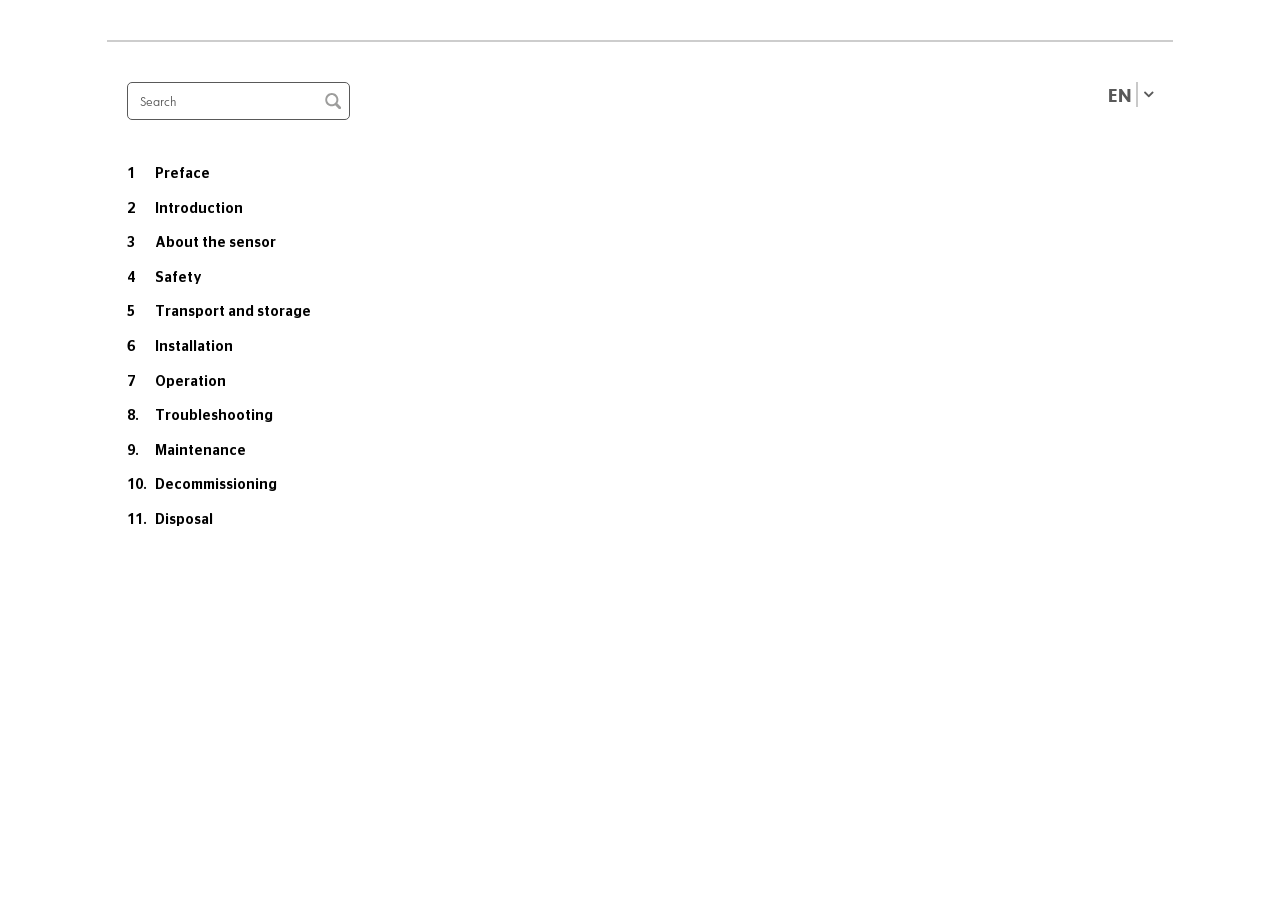
==== commit 51713bdd: "TOC" ====
--- a/manualise-content/manual/manual.html
+++ b/manualise-content/manual/manual.html
@@ -35,7 +35,7 @@
               <input type="text" placeholder="Search" id="searchValue">
               <button class="anim">Search</button>
             </form>
-          <ul class="nav nav-pills per-language" id="topic-options-en_GB">
+          <ul class="nav nav-pills per-language ng-show" id="topic-options-en_GB">
             <li class="parent nav-item chLevel-1" link="#Q0hBUFRFUl81ODA1OA==">
               <a href="#VFRCXzU4MDU4" class="nav-link sub-chapters ">
                 <span class="parent-tag">
--- a/manualise-content/manual/css/styles.css
+++ b/manualise-content/manual/css/styles.css
@@ -2162,7 +2162,7 @@
         -webkit-transform: translateX(-105%);
         transform: translateX(-105%);
         position: fixed;
-        background: #f8f8f8;
+        background: #FFF;
         border-right: 1px solid #f8f8f8;
         width: 280px;
         top: 0;
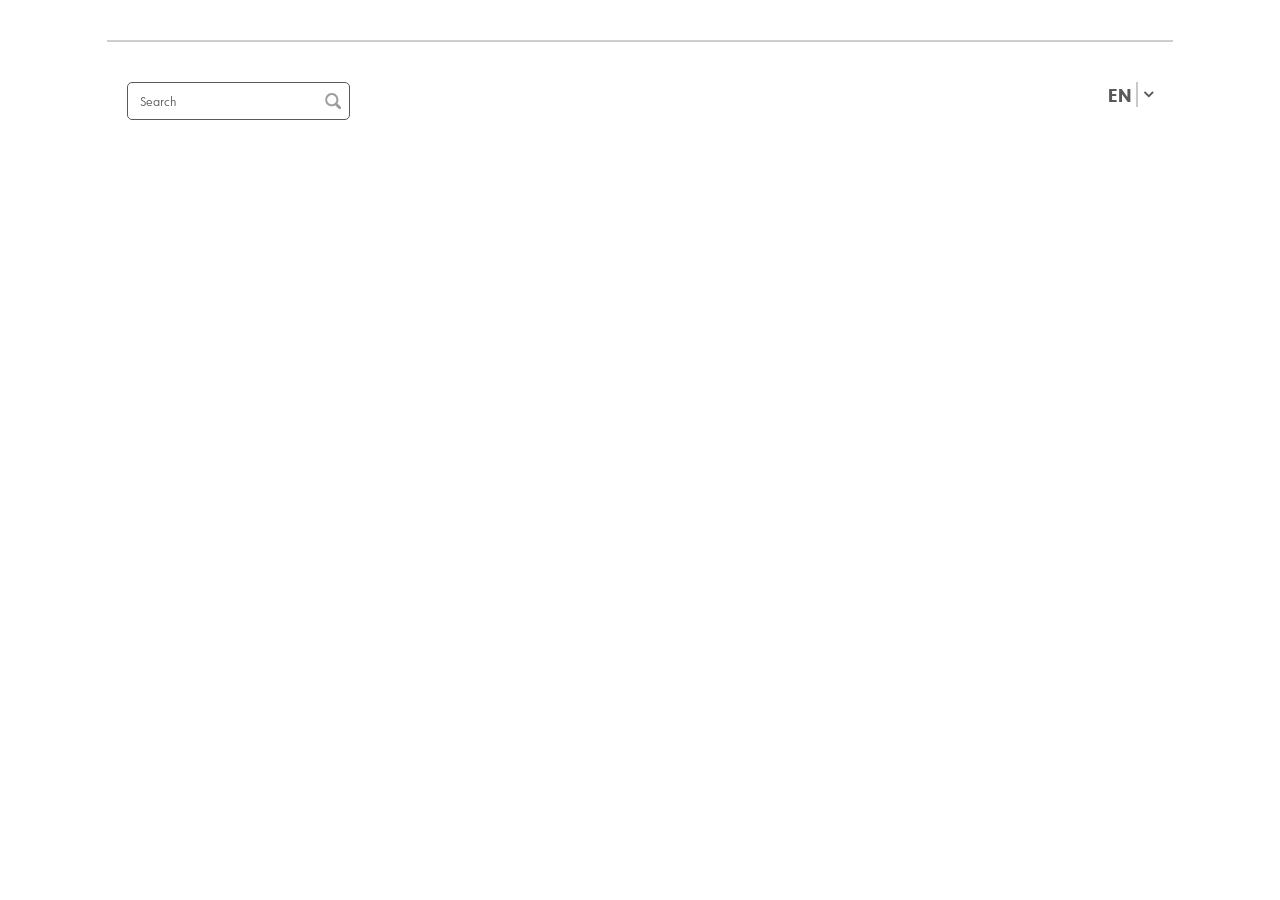
==== commit 6dbe5082: "TOC" ====
--- a/manualise-content/manual/manual.html
+++ b/manualise-content/manual/manual.html
@@ -35,7 +35,7 @@
               <input type="text" placeholder="Search" id="searchValue">
               <button class="anim">Search</button>
             </form>
-          <ul class="nav nav-pills per-language ng-show" id="topic-options-en_GB">
+          <ul class="nav nav-pills per-language" id="topic-options-en_GB">
             <li class="parent nav-item chLevel-1" link="#Q0hBUFRFUl81ODA1OA==">
               <a href="#VFRCXzU4MDU4" class="nav-link sub-chapters ">
                 <span class="parent-tag">
